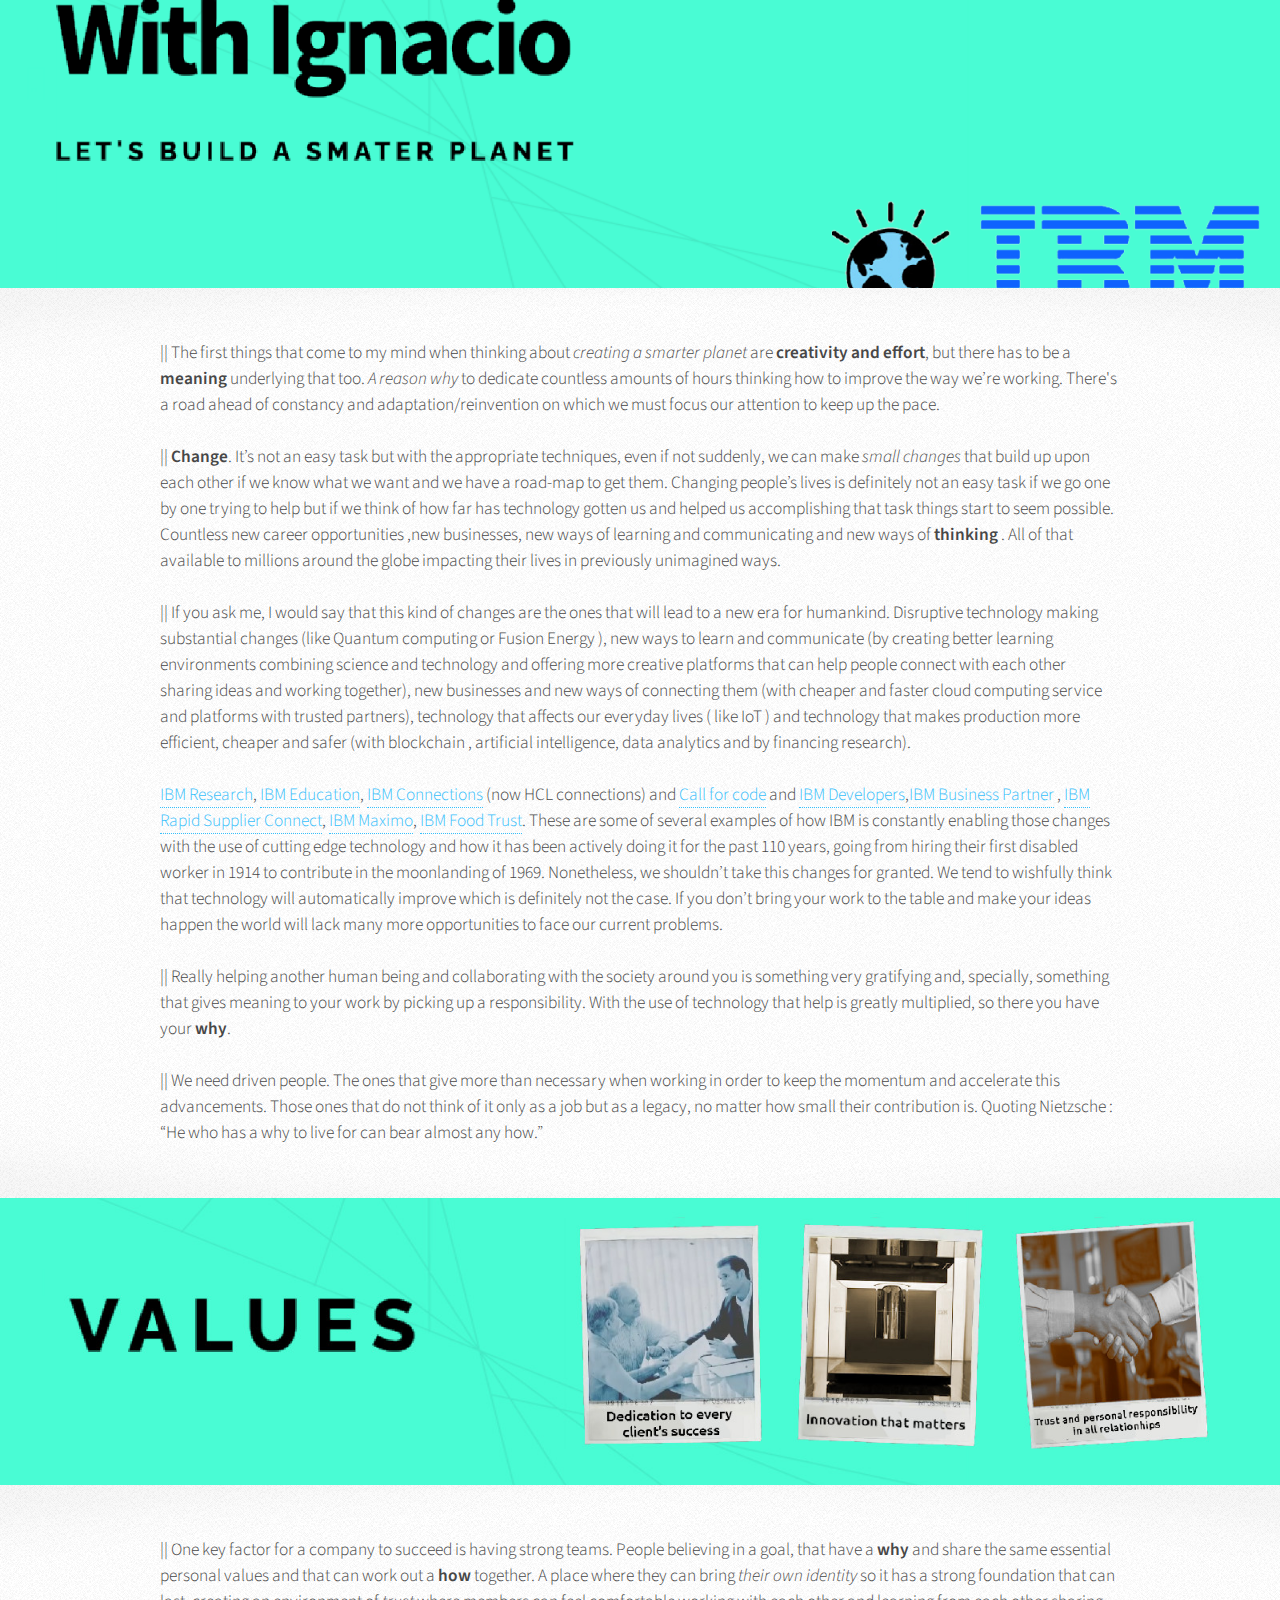
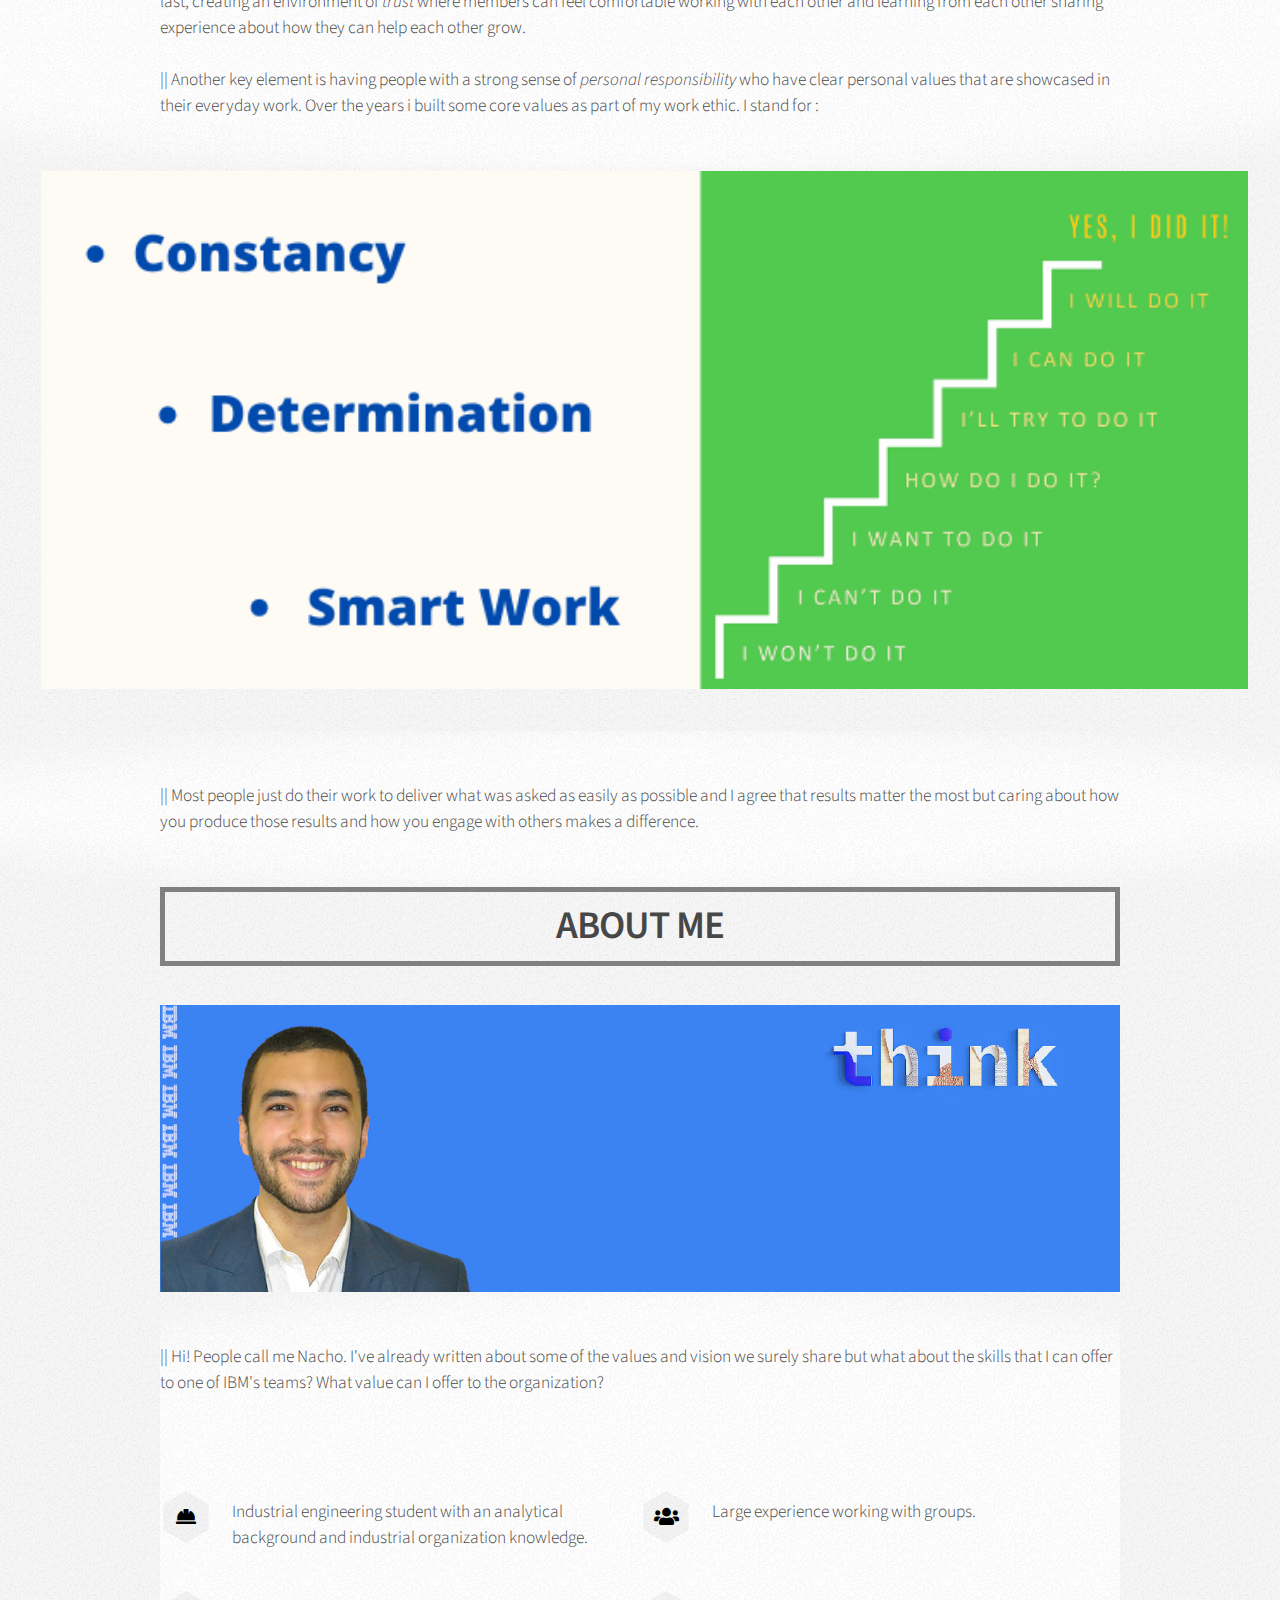
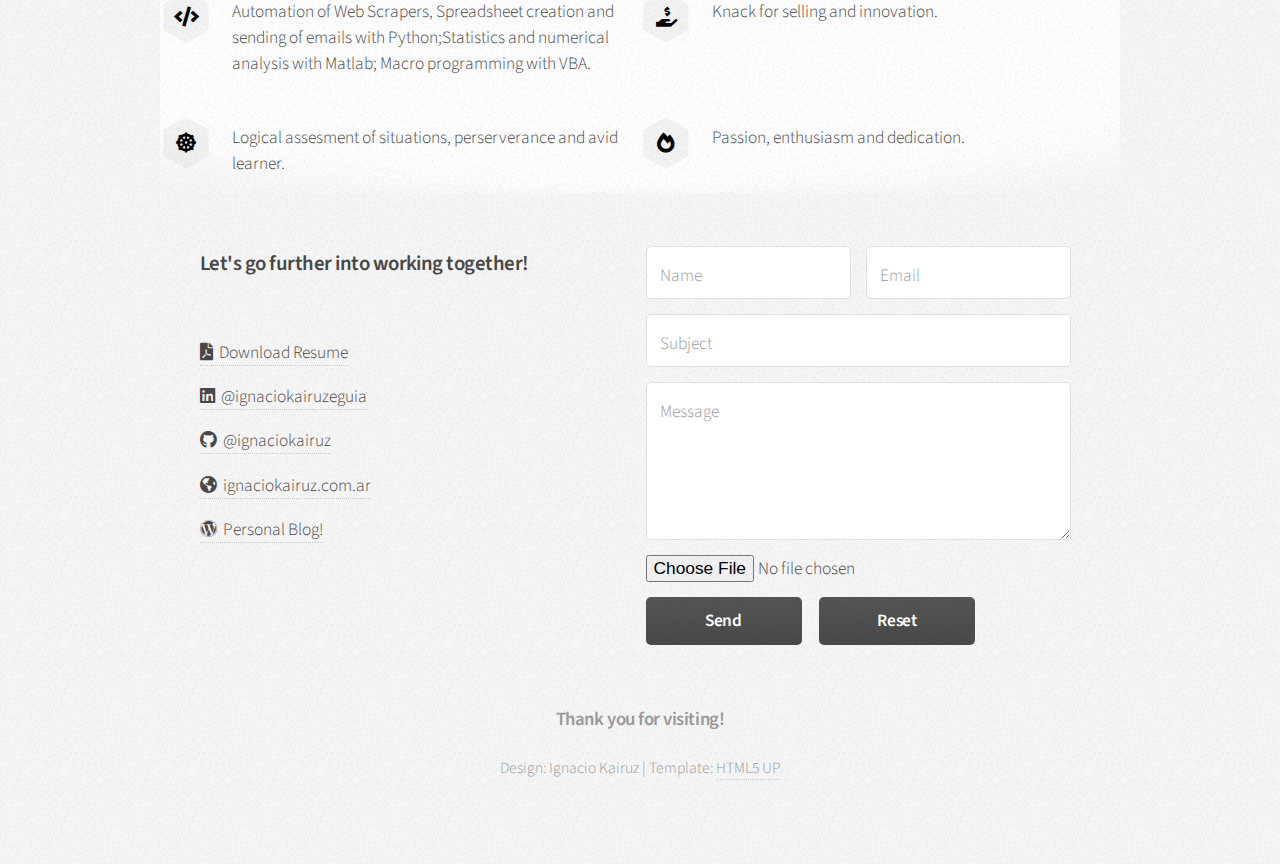
==== index.html @ 1e29a38e "Update index.html" ====
<!DOCTYPE HTML>
<!--
	Arcana by HTML5 UP
	html5up.net | @ajlkn
	Free for personal and commercial use under the CCA 3.0 license (html5up.net/license)
-->
<html>
	<head>
		<title>Ignacio & IBM</title>
		<meta charset="utf-8" />
		<meta name="viewport" content="width=device-width, initial-scale=1, user-scalable=no" />
		<link rel="stylesheet" href="assets/css/main.css" />
		<link rel="icon" type="image/png" href="images/smarterplanet.png">
	</head>
	<body class="is-preload">
		<div id="page-wrapper">

			<!-- Header -->
				<!--<div id="header">

					<!-- Logo -->
						<!--<h1><a href="index.html" id="logo">Arcana <em>by HTML5 UP</em></a></h1>

					<!-- Nav -->
						<!--<nav id="nav">
							<ul>
								<li class="current"><a href="index.html">Home</a></li>
								<li>
									<a href="#">Dropdown</a>
									<ul>
										<li><a href="#">Lorem dolor</a></li>
										<li><a href="#">Magna phasellus</a></li>
										<li><a href="#">Etiam sed tempus</a></li>
										<li>
											<a href="#">Submenu</a>
											<ul>
												<li><a href="#">Lorem dolor</a></li>
												<li><a href="#">Phasellus magna</a></li>
												<li><a href="#">Magna phasellus</a></li>
												<li><a href="#">Etiam nisl</a></li>
												<li><a href="#">Veroeros feugiat</a></li>
											</ul>
										</li>
										<li><a href="#">Veroeros feugiat</a></li>
									</ul>
								</li>
								<li><a href="left-sidebar.html">Left Sidebar</a></li>
								<li><a href="right-sidebar.html">Right Sidebar</a></li>
								<li><a href="two-sidebar.html">Two Sidebar</a></li>
								<li><a href="no-sidebar.html">No Sidebar</a></li>
							</ul>
						</nav>

				</div>

			<!-- Banner -->
				<!--<section class="wrapper style2">
					<div class="container">
						<header class="major">
							<h2>A gigantic heading you can use for whatever</h2>
						</header>
					</div>
				</section>-->

				<section id="banner1">
				</section>


			<!-- Highlights -->
				<section class="wrapper style1">
					<div class="container">
						<div class="row gtr-200">
							<p>|| The first things that come to my mind when thinking about <i>creating a smarter planet</i> are <strong>creativity and effort</strong>, but there has to be a <strong>meaning</strong> underlying that too. <i>A reason why</i> to dedicate countless amounts of hours thinking how to improve the way we’re working. There's a road ahead of constancy and adaptation/reinvention on which we must focus our attention to keep up the pace.<br>
							<br>
							||<strong> Change</strong>. It’s not an easy task but with the appropriate techniques, even if not suddenly, we can make <i>small changes</i> that build up upon each other if we know what we want and we have a road-map to get them. Changing people’s lives is definitely not an easy task if we go one by one trying to help but if we think of how far has technology gotten us and helped us accomplishing that task things start to seem possible. Countless new career opportunities ,new businesses, new ways of learning and communicating  and new ways of <strong>thinking</strong> . All of that available to millions around the globe impacting their lives in previously unimagined ways.<br>
							<br>
							|| If you ask me, I would say that this kind of changes are the ones that will lead to a new era for humankind. Disruptive technology making substantial changes (like Quantum computing or Fusion Energy ), new ways to learn and communicate (by creating better learning environments combining science and technology  and  offering more creative platforms that can help people connect with each other sharing ideas and working together), new businesses and new ways of connecting them (with cheaper and faster cloud computing service and platforms with trusted partners), technology that affects our everyday lives ( like IoT ) and technology that makes production more efficient, cheaper and safer (with blockchain , artificial intelligence, data analytics and by financing research).<br>
							<br>
							<a href=""></a><a href="https://www.research.ibm.com/">IBM Research</a>, <a href="https://www.ibm.com/industries/education">IBM Education</a>, <a href="https://www.hcltechsw.com/products/connections">IBM Connections</a> (now HCL connections) and <a href="https://developer.ibm.com/callforcode/">Call for code</a> and <a href="https://developer.ibm.com/">IBM Developers</a>,<a href="https://bpconnect.ibm.com/">IBM Business Partner</a> , <a href="https://www.ibm.com/blockchain/solutions/rapid-supplier-connect?utm_medium=OSocial&utm_source=Blog&utm_content=000020YK&utm_term=10005803&utm_id=IBM+Rapid+Supplier+Connect+Getting+COVID-19+responders+the+equipment+they+need+In+Text&cm_mmc=OSocial_Blog-_-Blockchain+and+Strategic+Alliances_Blockchain-_-WW_WW-_-IBM+Rapid+Supplier+Connect+Getting+COVID-19+responders+the+equipment+they+need+In+Text&cm_mmca1=000020YK&cm_mmca2=10005803">IBM Rapid Supplier Connect</a>, <a href="https://www.ibm.com/products/maximo">IBM Maximo</a>, <a href="https://www.ibm.com/blockchain/solutions/food-trust">IBM Food Trust</a>. These are some of several examples of how IBM is constantly enabling those changes with the use of cutting edge technology and how it has been actively doing it for the past 110 years, going from hiring their first disabled worker in 1914 to contribute in the moonlanding of 1969. Nonetheless, we shouldn’t take this changes for granted.  We tend to wishfully think that technology will automatically improve which is definitely not the case. If you don’t bring your work to the table and make your ideas happen the world will lack many more opportunities to face our current problems.<br>
							<br>
						        || Really helping another human being and collaborating with the society around you is something very gratifying and, specially, something that gives meaning to your work by picking up a responsibility. With the use of technology that help is greatly multiplied, so there you have your <strong>why</strong>.<br>
							<br>
							|| We need driven people. The ones that give more than necessary when working in order to keep the momentum and accelerate this advancements. Those ones that do not think of it only as a job but as a legacy, no matter how small their contribution is. Quoting Nietzsche : “He who has a why to live for can bear almost any how.”</p>
						</div>
					</div>
				</section>
				<section id="banner2">
				</section>
				<section class="wrapper style1">
				<div class="container">					
				<div class="row gtr-200">
					<p>|| One key factor for a company to succeed is having strong teams. People believing in a goal, that have a <strong>why</strong> and share the same essential personal values and that can work out a <strong>how</strong> together.  A place where they can bring <i>their own identity</i> so it has a strong foundation that can last, creating an environment of <i>trust</i> where members can feel comfortable working with each other and learning from each other sharing experience about how they can help each other grow.<br>
					<br>
					|| Another key element is having people with a strong sense of <i>personal responsibility</i> who have clear personal values that are showcased in their everyday work. Over the years i built some core values as part of my work ethic. I stand for :</p>	
				</div>
				</div>
				</section>
				<div class="slider">
					<ul>
						<li>
						  <img src="images/slide1.jpg" alt="">
						 </li>
						<li>
						  <img src="images/slide2.jpg" alt="">
						</li>
						<li>
						  <img src="images/slide3.jpg" alt="">
						</li>
						<li>
						  <img src="images/slide4.jpg" alt="">
						</li>
						<li>
						  <img src="images/slide5.jpg" alt="">
						</li>						
					</ul>
				</div>
				<style>

				.slider {
					width: 95%;
					margin: auto;
					overflow: hidden;
				}

				.slider ul {
					display: flex;
					padding: 0;
					width: 500%;
					
					animation: cambio 30s infinite normal ease;
				}

				.slider li {
					width: 100%;
					list-style: none;
				}

				.slider img {
					width: 100%;
				}
				@keyframes cambio {
					0% {margin-left: 0;}
					6% {margin-left: 0;}
					
					12% {margin-left: -100%;}
					26% {margin-left: -100%;}
					
					32% {margin-left: -200%;}
					46% {margin-left: -200%;}
					
					52% {margin-left: -300%;}
					66% {margin-left: -300%;}

					72% {margin-left: -400%;}
					86% {margin-left: -400%;}

					92% {margin-left: 0;}
					100% {margin-left: 0;}
				}

				</style>
				<section class="wrapper style1">
				<div class="container">					
				<div class="row gtr-200">			
					<p>|| Most people just do their work to deliver what was asked as easily as possible and I agree that results matter the most but caring about how you produce those results and how you engage with others makes a difference.</p>
				</div>
				</div>
				</section>
				<div class="container">
					<header class="major">
						<h2>ABOUT ME</h2>
					</header>
				<section id="banner">
					<!--<img src="images/bulb.png" id="bulb" onclick="fu()"></img>
				    	<script>
					    var c = 0;
					    function fu(){
					      if(c==0){
						document.getElementById("bulb").innerHTML = "Turn ON";
						document.getElementById("banner").style.backgroundImage = "url('images/banner3.jpg')";
						c=1;
					      }
					      else if(c==1){
						document.getElementById("bulb").innerHTML = "Turn OFF";
						document.getElementById("banner").style.backgroundImage = "url('images/banner2.jpg')";;
						c=0;
					      }
					    }
					</script>-->
				</section>


			<!-- Posts -->
				<section class="wrapper style1">
					<div class="container">
						<div class="row gtr-200">
							<p>|| Hi! People call me Nacho. I've already written about some of the values and vision we surely share but what about the skills that I can offer to one of IBM's teams? What value can I offer to the organization?</p>
						<ul class="feature-icons">
							<li class="icon solid fa-hard-hat">Industrial engineering student with an analytical background and industrial organization knowledge.</li>
							<li class="icon solid fa-users">Large experience working with groups.</li>
							<li class="icon solid fa-code">Automation of Web Scrapers, Spreadsheet creation and sending of emails with Python;Statistics and numerical analysis with Matlab; Macro programming with VBA.</li>
							<li class="icon solid fa-hand-holding-usd">Knack for selling and innovation.</li>
							<li class="icon solid fa-dharmachakra">Logical assesment of situations, perserverance and avid learner.</li>
							<li class="icon solid fa-fire-alt">Passion, enthusiasm and dedication.</li>
						</ul>
					</div>
					</div>
					<style>
						.content {
							margin: 0px 9px 0px 0px;
							padding: 0px 3vw 0px 3vw;
						}
						ul.feature-icons {
							display: flex;
							flex-wrap: wrap;
							list-style: none;
							margin: 0rem 0;
							padding-left: 0;
						}

							ul.feature-icons:first-child {
								margin-top: 0;
							}

							ul.feature-icons li {
								margin: 2.5rem 0 0 0;
								padding: 0.5rem 0 0 4.5rem;
								position: relative;
								width: 50%;
							}

								ul.feature-icons li:before {
									background-image: url("data:image/svg+xml;charset=utf8,%3Csvg xmlns='http://www.w3.org/2000/svg' x='0px' y='0px' viewBox='0 0 512 512'%3E%3Cpath d='M256,0l221.7,128v256L256,512L34.3,384V128L256,0z' fill='rgba(144, 144, 144, 0.1)' /%3E%3C/svg%3E");
									background-position: center;
									background-repeat: no-repeat;
									background-size: contain;
									color: #000000;
									display: block;
									font-size: 1.25rem;
									height: 3.25rem;
									left: 0;
									line-height: 3.25rem;
									position: absolute;
									text-align: center;
									top: 0;
									width: 3.25rem;
								}

								ul.feature-icons li:nth-child(1), ul.feature-icons li:nth-child(2) {
									margin-top: 0;
								}

							@media screen and (max-width: 736px) {

								ul.feature-icons {
									margin: 0 0 3rem 0;
								}

									ul.feature-icons li {
										width: 100%;
									}

										ul.feature-icons li:nth-child(2) {
											margin-top: 2rem;
										}

							}
					</style>	
				</section>


			<!-- Footer -->
				<div id="footer">
					<div class="container">
						<div class="row">
							<section class="col-3 col-6-narrower col-12-mobilep">
								<h3>Let's go further into working together!</h3>
								&nbsp;&nbsp;
								<ul class="links">
									<li><a href="https://raw.githubusercontent.com/ignaciokairuz/personal-website/main/assets/ResumeEN.pdf" class="icon solid fa-file-pdf"><span class="label">Resume</span>&nbsp;&nbsp;Download Resume</a></li>
									<li><a href="https://www.linkedin.com/in/ignaciokairuzeguia/" class="icon brands fa-linkedin"><span class="label">Linkedin</span>&nbsp;&nbsp;@ignaciokairuzeguia</a></li>
									<li><a href="https://github.com/ignaciokairuz/" class="icon brands fa-github"><span class="label">Github</span>&nbsp;&nbsp;@ignaciokairuz</a></li>
									<li><a href="https://www.ignaciokairuz.com.ar/" class="icon solid fa-globe-americas"><span class="label">Website</span>&nbsp;&nbsp;ignaciokairuz.com.ar</a></li>
									<li><a href="https://ignaciokairuz.wordpress.com/blog" class="icon brands fa-wordpress"><span class="label">Blog</span>&nbsp;&nbsp;Personal Blog!</a></li>
								</ul>
							</section>
							<section class="col-6 col-12-narrower">
								<form action="POST" data-netlify="true">
									<div class="row gtr-50">
										<div class="col-6 col-12-mobilep">
											<input type="text" name="name" id="name" placeholder="Name" />
										</div>
										<div class="col-6 col-12-mobilep">
											<input type="email" name="email" id="email" placeholder="Email" />
										</div>
										<div class="col-12">
											<input type="text" name="subject" id="subjet" placeholder="Subject" />
										</div>										
										<div class="col-12">
											<textarea name="message" id="message" placeholder="Message" rows="5"></textarea>
										</div>
										<div class="col-12">
											<input type="file" name="Attached-file" id="Attached-file" placeholder="Upload File" rows="4">
										</div>										
										<div class="col-12">
											<ul class="actions">
												<li><input type="submit" class="button alt" value="Send" /></li>
												<li><input type="reset" class="button alt" value="Reset" /></li>
											</ul>										
										</div>
									</div>
								</form>
							</section>
						</div>
					</div>

					<!-- Copyright -->
						<div class="copyright">
							<h3>Thank you for visiting!</h3>
							<ul class="menu">
								<li>Design: Ignacio Kairuz | Template: <a href="https://html5up.net/arcana">HTML5 UP</a></li>
							</ul>
						</div>

				</div>

		</div>

		<!-- Scripts -->
			<script src="assets/js/jquery.min.js"></script>
			<script src="assets/js/jquery.dropotron.min.js"></script>
			<script src="assets/js/browser.min.js"></script>
			<script src="assets/js/breakpoints.min.js"></script>
			<script src="assets/js/util.js"></script>
			<script src="assets/js/main.js"></script>
	</body>
</html>
---- assets/css/main.css ----
@import url("fontawesome-all.min.css");
@import url("https://fonts.googleapis.com/css?family=Source+Sans+Pro:300,300italic,600,600italic");

/*
    Arcana by HTML5 UP
    html5up.net | @ajlkn
    Free for personal and commercial use under the CCA 3.0 license (html5up.net/license)

*/

html, body, div, span, applet, object,
iframe, h1, h2, h3, h4, h5, h6, p, blockquote,
pre, a, abbr, acronym, address, big, cite,
code, del, dfn, em, img, ins, kbd, q, s, samp,
small, strike, strong, sub, sup, tt, var, b,
u, i, center, dl, dt, dd, ol, ul, li, fieldset,
form, label, legend, table, caption, tbody,
tfoot, thead, tr, th, td, article, aside,
canvas, details, embed, figure, figcaption,
footer, header, hgroup, menu, nav, output, ruby,
section, summary, time, mark, audio, video {
    margin: 0;
    padding: 0;
    border: 0;
    font-size: 100%;
    font: inherit;
    vertical-align: baseline;}

article, aside, details, figcaption, figure,
footer, header, hgroup, menu, nav, section {
    display: block;}


body {
    line-height: 1;
}

ol, ul {
    list-style: none;
}

blockquote, q {
    quotes: none;
}

    blockquote:before, blockquote:after, q:before, q:after {
        content: '';
        content: none;
    }

table {
    border-collapse: collapse;
    border-spacing: 0;
}

body {
    -webkit-text-size-adjust: none;
}

mark {
    background-color: transparent;
    color: inherit;
}

input::-moz-focus-inner {
    border: 0;
    padding: 0;
}

input, select, textarea {
    -moz-appearance: none;
    -webkit-appearance: none;
    -ms-appearance: none;
    appearance: none;
}

/* Basic */

    html {
        box-sizing: border-box;
    }

    *, *:before, *:after {
        box-sizing: inherit;
    }

    body {
        background: #f7f7f7 url("images/bg01.png");
    }

        body.is-preload *, body.is-preload *:before, body.is-preload *:after {
            -moz-animation: none !important;
            -webkit-animation: none !important;
            -ms-animation: none !important;
            animation: none !important;
            -moz-transition: none !important;
            -webkit-transition: none !important;
            -ms-transition: none !important;
            transition: none !important;
        }

    body, input, select, textarea {
        color: #474747;
        font-family: 'Source Sans Pro', sans-serif;
        font-size: 16pt;
        font-weight: 300;
        line-height: 1.65em;
    }

    a {
        -moz-transition: color 0.2s ease-in-out, border-color 0.2s ease-in-out, opacity 0.2s ease-in-out;
        -webkit-transition: color 0.2s ease-in-out, border-color 0.2s ease-in-out, opacity 0.2s ease-in-out;
        -ms-transition: color 0.2s ease-in-out, border-color 0.2s ease-in-out, opacity 0.2s ease-in-out;
        transition: color 0.2s ease-in-out, border-color 0.2s ease-in-out, opacity 0.2s ease-in-out;
        color: #37c0fb;
        text-decoration: none;
        border-bottom: dotted 1px;
    }

        a:hover {
            color: #37c0fb;
            border-bottom-color: transparent;
        }

    strong, b {
        font-weight: 600;
    }

    em, i {
        font-style: italic;
    }

    p, ul, ol, dl, table, blockquote {
        margin: 0 0 2em 0;
    }

    h1, h2, h3, h4, h5, h6 {
        color: inherit;
        font-weight: 600;
        line-height: 1.75em;
        margin-bottom: 1em;
    }

        h1 a, h2 a, h3 a, h4 a, h5 a, h6 a {
            color: inherit;
            text-decoration: none;
        }

        h1 em, h2 em, h3 em, h4 em, h5 em, h6 em {
            font-style: normal;
            font-weight: 300;
        }

    h2 {
        font-size: 1.75em;
        letter-spacing: -0.025em;
    }

    h3 {
        font-size: 1.2em;
        letter-spacing: -0.025em;
    }

    sub {
        font-size: 0.8em;
        position: relative;
        top: 0.5em;
    }

    sup {
        font-size: 0.8em;
        position: relative;
        top: -0.5em;
    }

    hr {
        border-top: solid 1px #e0e0e0;
        border: 0;
        margin-bottom: 1.5em;
    }

    blockquote {
        border-left: solid 0.5em #e0e0e0;
        font-style: italic;
        padding: 1em 0 1em 2em;
    }

/* Container */

    .container {
        margin: 0 auto;
        max-width: 100%;
        width: 1400px;
    }

        @media screen and (max-width: 1680px) {

            .container {
                width: 1200px;
            }

        }

        @media screen and (max-width: 1280px) {

            .container {
                width: 960px;
            }

        }

        @media screen and (max-width: 980px) {

            .container {
                width: 95%;
            }

        }

        @media screen and (max-width: 840px) {

            .container {
                width: 95%;
            }

        }

        @media screen and (max-width: 736px) {

            .container {
                width: 90%;
            }

        }

        @media screen and (max-width: 480px) {

            .container {
                width: 100%;
            }

        }

/* Row */

    .row {
        display: flex;
        flex-wrap: wrap;
        box-sizing: border-box;
        align-items: stretch;
    }

        .row > * {
            box-sizing: border-box;
        }

        .row.gtr-uniform > * > :last-child {
            margin-bottom: 0;
        }

        .row.aln-left {
            justify-content: flex-start;
        }

        .row.aln-center {
            justify-content: center;
        }

        .row.aln-right {
            justify-content: flex-end;
        }

        .row.aln-top {
            align-items: flex-start;
        }

        .row.aln-middle {
            align-items: center;
        }

        .row.aln-bottom {
            align-items: flex-end;
        }

        .row > .imp {
            order: -1;
        }

        .row > .col-1 {
            width: 8.33333%;
        }

        .row > .off-1 {
            margin-left: 8.33333%;
        }

        .row > .col-2 {
            width: 16.66667%;
        }

        .row > .off-2 {
            margin-left: 16.66667%;
        }

        .row > .col-3 {
            width: 45%;
        }

        .row > .off-3 {
            margin-left: 25%;
        }

        .row > .col-4 {
            width: 33.33333%;
        }

        .row > .off-4 {
            margin-left: 33.33333%;
        }

        .row > .col-5 {
            width: 41.66667%;
        }

        .row > .off-5 {
            margin-left: 41.66667%;
        }

        .row > .col-6 {
            width: 50%;
        }

        .row > .off-6 {
            margin-left: 50%;
        }

        .row > .col-7 {
            width: 58.33333%;
        }

        .row > .off-7 {
            margin-left: 58.33333%;
        }

        .row > .col-8 {
            width: 66.66667%;
        }

        .row > .off-8 {
            margin-left: 66.66667%;
        }

        .row > .col-9 {
            width: 75%;
        }

        .row > .off-9 {
            margin-left: 75%;
        }

        .row > .col-10 {
            width: 83.33333%;
        }

        .row > .off-10 {
            margin-left: 83.33333%;
        }

        .row > .col-11 {
            width: 91.66667%;
        }

        .row > .off-11 {
            margin-left: 91.66667%;
        }

        .row > .col-12 {
            width: 100%;
        }

        .row > .off-12 {
            margin-left: 100%;
        }

        .row.gtr-0 {
            margin-top: 0px;
            margin-left: 0px;
        }

            .row.gtr-0 > * {
                padding: 0px 0 0 0px;
            }

            .row.gtr-0.gtr-uniform {
                margin-top: 0px;
            }

                .row.gtr-0.gtr-uniform > * {
                    padding-top: 0px;
                }

        .row.gtr-25 {
            margin-top: -12.5px;
            margin-left: -12.5px;
        }

            .row.gtr-25 > * {
                padding: 12.5px 0 0 12.5px;
            }

            .row.gtr-25.gtr-uniform {
                margin-top: -12.5px;
            }

                .row.gtr-25.gtr-uniform > * {
                    padding-top: 12.5px;
                }

        .row.gtr-50 {
            margin-top: -25px;
            margin-left: -25px;
        }

            .row.gtr-50 > * {
                padding: 25px 0 0 25px;
            }

            .row.gtr-50.gtr-uniform {
                margin-top: -25px;
            }

                .row.gtr-50.gtr-uniform > * {
                    padding-top: 25px;
                }

        .row {
            margin-top: -50px;
            margin-left: -50px;
        }

            .row > * {
                padding: 50px 0 0 50px;
            }

            .row.gtr-uniform {
                margin-top: -50px;
            }

                .row.gtr-uniform > * {
                    padding-top: 50px;
                }

        .row.gtr-150 {
            margin-top: -75px;
            margin-left: -75px;
        }

            .row.gtr-150 > * {
                padding: 75px 0 0 75px;
            }

            .row.gtr-150.gtr-uniform {
                margin-top: -75px;
            }

                .row.gtr-150.gtr-uniform > * {
                    padding-top: 75px;
                }

        .row.gtr-200 {
            margin-top: -100px;
            margin-left: -100px;
        }

            .row.gtr-200 > * {
                padding: 100px 0 0 100px;
            }

            .row.gtr-200.gtr-uniform {
                margin-top: -100px;
            }

                .row.gtr-200.gtr-uniform > * {
                    padding-top: 100px;
                }

        @media screen and (max-width: 1680px) {

            .row {
                display: flex;
                flex-wrap: wrap;
                box-sizing: border-box;
                align-items: stretch;
            }

                .row > * {
                    box-sizing: border-box;
                }

                .row.gtr-uniform > * > :last-child {
                    margin-bottom: 0;
                }

                .row.aln-left {
                    justify-content: flex-start;
                }

                .row.aln-center {
                    justify-content: center;
                }

                .row.aln-right {
                    justify-content: flex-end;
                }

                .row.aln-top {
                    align-items: flex-start;
                }

                .row.aln-middle {
                    align-items: center;
                }

                .row.aln-bottom {
                    align-items: flex-end;
                }

                .row > .imp-wide {
                    order: -1;
                }

                .row > .col-1-wide {
                    width: 8.33333%;
                }

                .row > .off-1-wide {
                    margin-left: 8.33333%;
                }

                .row > .col-2-wide {
                    width: 16.66667%;
                }

                .row > .off-2-wide {
                    margin-left: 16.66667%;
                }

                .row > .col-3-wide {
                    width: 25%;
                }

                .row > .off-3-wide {
                    margin-left: 25%;
                }

                .row > .col-4-wide {
                    width: 33.33333%;
                }

                .row > .off-4-wide {
                    margin-left: 33.33333%;
                }

                .row > .col-5-wide {
                    width: 41.66667%;
                }

                .row > .off-5-wide {
                    margin-left: 41.66667%;
                }

                .row > .col-6-wide {
                    width: 50%;
                }

                .row > .off-6-wide {
                    margin-left: 50%;
                }

                .row > .col-7-wide {
                    width: 58.33333%;
                }

                .row > .off-7-wide {
                    margin-left: 58.33333%;
                }

                .row > .col-8-wide {
                    width: 66.66667%;
                }

                .row > .off-8-wide {
                    margin-left: 66.66667%;
                }

                .row > .col-9-wide {
                    width: 75%;
                }

                .row > .off-9-wide {
                    margin-left: 75%;
                }

                .row > .col-10-wide {
                    width: 83.33333%;
                }

                .row > .off-10-wide {
                    margin-left: 83.33333%;
                }

                .row > .col-11-wide {
                    width: 91.66667%;
                }

                .row > .off-11-wide {
                    margin-left: 91.66667%;
                }

                .row > .col-12-wide {
                    width: 100%;
                }

                .row > .off-12-wide {
                    margin-left: 100%;
                }

                .row.gtr-0 {
                    margin-top: 0px;
                    margin-left: 0px;
                }

                    .row.gtr-0 > * {
                        padding: 0px 0 0 0px;
                    }

                    .row.gtr-0.gtr-uniform {
                        margin-top: 0px;
                    }

                        .row.gtr-0.gtr-uniform > * {
                            padding-top: 0px;
                        }

                .row.gtr-25 {
                    margin-top: -10px;
                    margin-left: -10px;
                }

                    .row.gtr-25 > * {
                        padding: 10px 0 0 10px;
                    }

                    .row.gtr-25.gtr-uniform {
                        margin-top: -10px;
                    }

                        .row.gtr-25.gtr-uniform > * {
                            padding-top: 10px;
                        }

                .row.gtr-50 {
                    margin-top: -20px;
                    margin-left: -20px;
                }

                    .row.gtr-50 > * {
                        padding: 20px 0 0 20px;
                    }

                    .row.gtr-50.gtr-uniform {
                        margin-top: -20px;
                    }

                        .row.gtr-50.gtr-uniform > * {
                            padding-top: 20px;
                        }

                .row {
                    margin-top: -40px;
                    margin-left: -40px;
                }

                    .row > * {
                        padding: 40px 0 0 40px;
                    }

                    .row.gtr-uniform {
                        margin-top: -40px;
                    }

                        .row.gtr-uniform > * {
                            padding-top: 40px;
                        }

                .row.gtr-150 {
                    margin-top: -60px;
                    margin-left: -60px;
                }

                    .row.gtr-150 > * {
                        padding: 60px 0 0 60px;
                    }

                    .row.gtr-150.gtr-uniform {
                        margin-top: -60px;
                    }

                        .row.gtr-150.gtr-uniform > * {
                            padding-top: 60px;
                        }

                .row.gtr-200 {
                    margin-top: -80px;
                    margin-left: -80px;
                }

                    .row.gtr-200 > * {
                        padding: 80px 0 0 80px;
                    }

                    .row.gtr-200.gtr-uniform {
                        margin-top: -80px;
                    }

                        .row.gtr-200.gtr-uniform > * {
                            padding-top: 80px;
                        }

        }

        @media screen and (max-width: 1280px) {

            .row {
                display: flex;
                flex-wrap: wrap;
                box-sizing: border-box;
                align-items: stretch;
            }

                .row > * {
                    box-sizing: border-box;
                }

                .row.gtr-uniform > * > :last-child {
                    margin-bottom: 0;
                }

                .row.aln-left {
                    justify-content: flex-start;
                }

                .row.aln-center {
                    justify-content: center;
                }

                .row.aln-right {
                    justify-content: flex-end;
                }

                .row.aln-top {
                    align-items: flex-start;
                }

                .row.aln-middle {
                    align-items: center;
                }

                .row.aln-bottom {
                    align-items: flex-end;
                }

                .row > .imp-normal {
                    order: -1;
                }

                .row > .col-1-normal {
                    width: 8.33333%;
                }

                .row > .off-1-normal {
                    margin-left: 8.33333%;
                }

                .row > .col-2-normal {
                    width: 16.66667%;
                }

                .row > .off-2-normal {
                    margin-left: 16.66667%;
                }

                .row > .col-3-normal {
                    width: 25%;
                }

                .row > .off-3-normal {
                    margin-left: 25%;
                }

                .row > .col-4-normal {
                    width: 33.33333%;
                }

                .row > .off-4-normal {
                    margin-left: 33.33333%;
                }

                .row > .col-5-normal {
                    width: 41.66667%;
                }

                .row > .off-5-normal {
                    margin-left: 41.66667%;
                }

                .row > .col-6-normal {
                    width: 50%;
                }

                .row > .off-6-normal {
                    margin-left: 50%;
                }

                .row > .col-7-normal {
                    width: 58.33333%;
                }

                .row > .off-7-normal {
                    margin-left: 58.33333%;
                }

                .row > .col-8-normal {
                    width: 66.66667%;
                }

                .row > .off-8-normal {
                    margin-left: 66.66667%;
                }

                .row > .col-9-normal {
                    width: 75%;
                }

                .row > .off-9-normal {
                    margin-left: 75%;
                }

                .row > .col-10-normal {
                    width: 83.33333%;
                }

                .row > .off-10-normal {
                    margin-left: 83.33333%;
                }

                .row > .col-11-normal {
                    width: 91.66667%;
                }

                .row > .off-11-normal {
                    margin-left: 91.66667%;
                }

                .row > .col-12-normal {
                    width: 100%;
                }

                .row > .off-12-normal {
                    margin-left: 100%;
                }

                .row.gtr-0 {
                    margin-top: 0px;
                    margin-left: 0px;
                }

                    .row.gtr-0 > * {
                        padding: 0px 0 0 0px;
                    }

                    .row.gtr-0.gtr-uniform {
                        margin-top: 0px;
                    }

                        .row.gtr-0.gtr-uniform > * {
                            padding-top: 0px;
                        }

                .row.gtr-25 {
                    margin-top: -7.5px;
                    margin-left: -7.5px;
                }

                    .row.gtr-25 > * {
                        padding: 7.5px 0 0 7.5px;
                    }

                    .row.gtr-25.gtr-uniform {
                        margin-top: -7.5px;
                    }

                        .row.gtr-25.gtr-uniform > * {
                            padding-top: 7.5px;
                        }

                .row.gtr-50 {
                    margin-top: -15px;
                    margin-left: -15px;
                }

                    .row.gtr-50 > * {
                        padding: 15px 0 0 15px;
                    }

                    .row.gtr-50.gtr-uniform {
                        margin-top: -15px;
                    }

                        .row.gtr-50.gtr-uniform > * {
                            padding-top: 15px;
                        }

                .row {
                    margin-top: -30px;
                    margin-left: -30px;
                }

                    .row > * {
                        padding: 30px 0 0 70px;
                    }

                    .row.gtr-uniform {
                        margin-top: -30px;
                    }

                        .row.gtr-uniform > * {
                            padding-top: 30px;
                        }

                .row.gtr-150 {
                    margin-top: -45px;
                    margin-left: -45px;
                }

                    .row.gtr-150 > * {
                        padding: 45px 0 0 45px;
                    }

                    .row.gtr-150.gtr-uniform {
                        margin-top: -45px;
                    }

                        .row.gtr-150.gtr-uniform > * {
                            padding-top: 45px;
                        }

                .row.gtr-200 {
                    margin-top: -60px;
                    margin-left: -60px;
                }

                    .row.gtr-200 > * {
                        padding: 60px 0 0 60px;
                    }

                    .row.gtr-200.gtr-uniform {
                        margin-top: -60px;
                    }

                        .row.gtr-200.gtr-uniform > * {
                            padding-top: 60px;
                        }

        }

        @media screen and (max-width: 980px) {

            .row {
                display: flex;
                flex-wrap: wrap;
                box-sizing: border-box;
                align-items: stretch;
            }

                .row > * {
                    box-sizing: border-box;
                }

                .row.gtr-uniform > * > :last-child {
                    margin-bottom: 0;
                }

                .row.aln-left {
                    justify-content: flex-start;
                }

                .row.aln-center {
                    justify-content: center;
                }

                .row.aln-right {
                    justify-content: flex-end;
                }

                .row.aln-top {
                    align-items: flex-start;
                }

                .row.aln-middle {
                    align-items: center;
                }

                .row.aln-bottom {
                    align-items: flex-end;
                }

                .row > .imp-narrow {
                    order: -1;
                }

                .row > .col-1-narrow {
                    width: 8.33333%;
                }

                .row > .off-1-narrow {
                    margin-left: 8.33333%;
                }

                .row > .col-2-narrow {
                    width: 16.66667%;
                }

                .row > .off-2-narrow {
                    margin-left: 16.66667%;
                }

                .row > .col-3-narrow {
                    width: 25%;
                }

                .row > .off-3-narrow {
                    margin-left: 25%;
                }

                .row > .col-4-narrow {
                    width: 33.33333%;
                }

                .row > .off-4-narrow {
                    margin-left: 33.33333%;
                }

                .row > .col-5-narrow {
                    width: 41.66667%;
                }

                .row > .off-5-narrow {
                    margin-left: 41.66667%;
                }

                .row > .col-6-narrow {
                    width: 50%;
                }

                .row > .off-6-narrow {
                    margin-left: 50%;
                }

                .row > .col-7-narrow {
                    width: 58.33333%;
                }

                .row > .off-7-narrow {
                    margin-left: 58.33333%;
                }

                .row > .col-8-narrow {
                    width: 66.66667%;
                }

                .row > .off-8-narrow {
                    margin-left: 66.66667%;
                }

                .row > .col-9-narrow {
                    width: 75%;
                }

                .row > .off-9-narrow {
                    margin-left: 75%;
                }

                .row > .col-10-narrow {
                    width: 83.33333%;
                }

                .row > .off-10-narrow {
                    margin-left: 83.33333%;
                }

                .row > .col-11-narrow {
                    width: 91.66667%;
                }

                .row > .off-11-narrow {
                    margin-left: 91.66667%;
                }

                .row > .col-12-narrow {
                    width: 100%;
                }

                .row > .off-12-narrow {
                    margin-left: 100%;
                }

                .row.gtr-0 {
                    margin-top: 0px;
                    margin-left: 0px;
                }

                    .row.gtr-0 > * {
                        padding: 0px 0 0 0px;
                    }

                    .row.gtr-0.gtr-uniform {
                        margin-top: 0px;
                    }

                        .row.gtr-0.gtr-uniform > * {
                            padding-top: 0px;
                        }

                .row.gtr-25 {
                    margin-top: -7.5px;
                    margin-left: -7.5px;
                }

                    .row.gtr-25 > * {
                        padding: 7.5px 0 0 7.5px;
                    }

                    .row.gtr-25.gtr-uniform {
                        margin-top: -7.5px;
                    }

                        .row.gtr-25.gtr-uniform > * {
                            padding-top: 7.5px;
                        }

                .row.gtr-50 {
                    margin-top: -15px;
                    margin-left: -15px;
                }

                    .row.gtr-50 > * {
                        padding: 15px 0 0 15px;
                    }

                    .row.gtr-50.gtr-uniform {
                        margin-top: -15px;
                    }

                        .row.gtr-50.gtr-uniform > * {
                            padding-top: 15px;
                        }

                .row {
                    margin-top: -30px;
                    margin-left: -30px;
                }

                    .row > * {
                        padding: 30px 0 0 30px;
                    }

                    .row.gtr-uniform {
                        margin-top: -30px;
                    }

                        .row.gtr-uniform > * {
                            padding-top: 30px;
                        }

                .row.gtr-150 {
                    margin-top: -45px;
                    margin-left: -45px;
                }

                    .row.gtr-150 > * {
                        padding: 45px 0 0 45px;
                    }

                    .row.gtr-150.gtr-uniform {
                        margin-top: -45px;
                    }

                        .row.gtr-150.gtr-uniform > * {
                            padding-top: 45px;
                        }

                .row.gtr-200 {
                    margin-top: -60px;
                    margin-left: -60px;
                }

                    .row.gtr-200 > * {
                        padding: 60px 0 0 60px;
                    }

                    .row.gtr-200.gtr-uniform {
                        margin-top: -60px;
                    }

                        .row.gtr-200.gtr-uniform > * {
                            padding-top: 60px;
                        }

        }

        @media screen and (max-width: 840px) {

            .row {
                display: flex;
                flex-wrap: wrap;
                box-sizing: border-box;
                align-items: stretch;
            }

                .row > * {
                    box-sizing: border-box;
                }

                .row.gtr-uniform > * > :last-child {
                    margin-bottom: 0;
                }

                .row.aln-left {
                    justify-content: flex-start;
                }

                .row.aln-center {
                    justify-content: center;
                }

                .row.aln-right {
                    justify-content: flex-end;
                }

                .row.aln-top {
                    align-items: flex-start;
                }

                .row.aln-middle {
                    align-items: center;
                }

                .row.aln-bottom {
                    align-items: flex-end;
                }

                .row > .imp-narrower {
                    order: -1;
                }

                .row > .col-1-narrower {
                    width: 8.33333%;
                }

                .row > .off-1-narrower {
                    margin-left: 8.33333%;
                }

                .row > .col-2-narrower {
                    width: 16.66667%;
                }

                .row > .off-2-narrower {
                    margin-left: 16.66667%;
                }

                .row > .col-3-narrower {
                    width: 25%;
                }

                .row > .off-3-narrower {
                    margin-left: 25%;
                }

                .row > .col-4-narrower {
                    width: 33.33333%;
                }

                .row > .off-4-narrower {
                    margin-left: 33.33333%;
                }

                .row > .col-5-narrower {
                    width: 41.66667%;
                }

                .row > .off-5-narrower {
                    margin-left: 41.66667%;
                }

                .row > .col-6-narrower {
                    width: 50%;
                }

                .row > .off-6-narrower {
                    margin-left: 50%;
                }

                .row > .col-7-narrower {
                    width: 58.33333%;
                }

                .row > .off-7-narrower {
                    margin-left: 58.33333%;
                }

                .row > .col-8-narrower {
                    width: 66.66667%;
                }

                .row > .off-8-narrower {
                    margin-left: 66.66667%;
                }

                .row > .col-9-narrower {
                    width: 75%;
                }

                .row > .off-9-narrower {
                    margin-left: 75%;
                }

                .row > .col-10-narrower {
                    width: 83.33333%;
                }

                .row > .off-10-narrower {
                    margin-left: 83.33333%;
                }

                .row > .col-11-narrower {
                    width: 91.66667%;
                }

                .row > .off-11-narrower {
                    margin-left: 91.66667%;
                }

                .row > .col-12-narrower {
                    width: 100%;
                }

                .row > .off-12-narrower {
                    margin-left: 100%;
                }

                .row.gtr-0 {
                    margin-top: 0px;
                    margin-left: 0px;
                }

                    .row.gtr-0 > * {
                        padding: 0px 0 0 0px;
                    }

                    .row.gtr-0.gtr-uniform {
                        margin-top: 0px;
                    }

                        .row.gtr-0.gtr-uniform > * {
                            padding-top: 0px;
                        }

                .row.gtr-25 {
                    margin-top: -7.5px;
                    margin-left: -7.5px;
                }

                    .row.gtr-25 > * {
                        padding: 7.5px 0 0 7.5px;
                    }

                    .row.gtr-25.gtr-uniform {
                        margin-top: -7.5px;
                    }

                        .row.gtr-25.gtr-uniform > * {
                            padding-top: 7.5px;
                        }

                .row.gtr-50 {
                    margin-top: -15px;
                    margin-left: -15px;
                }

                    .row.gtr-50 > * {
                        padding: 15px 0 0 15px;
                    }

                    .row.gtr-50.gtr-uniform {
                        margin-top: -15px;
                    }

                        .row.gtr-50.gtr-uniform > * {
                            padding-top: 15px;
                        }

                .row {
                    margin-top: -30px;
                    margin-left: -30px;
                }

                    .row > * {
                        padding: 30px 0 0 30px;
                    }

                    .row.gtr-uniform {
                        margin-top: -30px;
                    }

                        .row.gtr-uniform > * {
                            padding-top: 30px;
                        }

                .row.gtr-150 {
                    margin-top: -45px;
                    margin-left: -45px;
                }

                    .row.gtr-150 > * {
                        padding: 45px 0 0 45px;
                    }

                    .row.gtr-150.gtr-uniform {
                        margin-top: -45px;
                    }

                        .row.gtr-150.gtr-uniform > * {
                            padding-top: 45px;
                        }

                .row.gtr-200 {
                    margin-top: -60px;
                    margin-left: -60px;
                }

                    .row.gtr-200 > * {
                        padding: 60px 0 0 60px;
                    }

                    .row.gtr-200.gtr-uniform {
                        margin-top: -60px;
                    }

                        .row.gtr-200.gtr-uniform > * {
                            padding-top: 60px;
                        }

        }

        @media screen and (max-width: 736px) {

            .row {
                display: flex;
                flex-wrap: wrap;
                box-sizing: border-box;
                align-items: stretch;
            }

                .row > * {
                    box-sizing: border-box;
                }

                .row.gtr-uniform > * > :last-child {
                    margin-bottom: 0;
                }

                .row.aln-left {
                    justify-content: flex-start;
                }

                .row.aln-center {
                    justify-content: center;
                }

                .row.aln-right {
                    justify-content: flex-end;
                }

                .row.aln-top {
                    align-items: flex-start;
                }

                .row.aln-middle {
                    align-items: center;
                }

                .row.aln-bottom {
                    align-items: flex-end;
                }

                .row > .imp-mobile {
                    order: -1;
                }

                .row > .col-1-mobile {
                    width: 8.33333%;
                }

                .row > .off-1-mobile {
                    margin-left: 8.33333%;
                }

                .row > .col-2-mobile {
                    width: 16.66667%;
                }

                .row > .off-2-mobile {
                    margin-left: 16.66667%;
                }

                .row > .col-3-mobile {
                    width: 25%;
                }

                .row > .off-3-mobile {
                    margin-left: 25%;
                }

                .row > .col-4-mobile {
                    width: 33.33333%;
                }

                .row > .off-4-mobile {
                    margin-left: 33.33333%;
                }

                .row > .col-5-mobile {
                    width: 41.66667%;
                }

                .row > .off-5-mobile {
                    margin-left: 41.66667%;
                }

                .row > .col-6-mobile {
                    width: 50%;
                }

                .row > .off-6-mobile {
                    margin-left: 50%;
                }

                .row > .col-7-mobile {
                    width: 58.33333%;
                }

                .row > .off-7-mobile {
                    margin-left: 58.33333%;
                }

                .row > .col-8-mobile {
                    width: 66.66667%;
                }

                .row > .off-8-mobile {
                    margin-left: 66.66667%;
                }

                .row > .col-9-mobile {
                    width: 75%;
                }

                .row > .off-9-mobile {
                    margin-left: 75%;
                }

                .row > .col-10-mobile {
                    width: 83.33333%;
                }

                .row > .off-10-mobile {
                    margin-left: 83.33333%;
                }

                .row > .col-11-mobile {
                    width: 91.66667%;
                }

                .row > .off-11-mobile {
                    margin-left: 91.66667%;
                }

                .row > .col-12-mobile {
                    width: 100%;
                }

                .row > .off-12-mobile {
                    margin-left: 100%;
                }

                .row.gtr-0 {
                    margin-top: 0px;
                    margin-left: 0px;
                }

                    .row.gtr-0 > * {
                        padding: 0px 0 0 0px;
                    }

                    .row.gtr-0.gtr-uniform {
                        margin-top: 0px;
                    }

                        .row.gtr-0.gtr-uniform > * {
                            padding-top: 0px;
                        }

                .row.gtr-25 {
                    margin-top: -5px;
                    margin-left: -5px;
                }

                    .row.gtr-25 > * {
                        padding: 5px 0 0 5px;
                    }

                    .row.gtr-25.gtr-uniform {
                        margin-top: -5px;
                    }

                        .row.gtr-25.gtr-uniform > * {
                            padding-top: 5px;
                        }

                .row.gtr-50 {
                    margin-top: -10px;
                    margin-left: -10px;
                }

                    .row.gtr-50 > * {
                        padding: 10px 0 0 10px;
                    }

                    .row.gtr-50.gtr-uniform {
                        margin-top: -10px;
                    }

                        .row.gtr-50.gtr-uniform > * {
                            padding-top: 10px;
                        }

                .row {
                    margin-top: -20px;
                    margin-left: -20px;
                }

                    .row > * {
                        padding: 20px 0 0 20px;
                    }

                    .row.gtr-uniform {
                        margin-top: -20px;
                    }

                        .row.gtr-uniform > * {
                            padding-top: 20px;
                        }

                .row.gtr-150 {
                    margin-top: -30px;
                    margin-left: -30px;
                }

                    .row.gtr-150 > * {
                        padding: 30px 0 0 30px;
                    }

                    .row.gtr-150.gtr-uniform {
                        margin-top: -30px;
                    }

                        .row.gtr-150.gtr-uniform > * {
                            padding-top: 30px;
                        }

                .row.gtr-200 {
                    margin-top: -40px;
                    margin-left: -40px;
                }

                    .row.gtr-200 > * {
                        padding: 40px 0 0 40px;
                    }

                    .row.gtr-200.gtr-uniform {
                        margin-top: -40px;
                    }

                        .row.gtr-200.gtr-uniform > * {
                            padding-top: 40px;
                        }

        }

        @media screen and (max-width: 480px) {

            .row {
                display: flex;
                flex-wrap: wrap;
                box-sizing: border-box;
                align-items: stretch;
            }

                .row > * {
                    box-sizing: border-box;
                }

                .row.gtr-uniform > * > :last-child {
                    margin-bottom: 0;
                }

                .row.aln-left {
                    justify-content: flex-start;
                }

                .row.aln-center {
                    justify-content: center;
                }

                .row.aln-right {
                    justify-content: flex-end;
                }

                .row.aln-top {
                    align-items: flex-start;
                }

                .row.aln-middle {
                    align-items: center;
                }

                .row.aln-bottom {
                    align-items: flex-end;
                }

                .row > .imp-mobilep {
                    order: -1;
                }

                .row > .col-1-mobilep {
                    width: 8.33333%;
                }

                .row > .off-1-mobilep {
                    margin-left: 8.33333%;
                }

                .row > .col-2-mobilep {
                    width: 16.66667%;
                }

                .row > .off-2-mobilep {
                    margin-left: 16.66667%;
                }

                .row > .col-3-mobilep {
                    width: 25%;
                }

                .row > .off-3-mobilep {
                    margin-left: 25%;
                }

                .row > .col-4-mobilep {
                    width: 33.33333%;
                }

                .row > .off-4-mobilep {
                    margin-left: 33.33333%;
                }

                .row > .col-5-mobilep {
                    width: 41.66667%;
                }

                .row > .off-5-mobilep {
                    margin-left: 41.66667%;
                }

                .row > .col-6-mobilep {
                    width: 50%;
                }

                .row > .off-6-mobilep {
                    margin-left: 50%;
                }

                .row > .col-7-mobilep {
                    width: 58.33333%;
                }

                .row > .off-7-mobilep {
                    margin-left: 58.33333%;
                }

                .row > .col-8-mobilep {
                    width: 66.66667%;
                }

                .row > .off-8-mobilep {
                    margin-left: 66.66667%;
                }

                .row > .col-9-mobilep {
                    width: 75%;
                }

                .row > .off-9-mobilep {
                    margin-left: 75%;
                }

                .row > .col-10-mobilep {
                    width: 83.33333%;
                }

                .row > .off-10-mobilep {
                    margin-left: 83.33333%;
                }

                .row > .col-11-mobilep {
                    width: 91.66667%;
                }

                .row > .off-11-mobilep {
                    margin-left: 91.66667%;
                }

                .row > .col-12-mobilep {
                    width: 100%;
                }

                .row > .off-12-mobilep {
                    margin-left: 100%;
                }

                .row.gtr-0 {
                    margin-top: 0px;
                    margin-left: 0px;
                }

                    .row.gtr-0 > * {
                        padding: 0px 0 0 0px;
                    }

                    .row.gtr-0.gtr-uniform {
                        margin-top: 0px;
                    }

                        .row.gtr-0.gtr-uniform > * {
                            padding-top: 0px;
                        }

                .row.gtr-25 {
                    margin-top: -5px;
                    margin-left: -5px;
                }

                    .row.gtr-25 > * {
                        padding: 5px 0 0 5px;
                    }

                    .row.gtr-25.gtr-uniform {
                        margin-top: -5px;
                    }

                        .row.gtr-25.gtr-uniform > * {
                            padding-top: 5px;
                        }

                .row.gtr-50 {
                    margin-top: -10px;
                    margin-left: -10px;
                }

                    .row.gtr-50 > * {
                        padding: 10px 0 0 10px;
                    }

                    .row.gtr-50.gtr-uniform {
                        margin-top: -10px;
                    }

                        .row.gtr-50.gtr-uniform > * {
                            padding-top: 10px;
                        }

                .row {
                    margin-top: -20px;
                    margin-left: -20px;
                }

                    .row > * {
                        padding: 20px 0 0 40px;
                    }

                    .row.gtr-uniform {
                        margin-top: -20px;
                    }

                        .row.gtr-uniform > * {
                            padding-top: 20px;
                        }

                .row.gtr-150 {
                    margin-top: -30px;
                    margin-left: -30px;
                }

                    .row.gtr-150 > * {
                        padding: 30px 0 0 30px;
                    }

                    .row.gtr-150.gtr-uniform {
                        margin-top: -30px;
                    }

                        .row.gtr-150.gtr-uniform > * {
                            padding-top: 30px;
                        }

                .row.gtr-200 {
                    margin-top: -40px;
                    margin-left: -40px;
                }

                    .row.gtr-200 > * {
                        padding: 40px 0 0 40px;
                    }

                    .row.gtr-200.gtr-uniform {
                        margin-top: -40px;
                    }

                        .row.gtr-200.gtr-uniform > * {
                            padding-top: 40px;
                        }

        }

/* Section/Article */

    section.special, article.special {
        text-align: center;
    }

    header p {
        color: #999;
        font-size: 1.25em;
        position: relative;
        margin-top: -1.25em;
        margin-bottom: 2.25em;
    }

    header.major {
        text-align: center;
        margin: 0 0 2em 0;
    }

        header.major h2 {
            font-size: 2.25em;
	    border: 5px solid gray;
        }

        header.major p {
            position: relative;
            border-top: solid 1px #e0e0e0;
            padding: 1em 0 0 0;
            margin: 0;
            top: -1em;
            font-size: 1.5em;
            letter-spacing: -0.025em;
        }

    footer {
        margin: 0 0 3em 0;
    }

        footer > :last-child {
            margin-bottom: 0;
        }

        footer.major {
            padding-top: 3em;
        }

/* Form */

    input[type="text"],
    input[type="password"],
    input[type="email"],
    textarea {
        -moz-appearance: none;
        -webkit-appearance: none;
        -ms-appearance: none;
        appearance: none;
        -moz-transition: border-color 0.2s ease-in-out;
        -webkit-transition: border-color 0.2s ease-in-out;
        -ms-transition: border-color 0.2s ease-in-out;
        transition: border-color 0.2s ease-in-out;
        background: #fff;
        border: solid 1px #e0e0e0;
        border-radius: 5px;
        color: inherit;
        display: block;
        outline: 0;
        padding: 0.75em;
        text-decoration: none;
        width: 100%;
    }

        input[type="text"]:focus,
        input[type="password"]:focus,
        input[type="email"]:focus,
        textarea:focus {
            border-color: #37c0fb;
        }

    input[type="text"],
    input[type="password"],
    input[type="email"] {
        line-height: 1em;
    }

    label {
        display: block;
        color: inherit;
        font-weight: 600;
        line-height: 1.75em;
        margin-bottom: 0.5em;
    }

    ::-webkit-input-placeholder {
        color: #999;
        position: relative;
        top: 3px;
    }

    :-moz-placeholder {
        color: #999;
    }

    ::-moz-placeholder {
        color: #999;
    }

    :-ms-input-placeholder {
        color: #999;
    }

/* Image */

    .image {
        border: 0;
        display: inline-block;
        position: relative;
        border-radius: 5px;
    }

        .image img {
            display: block;
            border-radius: 5px;
        }

        .image.left {
            display: block;
            float: left;
            margin: 0 2em 2em 0;
            position: relative;
            top: 0.25em;
        }

            .image.left img {
                display: block;
                width: 100%;
            }

        .image.fit {
            display: block;
        }

            .image.fit img {
                display: block;
                width: 100%;
            }

        .image.featured {
            display: block;
            margin: 0 0 2em 0;
        }

            .image.featured img {
                display: block;
                width: 100%;
            }

/* Icon */

    .icon {
        text-decoration: none;
        position: relative;
        text-decoration: none;
    }

        .icon:before {
            -moz-osx-font-smoothing: grayscale;
            -webkit-font-smoothing: antialiased;
            display: inline-block;
            font-style: normal;
            font-variant: normal;
            text-rendering: auto;
            line-height: 1;
            text-transform: none !important;
            font-family: 'Font Awesome 5 Free';
            font-weight: 400;
        }

        .icon > .label {
            display: none;
        }

        .icon:before {
            line-height: inherit;
        }

        .icon.solid:before {
            font-weight: 900;
        }

        .icon.brands:before {
            font-family: 'Font Awesome 5 Brands';
        }

        .icon.major {
            text-align: center;
            cursor: default;
            background-color: #37c0fb;
            background-image: -moz-linear-gradient(top, rgba(0,0,0,0), rgba(0,0,0,0.15)), url("images/bg01.png");
            background-image: -webkit-linear-gradient(top, rgba(0,0,0,0), rgba(0,0,0,0.15)), url("images/bg01.png");
            background-image: -ms-linear-gradient(top, rgba(0,0,0,0), rgba(0,0,0,0.15)), url("images/bg01.png");
            background-image: linear-gradient(top, rgba(0,0,0,0), rgba(0,0,0,0.15)), url("images/bg01.png");
            color: #fff;
            border-radius: 100%;
            display: inline-block;
            width: 5em;
            height: 5em;
            line-height: 5em;
            box-shadow: 0 0 0 7px white, 0 0 0 8px #e0e0e0;
            margin: 0 0 2em 0;
        }

            .icon.major:before {
                font-size: 36px;
            }

/* Lists */

    ol {
        list-style: decimal;
        padding-left: 1.25em;
    }

        ol li {
            padding-left: 0.25em;
        }

    ul {
        list-style: disc;
        padding-left: 1em;
    }

        ul li {
            padding-left: 0.5em;
        }

/* Links */

    ul.links {
        list-style: none;
        padding-left: 0;
    }

        ul.links li {
            line-height: 2.5em;
            padding-left: 0;
        }

/* Icons */

    ul.icons {
        cursor: default;
        list-style: none;
        padding-left: 0;
    }

        ul.icons li {
            display: inline-block;
            line-height: 1em;
            padding-left: 1.5em;
        }

            ul.icons li:first-child {
                padding-left: 0;
            }

            ul.icons li a, ul.icons li span {
                font-size: 2em;
                border: 0;
            }

/* Menu */

    ul.menu {
        list-style: none;
        padding-left: 0;
    }

        ul.menu li {
            border-left: solid 1px #e0e0e0;
            display: inline-block;
            padding: 0 0 0 1em;
            margin: 0 0 0 1em;
        }

            ul.menu li:first-child {
                border-left: 0;
                margin-left: 0;
                padding-left: 0;
            }

/* Actions */

    ul.actions {
        display: -moz-flex;
        display: -webkit-flex;
        display: -ms-flex;
        display: flex;
        cursor: default;
        list-style: none;
        margin-left: -1em;
        padding-left: 0;
    }

        ul.actions li {
            padding: 0 0 0 1em;
            vertical-align: middle;
        }

        ul.actions.special {
            -moz-justify-content: center;
            -webkit-justify-content: center;
            -ms-justify-content: center;
            justify-content: center;
            width: 100%;
            margin-left: 0;
        }

            ul.actions.special li:first-child {
                padding-left: 0;
            }

        ul.actions.stacked {
            -moz-flex-direction: column;
            -webkit-flex-direction: column;
            -ms-flex-direction: column;
            flex-direction: column;
            margin-left: 0;
        }

            ul.actions.stacked li {
                padding: 1.25em 0 0 0;
            }

                ul.actions.stacked li:first-child {
                    padding-top: 0;
                }

        ul.actions.fit {
            width: calc(100% + 1em);
        }

            ul.actions.fit li {
                -moz-flex-grow: 1;
                -webkit-flex-grow: 1;
                -ms-flex-grow: 1;
                flex-grow: 1;
                -moz-flex-shrink: 1;
                -webkit-flex-shrink: 1;
                -ms-flex-shrink: 1;
                flex-shrink: 1;
                width: 100%;
            }

                ul.actions.fit li > * {
                    width: 100%;
                }

            ul.actions.fit.stacked {
                width: 100%;
            }

        @media screen and (max-width: 736px) {

            ul.actions:not(.fixed) {
                -moz-flex-direction: column;
                -webkit-flex-direction: column;
                -ms-flex-direction: column;
                flex-direction: column;
                margin-left: 0;
                width: 100% !important;
            }

                ul.actions:not(.fixed) li {
                    -moz-flex-grow: 1;
                    -webkit-flex-grow: 1;
                    -ms-flex-grow: 1;
                    flex-grow: 1;
                    -moz-flex-shrink: 1;
                    -webkit-flex-shrink: 1;
                    -ms-flex-shrink: 1;
                    flex-shrink: 1;
                    padding: 1em 0 0 0;
                    text-align: center;
                    width: 100%;
                }

                    ul.actions:not(.fixed) li > * {
                        width: 100%;
                    }

                    ul.actions:not(.fixed) li:first-child {
                        padding-top: 0;
                    }

                    ul.actions:not(.fixed) li input[type="submit"],
                    ul.actions:not(.fixed) li input[type="reset"],
                    ul.actions:not(.fixed) li input[type="button"],
                    ul.actions:not(.fixed) li button,
                    ul.actions:not(.fixed) li .button {
                        width: 100%;
                    }

                        ul.actions:not(.fixed) li input[type="submit"].icon:before,
                        ul.actions:not(.fixed) li input[type="reset"].icon:before,
                        ul.actions:not(.fixed) li input[type="button"].icon:before,
                        ul.actions:not(.fixed) li button.icon:before,
                        ul.actions:not(.fixed) li .button.icon:before {
                            margin-left: -0.5em;
                        }

        }

/* Tables */

    table {
        width: 100%;
    }

        table.default {
            width: 100%;
        }

            table.default tbody tr {
                border-bottom: solid 1px #e0e0e0;
            }

            table.default td {
                padding: 0.5em 1em 0.5em 1em;
            }

            table.default th {
                font-weight: 600;
                padding: 0.5em 1em 0.5em 1em;
                text-align: left;
            }

            table.default thead {
                background-color: #555555;
                background-image: -moz-linear-gradient(top, rgba(0,0,0,0), rgba(0,0,0,0.15)), url("images/bg01.png");
                background-image: -webkit-linear-gradient(top, rgba(0,0,0,0), rgba(0,0,0,0.15)), url("images/bg01.png");
                background-image: -ms-linear-gradient(top, rgba(0,0,0,0), rgba(0,0,0,0.15)), url("images/bg01.png");
                background-image: linear-gradient(top, rgba(0,0,0,0), rgba(0,0,0,0.15)), url("images/bg01.png");
                color: #fff;
            }

/* Button */

    input[type="submit"],
    input[type="reset"],
    input[type="button"],
    button,
    .button {
        -moz-appearance: none;
        -webkit-appearance: none;
        -ms-appearance: none;
        appearance: none;
        -moz-transition: background-color 0.2s ease-in-out, color 0.2s ease-in-out, box-shadow 0.2s ease-in-out;
        -webkit-transition: background-color 0.2s ease-in-out, color 0.2s ease-in-out, box-shadow 0.2s ease-in-out;
        -ms-transition: background-color 0.2s ease-in-out, color 0.2s ease-in-out, box-shadow 0.2s ease-in-out;
        transition: background-color 0.2s ease-in-out, color 0.2s ease-in-out, box-shadow 0.2s ease-in-out;
        background-image: -moz-linear-gradient(top, rgba(0,0,0,0), rgba(0,0,0,0.15)), url("images/bg01.png");
        background-image: -webkit-linear-gradient(top, rgba(0,0,0,0), rgba(0,0,0,0.15)), url("images/bg01.png");
        background-image: -ms-linear-gradient(top, rgba(0,0,0,0), rgba(0,0,0,0.15)), url("images/bg01.png");
        background-image: linear-gradient(top, rgba(0,0,0,0), rgba(0,0,0,0.15)), url("images/bg01.png");
        background-color: #37c0fb;
        border-radius: 5px;
        border: 0;
        color: #fff;
        cursor: pointer;
        display: inline-block;
        padding: 0 1.5em;
        line-height: 2.75em;
        min-width: 9em;
        text-align: center;
        text-decoration: none;
        font-weight: 600;
        letter-spacing: -0.025em;
    }

        input[type="submit"]:hover,
        input[type="reset"]:hover,
        input[type="button"]:hover,
        button:hover,
        .button:hover {
            background-color: #50c8fc;
            color: #fff !important;
        }

        input[type="submit"]:active,
        input[type="reset"]:active,
        input[type="button"]:active,
        button:active,
        .button:active {
            background-color: #1eb8fb;
            color: #fff;
        }

        input[type="submit"].alt,
        input[type="reset"].alt,
        input[type="button"].alt,
        button.alt,
        .button.alt {
            background-color: #555555;
            color: #fff;
        }

            input[type="submit"].alt:hover,
            input[type="reset"].alt:hover,
            input[type="button"].alt:hover,
            button.alt:hover,
            .button.alt:hover {
                background-color: #626262;
            }

            input[type="submit"].alt:active,
            input[type="reset"].alt:active,
            input[type="button"].alt:active,
            button.alt:active,
            .button.alt:active {
                background-color: #484848;
            }

        input[type="submit"].icon:before,
        input[type="reset"].icon:before,
        input[type="button"].icon:before,
        button.icon:before,
        .button.icon:before {
            margin-right: 0.5em;
        }

        input[type="submit"].fit,
        input[type="reset"].fit,
        input[type="button"].fit,
        button.fit,
        .button.fit {
            width: 100%;
        }

        input[type="submit"].small,
        input[type="reset"].small,
        input[type="button"].small,
        button.small,
        .button.small {
            font-size: 0.8em;
        }

/* Box */

    .box.highlight {
        text-align: center;
    }

    .box.post {
        position: relative;
        margin: 0 0 2em 0;
    }

        .box.post:after {
            content: '';
            display: block;
            clear: both;
        }

        .box.post .inner {
            margin-left: calc(30% + 2em);
        }

            .box.post .inner > :last-child {
                margin-bottom: 0;
            }

        .box.post .image {
            width: 30%;
            margin: 0;
        }

/* Header */

    #header {
        text-align: center;
        padding: 3em 0 0 0;
        background-color: #fff;
        background-image: url("images/bg02.png"), url("images/bg02.png"), url("images/bg01.png");
        background-position: top left,                  top left,                   top left;
        background-size: 100% 6em,                  100% 6em,                   auto;
        background-repeat: no-repeat,                   no-repeat,                  repeat;
    }

        #header h1 {
            padding: 0 0 2.75em 0;
            margin: 0;
        }

            #header h1 a {
                font-size: 1.5em;
                letter-spacing: -0.025em;
                border: 0;
            }

    #nav {
        cursor: default;
        background-color: #333;
        background-image: -moz-linear-gradient(top, rgba(0,0,0,0), rgba(0,0,0,0.3)), url("images/bg01.png");
        background-image: -webkit-linear-gradient(top, rgba(0,0,0,0), rgba(0,0,0,0.3)), url("images/bg01.png");
        background-image: -ms-linear-gradient(top, rgba(0,0,0,0), rgba(0,0,0,0.3)), url("images/bg01.png");
        background-image: linear-gradient(top, rgba(0,0,0,0), rgba(0,0,0,0.3)), url("images/bg01.png");
        padding: 0;
    }

        #nav:after {
            content: '';
            display: block;
            width: 100%;
            height: 0.75em;
            background-color: #37c0fb;
            background-image: url("images/bg01.png");
        }

        #nav > ul {
            margin: 0;
        }

            #nav > ul > li {
                position: relative;
                display: inline-block;
                margin-left: 1em;
            }

                #nav > ul > li a {
                    color: #c0c0c0;
                    text-decoration: none;
                    border: 0;
                    display: block;
                    padding: 1.5em 0.5em 1.35em 0.5em;
                }

                #nav > ul > li:first-child {
                    margin-left: 0;
                }

                #nav > ul > li:hover a {
                    color: #fff;
                }

                #nav > ul > li.current {
                    font-weight: 600;
                }

                    #nav > ul > li.current:before {
                        -moz-transform: rotateZ(45deg);
                        -webkit-transform: rotateZ(45deg);
                        -ms-transform: rotateZ(45deg);
                        transform: rotateZ(45deg);
                        width: 0.75em;
                        height: 0.75em;
                        content: '';
                        display: block;
                        position: absolute;
                        bottom: -0.5em;
                        left: 50%;
                        margin-left: -0.375em;
                        background-color: #37c0fb;
                        background-image: url("images/bg01.png");
                    }

                    #nav > ul > li.current a {
                        color: #fff;
                    }

                #nav > ul > li.active a {
                    color: #fff;
                }

                #nav > ul > li.active.current:before {
                    opacity: 0;
                }

                #nav > ul > li > ul {
                    display: none;
                }

/* Dropotron */

    .dropotron {
        background-image: -moz-linear-gradient(top, rgba(0,0,0,0.3), rgba(0,0,0,0)), url("images/bg01.png");
        background-image: -webkit-linear-gradient(top, rgba(0,0,0,0.3), rgba(0,0,0,0)), url("images/bg01.png");
        background-image: -ms-linear-gradient(top, rgba(0,0,0,0.3), rgba(0,0,0,0)), url("images/bg01.png");
        background-image: linear-gradient(top, rgba(0,0,0,0.3), rgba(0,0,0,0)), url("images/bg01.png");
        background-color: #333;
        border-radius: 5px;
        color: #fff;
        min-width: 10em;
        padding: 1em 0;
        text-align: center;
        box-shadow: 0 1em 1em 0 rgba(0, 0, 0, 0.5);
        list-style: none;
    }

        .dropotron > li {
            line-height: 2em;
            padding: 0 1.1em 0 1em;
        }

            .dropotron > li > a {
                color: #c0c0c0;
                text-decoration: none;
                border: 0;
            }

            .dropotron > li.active > a, .dropotron > li:hover > a {
                color: #fff;
            }

        .dropotron.level-0 {
            border-radius: 0 0 5px 5px;
            font-size: 0.9em;
            padding-top: 0;
            margin-top: -1px;
        }

/* Banner */

    #banner {
        background-image: url("../../images/banner2.jpg");
        background-position: left center;
        background-size: cover;
        /*height: 28em;*/
        text-align: left;
        position: relative;
    }

        #banner header {
            position: absolute;
            bottom: 0;
            left: 0;
            width: 100%;
            background: #212121;
            background: rgba(27, 27, 27, 0.75);
            color: #fff;
            padding: 1.5em 0;
        }

            #banner header h2 {
                display: inline-block;
                margin: 0;
                font-size: 1.25em;
                vertical-align: middle;
            }

                #banner header h2 em {
                    opacity: 0.75;
                }

                #banner header h2 a {
                    border-bottom-color: rgba(255, 255, 255, 0.5);
                }

                    #banner header h2 a:hover {
                        border-bottom-color: transparent;
                    }

            #banner header .button {
                vertical-align: middle;
                margin-left: 1em;
            }



/* Banner1 */

    #banner1 {
        background-image: url("../../images/banner1.jpg");
        background-position: left center;
        background-size: cover;
        /*height: 28em;*/
        text-align: center;
        position: relative;
    }

        #banner1 header {
            position: absolute;
            bottom: 0;
            left: 0;
            width: 100%;
            background: #212121;
            background: rgba(27, 27, 27, 0.75);
            color: #fff;
            padding: 1.5em 0;
        }

            #banner1 header h2 {
                display: inline-block;
                margin: 0;
                font-size: 1.25em;
                vertical-align: middle;
            }

                #banner1 header h2 em {
                    opacity: 0.75;
                }

                #banner1 header h2 a {
                    border-bottom-color: rgba(255, 255, 255, 0.5);
                }

                    #banner1 header h2 a:hover {
                        border-bottom-color: transparent;
                    }

            #banner1 header .button {
                vertical-align: middle;
                margin-left: 1em;
            }

/* Banner2 */

    #banner2 {
        background-image: url("../../images/banner.jpg");
        background-position: left center;
        background-size: cover;
        /*height: 28em;*/
        text-align: center;
        position: relative;
    }

        #banner2 header {
            position: absolute;
            bottom: 0;
            left: 0;
            width: 100%;
            background: #212121;
            background: rgba(27, 27, 27, 0.75);
            color: #fff;
            padding: 1.5em 0;
        }

            #banner2 header h2 {
                display: inline-block;
                margin: 0;
                font-size: 1.25em;
                vertical-align: middle;
            }

                #banner2 header h2 em {
                    opacity: 0.75;
                }

                #banner2 header h2 a {
                    border-bottom-color: rgba(255, 255, 255, 0.5);
                }

                    #banner2 header h2 a:hover {
                        border-bottom-color: transparent;
                    }

            #banner2 header .button {
                vertical-align: middle;
                margin-left: 1em;
            }


/* Wrapper */

    .wrapper {
        padding: 5em 0 3em 0;
    }

        .wrapper.style1 {
            background-color: #fff;
            background-image: url("images/bg02.png"), url("images/bg03.png"), url("images/bg01.png");
            background-position: top left,                      bottom left,                    top left;
            background-size: 100% 6em,                      100% 6em,                       auto;
            background-repeat: no-repeat,                       no-repeat,                      repeat;
        }

        .wrapper.style2 {
            background-color: #fff;
            background-image: url("images/bg02.png"), url("images/bg03.png"), url("images/bg01.png");
            background-position: top left,                      bottom left,                    top left;
            background-size: 100% 6em,                      100% 6em,                       auto;
            background-repeat: no-repeat,                       no-repeat,                      repeat;
        }

        .wrapper.style3 {
            background-color: #37c0fb;
            background-image: -moz-linear-gradient(top, rgba(0,0,0,0), rgba(0,0,0,0.15)), url("images/bg01.png");
            background-image: -webkit-linear-gradient(top, rgba(0,0,0,0), rgba(0,0,0,0.15)), url("images/bg01.png");
            background-image: -ms-linear-gradient(top, rgba(0,0,0,0), rgba(0,0,0,0.15)), url("images/bg01.png");
            background-image: linear-gradient(top, rgba(0,0,0,0), rgba(0,0,0,0.15)), url("images/bg01.png");
            color: #fff;
        }

            .wrapper.style3 .button {
                background: #fff;
                color: #474747;
            }

                .wrapper.style3 .button:hover {
                    color: #37c0fb !important;
                }

/* CTA */

    #cta {
        text-align: center;
        padding: 3.5em 0;
    }

        #cta header h2 {
            display: inline-block;
            vertical-align: middle;
            margin: 0;
        }

        #cta header .button {
            vertical-align: middle;
            margin-left: 1em;
        }

/* Footer */

    #footer {
        padding: 4em 0 8em 0;
    }

        #footer a {
            color: inherit;
            border-bottom-color: rgba(71, 71, 71, 0.25);
        }

            #footer a:hover {
                color: #37c0fb;
                border-bottom-color: transparent;
            }

        #footer .container {
            margin-bottom: 4em;
        }

        #footer .icons {
            text-align: center;
            margin: 0;
        }

            #footer .icons a {
                color: #999;
            }

                #footer .icons a:hover {
                    color: #474747;
                }

        #footer .copyright {
            color: #999;
            margin-top: 1.5em;
            text-align: center;
            font-size: 0.9em;
        }

/* Wide */

    @media screen and (max-width: 1680px) {

        /* Basic */

            body, input, select, textarea {
                font-size: 14pt;
                line-height: 1.5em;
            }

        /* Banner */

            #banner {
                height: 24em;
            }
        /* Banner1 */

            #banner1 {
                height: 24em;
            }
        /* Banner2 */

            #banner2 {
                height: 24em;
            }
    }

/* Normal */

    @media screen and (max-width: 1280px) {

        /* Basic */

            body, input, select, textarea {
                font-size: 13pt;
                line-height: 1.5em;
            }

        /* Lists */

            ol {
                padding-left: 1.25em;
            }

                ol li {
                    padding-left: 0.25em;
                }

        /* Icons */

            ul.icons li a, ul.icons li span {
                font-size: 1.5em;
            }

        /* Header */

            #header {
                padding: 2em 0 0 0;
            }

                #header h1 {
                    padding: 0 0 1.75em 0;
                }

        /* Banner */

            #banner {
                height: 16.6em;
            }
        /* Banner1 */

            #banner1 {
                height: 16.6em;
            }
        /* Banner2 */

            #banner2 {
                height: 16.6em;
            }

        /* Wrapper */

            .wrapper {
                padding: 3em 0 1em 0;
            }

        /* CTA */

            #cta {
                padding: 2em 0;
            }

        /* Footer */

            #footer {
                padding: 3em 0 3em 0;
            }

                #footer .container {
                    margin-bottom: 1em;
                }

    }

/* Narrow */

    @media screen and (max-width: 980px) {

        /* Basic */

            body, input, select, textarea {
                font-size: 12pt;
                line-height: 1.5em;
            }

    }

/* Narrower */

    #navPanel, #titleBar {
        display: none;
    }

    @media screen and (max-width: 840px) {

        /* Basic */

            html, body {
                overflow-x: hidden;
            }

            body, input, select, textarea {
                font-size: 13pt;
            }

            h1, h2, h3, h4, h5, h6 {
                margin-bottom: 0.5em;
            }

            header p {
                margin-top: -0.75em;
            }

            header.major {
                text-align: center;
                margin: 0 0 2em 0;
            }

                header.major h2 {
                    font-size: 1.75em;
                }

                header.major p {
                    top: -0.25em;
                    font-size: 1.25em;
                }

        /* Box */

            .box.highlight {
                text-align: left;
                position: relative;
                padding-left: 7em;
            }

                .box.highlight i {
                    position: absolute;
                    margin: 0;
                    left: 0;
                    top: 0.25em;
                }

            .box.post .inner {
                margin-left: calc(20% + 2em);
            }

            .box.post .image {
                width: 20%;
            }

        /* Header */

            #header {
                display: none;
            }

        /* Banner */

            #banner {
                height: 20em;
            }

                #banner header h2 {
                    display: block;
                }

                #banner header .button {
                    margin: 1em 0 0 0;
                }


        /* Banner1 */

            #banner1 {
                height: 20em;
            }

                #banner1 header h2 {
                    display: block;
                }

                #banner1 header .button {
                    margin: 1em 0 0 0;
                }


        /* Banner2 */

            #banner2 {
                height: 20em;
            }

                #banner2 header h2 {
                    display: block;
                }

                #banner2 header .button {
                    margin: 1em 0 0 0;
                }


        /* CTA */

            #cta {
                padding: 1.5em 0;
            }

                #cta header h2 {
                    display: block;
                }

                #cta header .button {
                    margin: 1em 0 0 0;
                }

        /* Footer */

            #footer {
                text-align: center;
            }

                #footer .container {
                    margin-bottom: 4em;
                }

                #footer form .actions {
                    -moz-justify-content: center;
                    -webkit-justify-content: center;
                    -ms-justify-content: center;
                    justify-content: center;
                    width: 100%;
                    margin-left: 0;
                }

                    #footer form .actions li:first-child {
                        padding-left: 0;
                    }

        /* Nav */

            #page-wrapper {
                -moz-backface-visibility: hidden;
                -webkit-backface-visibility: hidden;
                -ms-backface-visibility: hidden;
                backface-visibility: hidden;
                -moz-transition: -moz-transform 0.5s ease;
                -webkit-transition: -webkit-transform 0.5s ease;
                -ms-transition: -ms-transform 0.5s ease;
                transition: transform 0.5s ease;
                padding-bottom: 1px;
                padding-top: 0px;
            }

            #titleBar {
                -moz-backface-visibility: hidden;
                -webkit-backface-visibility: hidden;
                -ms-backface-visibility: hidden;
                backface-visibility: hidden;
                -moz-transition: -moz-transform 0.5s ease;
                -webkit-transition: -webkit-transform 0.5s ease;
                -ms-transition: -ms-transform 0.5s ease;
                transition: transform 0.5s ease;
                display: block;
                height: 44px;
                left: 0;
                position: fixed;
                top: 0;
                width: 100%;
                z-index: 10001;
                background-color: #333;
                background-image: -moz-linear-gradient(top, rgba(0,0,0,0), rgba(0,0,0,0.3)), url("images/bg01.png");
                background-image: -webkit-linear-gradient(top, rgba(0,0,0,0), rgba(0,0,0,0.3)), url("images/bg01.png");
                background-image: -ms-linear-gradient(top, rgba(0,0,0,0), rgba(0,0,0,0.3)), url("images/bg01.png");
                background-image: linear-gradient(top, rgba(0,0,0,0), rgba(0,0,0,0.3)), url("images/bg01.png");
                height: 44px;
                line-height: 44px;
                box-shadow: 0 4px 0 0 #37c0fb;
            }

                #titleBar .title {
                    display: block;
                    position: relative;
                    font-weight: 600;
                    text-align: center;
                    color: #fff;
                    z-index: 1;
                }

                    #titleBar .title em {
                        font-style: normal;
                        font-weight: 300;
                    }

                #titleBar .toggle {
                    text-decoration: none;
                    border: 0;
                    height: 60px;
                    left: 0;
                    position: absolute;
                    top: 0;
                    width: 80px;
                    z-index: 2;
                }

                    #titleBar .toggle:before {
                        -moz-osx-font-smoothing: grayscale;
                        -webkit-font-smoothing: antialiased;
                        display: inline-block;
                        font-style: normal;
                        font-variant: normal;
                        text-rendering: auto;
                        line-height: 1;
                        text-transform: none !important;
                        font-family: 'Font Awesome 5 Free';
                        font-weight: 900;
                    }

                    #titleBar .toggle:before {
                        content: '\f0c9';
                        display: block;
                        height: 44px;
                        line-height: inherit;
                        text-align: center;
                        width: 44px;
                        color: #fff;
                        opacity: 0.5;
                    }

                    #titleBar .toggle:active:before {
                        opacity: 0.75;
                    }

            #navPanel {
                background-color: #1f1f1f;
                box-shadow: inset -1px 0 3px 0 rgba(0, 0, 0, 0.5);
                background-image: -moz-linear-gradient(left, rgba(0,0,0,0) 75%, rgba(0,0,0,0.15)), url("images/bg01.png");
                background-image: -webkit-linear-gradient(left, rgba(0,0,0,0) 75%, rgba(0,0,0,0.15)), url("images/bg01.png");
                background-image: -ms-linear-gradient(left, rgba(0,0,0,0) 75%, rgba(0,0,0,0.15)), url("images/bg01.png");
                background-image: linear-gradient(left, rgba(0,0,0,0) 75%, rgba(0,0,0,0.15)), url("images/bg01.png");
                -moz-backface-visibility: hidden;
                -webkit-backface-visibility: hidden;
                -ms-backface-visibility: hidden;
                backface-visibility: hidden;
                -moz-transform: translateX(-275px);
                -webkit-transform: translateX(-275px);
                -ms-transform: translateX(-275px);
                transform: translateX(-275px);
                -moz-transition: -moz-transform 0.5s ease;
                -webkit-transition: -webkit-transform 0.5s ease;
                -ms-transition: -ms-transform 0.5s ease;
                transition: transform 0.5s ease;
                display: block;
                height: 100%;
                left: 0;
                overflow-y: auto;
                position: fixed;
                top: 0;
                width: 275px;
                z-index: 10002;
            }

                #navPanel .link {
                    border-bottom: 0;
                    border-top: solid 1px rgba(255, 255, 255, 0.05);
                    color: #888;
                    display: block;
                    height: 48px;
                    line-height: 48px;
                    padding: 0 1em 0 1em;
                    text-decoration: none;
                }

                    #navPanel .link:first-child {
                        border-top: 0;
                    }

                    #navPanel .link.depth-0 {
                        color: #fff;
                    }

                    #navPanel .link .indent-1 {
                        display: inline-block;
                        width: 1em;
                    }

                    #navPanel .link .indent-2 {
                        display: inline-block;
                        width: 2em;
                    }

                    #navPanel .link .indent-3 {
                        display: inline-block;
                        width: 3em;
                    }

                    #navPanel .link .indent-4 {
                        display: inline-block;
                        width: 4em;
                    }

                    #navPanel .link .indent-5 {
                        display: inline-block;
                        width: 5em;
                    }

            body.navPanel-visible #page-wrapper {
                -moz-transform: translateX(275px);
                -webkit-transform: translateX(275px);
                -ms-transform: translateX(275px);
                transform: translateX(275px);
            }

            body.navPanel-visible #titleBar {
                -moz-transform: translateX(275px);
                -webkit-transform: translateX(275px);
                -ms-transform: translateX(275px);
                transform: translateX(275px);
            }

            body.navPanel-visible #navPanel {
                -moz-transform: translateX(0);
                -webkit-transform: translateX(0);
                -ms-transform: translateX(0);
                transform: translateX(0);
            }

    }

/* Mobile */

    @media screen and (max-width: 736px) {

        /* Basic */

            body, input, select, textarea {
                font-size: 11pt;
                line-height: 1.35em;
            }

            h2 {
                font-size: 1.25em;
                letter-spacing: 0;
                line-height: 1.35em;
            }

            h3 {
                font-size: 1em;
                letter-spacing: 0;
                line-height: 1.35em;
            }

            header p {
                margin-top: -0.5em;
                font-size: 1em;
            }

            header.major {
                padding: 0 20px;
            }

                header.major h2 {
                    font-size: 1.25em;
                }

                header.major p {
                    top: 0;
                    margin-top: 1.25em;
                    font-size: 1em;
                }

        /* Menu */

            ul.menu li {
                border: 0;
                padding: 0;
                margin: 0;
                display: block;
                line-height: 2em;
            }

        /* Banner */

            #banner {
                height: 18em;
            }

        /* Banner1 */

            #banner1 {
                height: 18em;
            }
        /* Banner2 */

            #banner2 {
                height: 18em;
            }

        /* Wrapper */

            .wrapper {
                padding: 2em 0 1px 0;
            }

    }

/* Mobile (Portrait) */

    @media screen and (max-width: 480px) {

        /* Icon */

            .icon.major {
                width: 4em;
                height: 4em;
                line-height: 4em;
                box-shadow: 0 0 0 7px white, 0 0 0 8px #e0e0e0;
            }

                .icon.major:before {
                    font-size: 24px;
                }

        /* Button */

            input[type="submit"],
            input[type="reset"],
            input[type="button"],
            button,
            .button {
                width: 100%;
                display: block;
            }

        /* Box */

            .box.highlight {
                padding-left: calc(4em + 30px);
            }

            .box.post .inner {
                margin-left: calc(30% + 20px);
            }

            .box.post .image {
                width: 30%;
            }

        /* Banner */

            #banner {
                height: 95px;
            }

                #banner header {
                    padding: 20px;
                }
        /* Banner1 */

            #banner1 {
                height: 95px;
            }

                #banner1 header {
                    padding: 20px;
                }
        /* Banner2 */

            #banner2 {
                height: 95px;
            }

                #banner2 header {
                    padding: 20px;
                }


        /* Wrapper */

            .wrapper {
                padding: 2em 20px 1px 20px;
            }

        /* CTA */

            #cta {
                padding: 20px;
            }

        /* Footer */

            #footer {
                padding: 2em 20px;
                text-align: center;
            }

    }

#bulb {
    display: block;
    position: absolute;
    top: 8%;
    right: 2%;
    width: 23%;
    height: %;
}
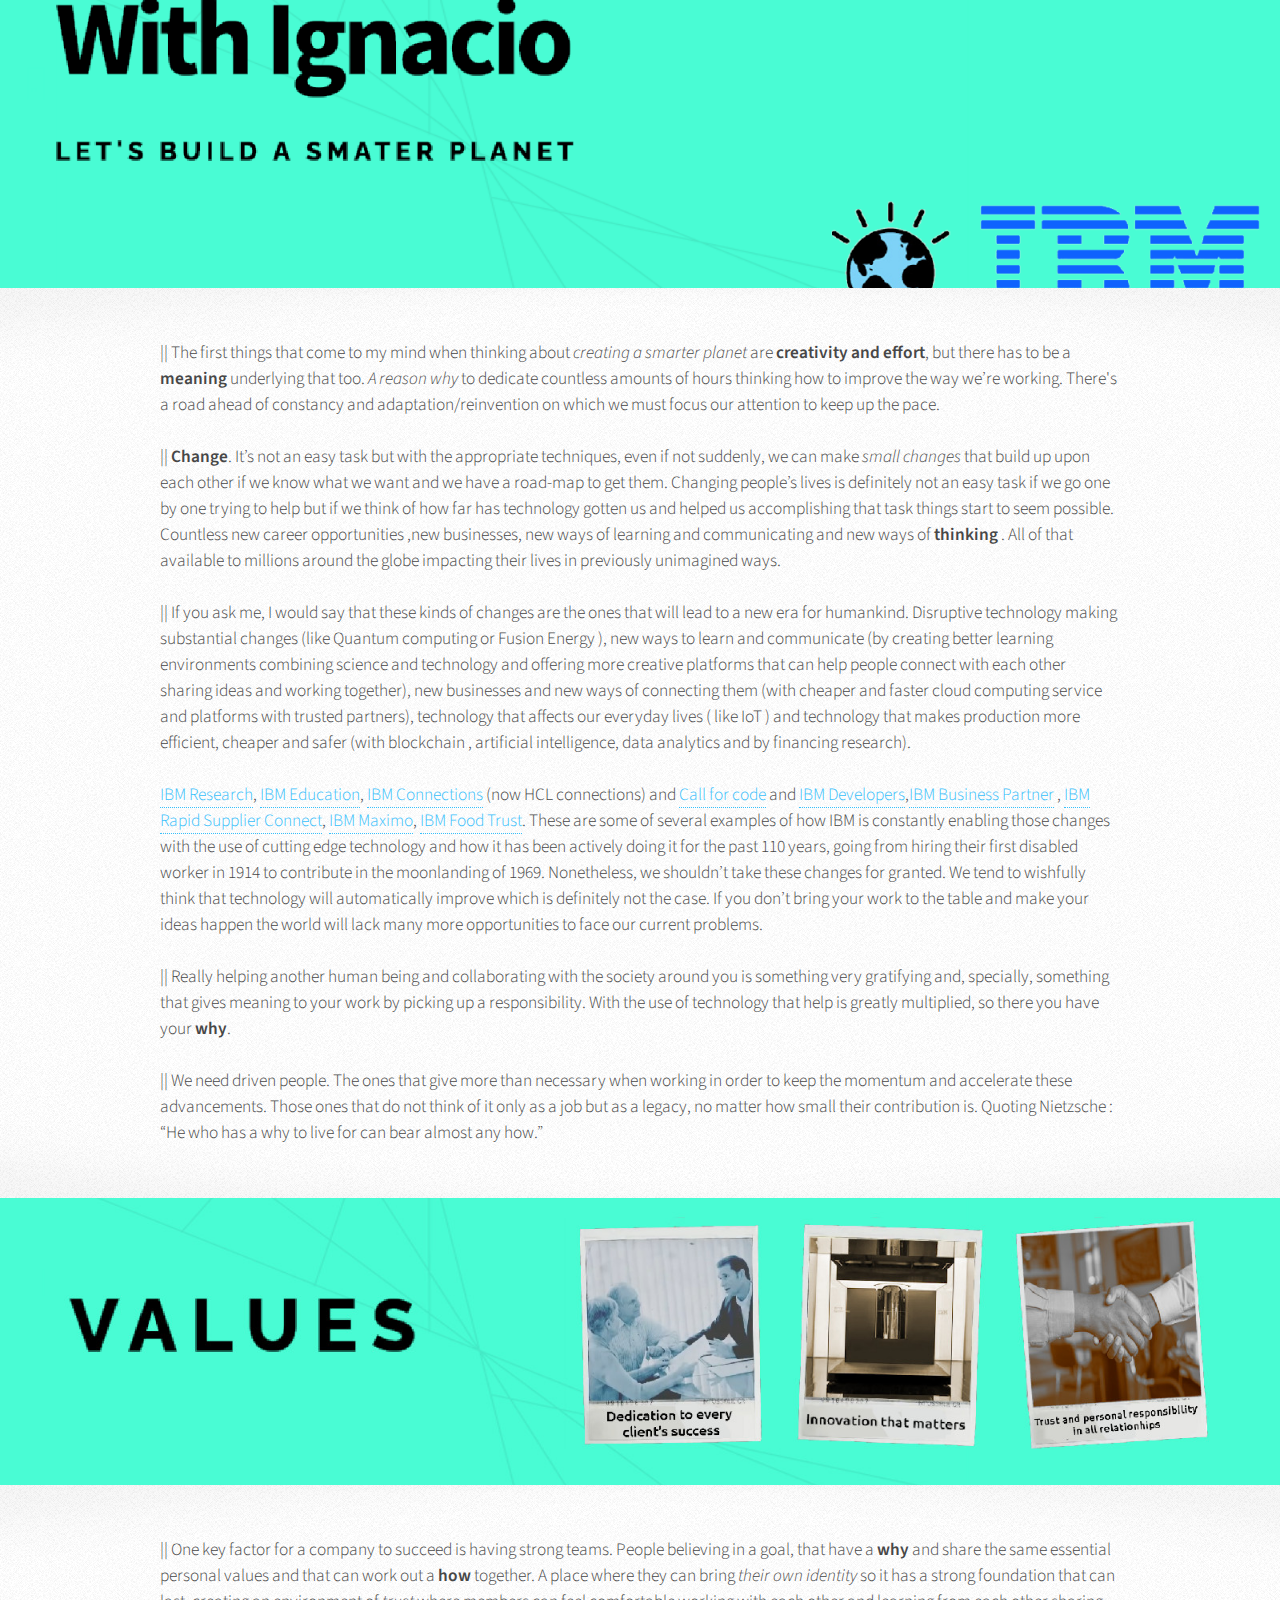
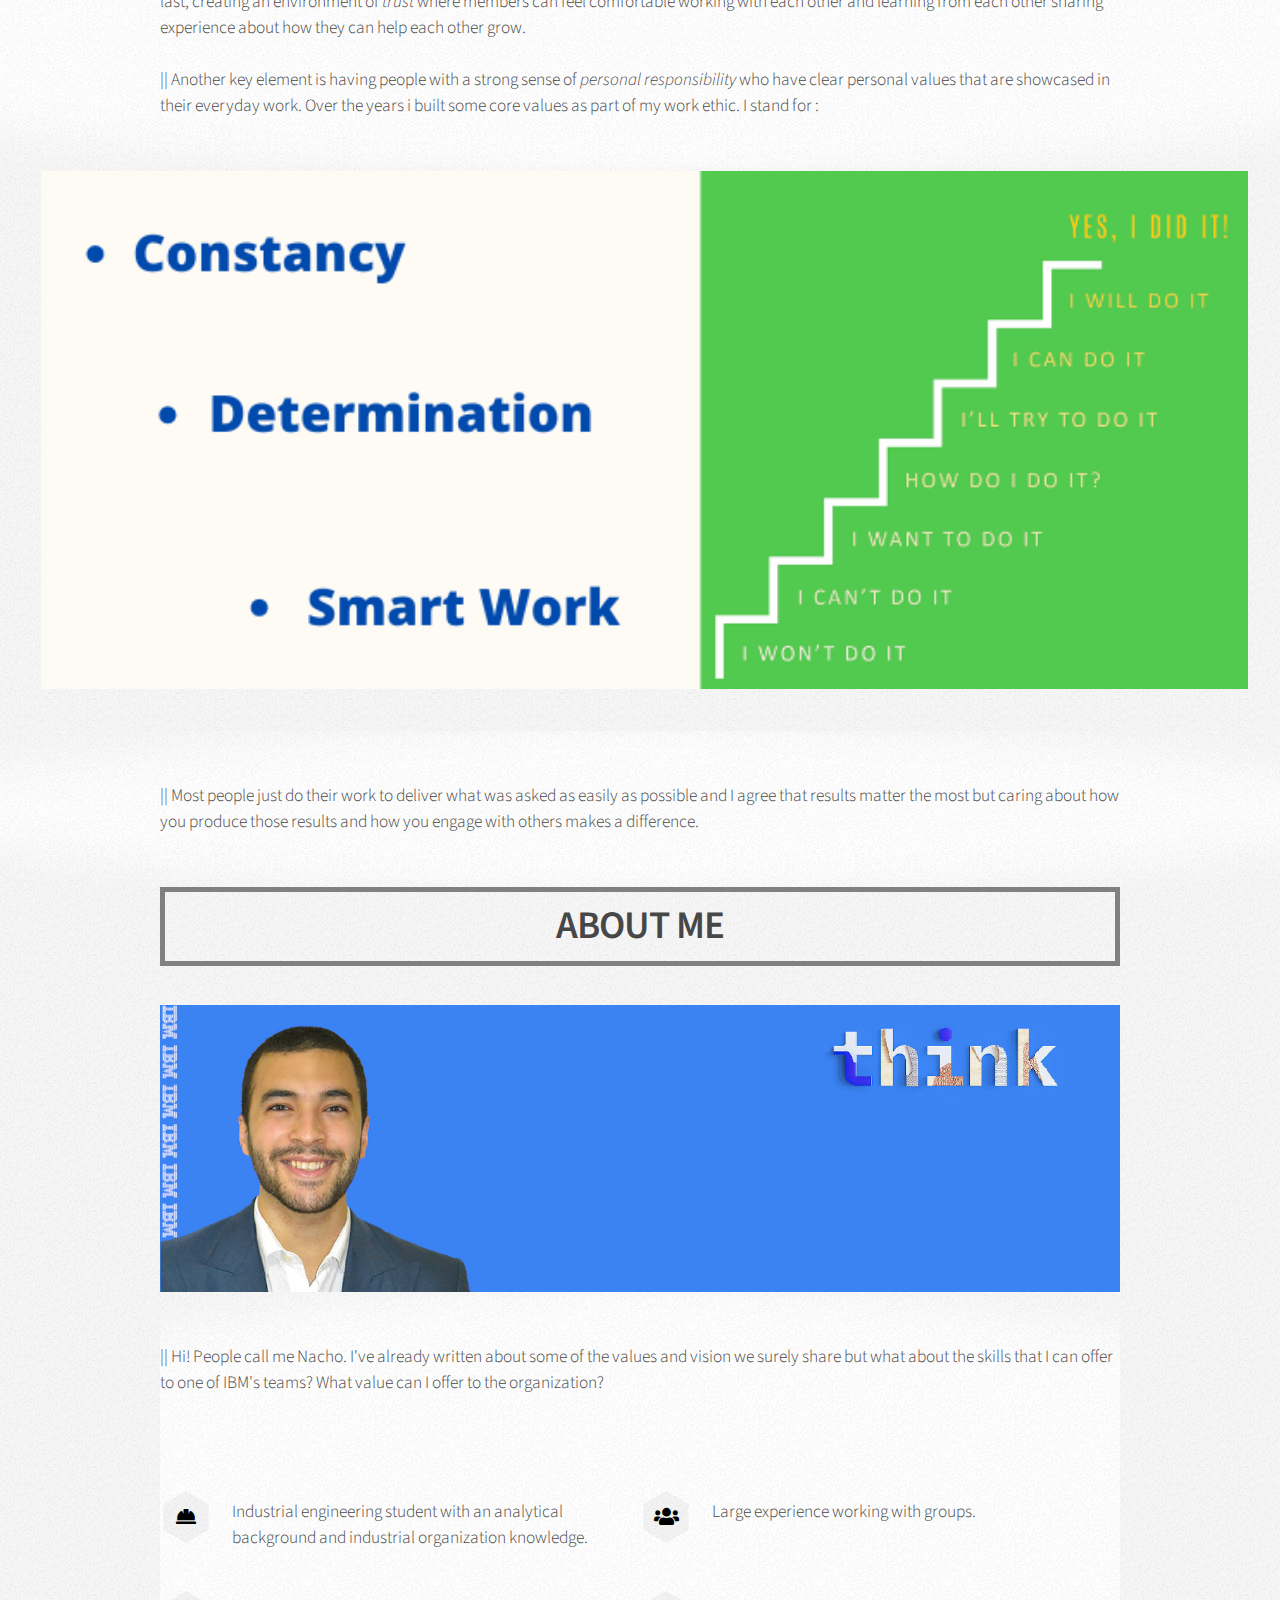
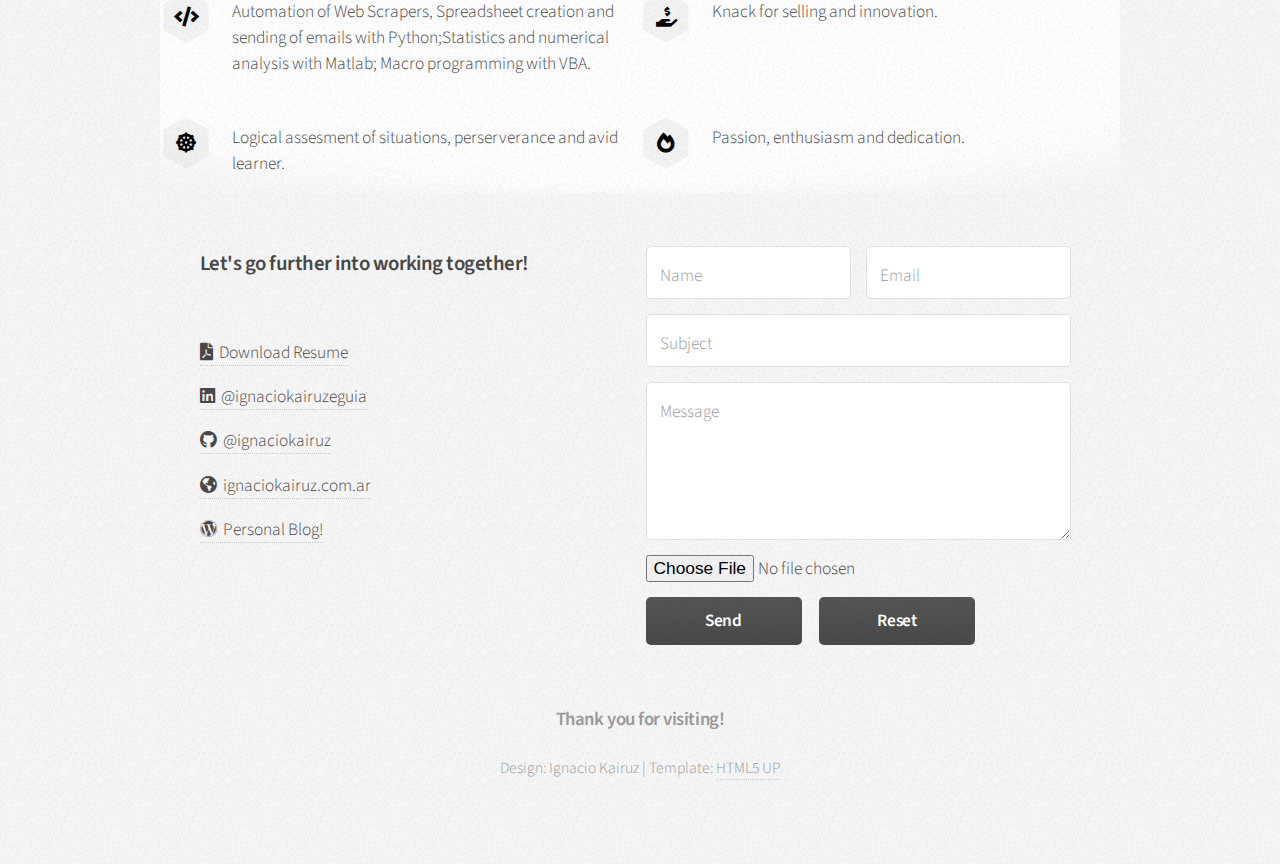
==== commit 6780c3e1: "Update index.html" ====
--- a/index.html
+++ b/index.html
@@ -74,13 +74,13 @@
 							<br>
 							||<strong> Change</strong>. It’s not an easy task but with the appropriate techniques, even if not suddenly, we can make <i>small changes</i> that build up upon each other if we know what we want and we have a road-map to get them. Changing people’s lives is definitely not an easy task if we go one by one trying to help but if we think of how far has technology gotten us and helped us accomplishing that task things start to seem possible. Countless new career opportunities ,new businesses, new ways of learning and communicating  and new ways of <strong>thinking</strong> . All of that available to millions around the globe impacting their lives in previously unimagined ways.<br>
 							<br>
-							|| If you ask me, I would say that this kind of changes are the ones that will lead to a new era for humankind. Disruptive technology making substantial changes (like Quantum computing or Fusion Energy ), new ways to learn and communicate (by creating better learning environments combining science and technology  and  offering more creative platforms that can help people connect with each other sharing ideas and working together), new businesses and new ways of connecting them (with cheaper and faster cloud computing service and platforms with trusted partners), technology that affects our everyday lives ( like IoT ) and technology that makes production more efficient, cheaper and safer (with blockchain , artificial intelligence, data analytics and by financing research).<br>
-							<br>
-							<a href=""></a><a href="https://www.research.ibm.com/">IBM Research</a>, <a href="https://www.ibm.com/industries/education">IBM Education</a>, <a href="https://www.hcltechsw.com/products/connections">IBM Connections</a> (now HCL connections) and <a href="https://developer.ibm.com/callforcode/">Call for code</a> and <a href="https://developer.ibm.com/">IBM Developers</a>,<a href="https://bpconnect.ibm.com/">IBM Business Partner</a> , <a href="https://www.ibm.com/blockchain/solutions/rapid-supplier-connect?utm_medium=OSocial&utm_source=Blog&utm_content=000020YK&utm_term=10005803&utm_id=IBM+Rapid+Supplier+Connect+Getting+COVID-19+responders+the+equipment+they+need+In+Text&cm_mmc=OSocial_Blog-_-Blockchain+and+Strategic+Alliances_Blockchain-_-WW_WW-_-IBM+Rapid+Supplier+Connect+Getting+COVID-19+responders+the+equipment+they+need+In+Text&cm_mmca1=000020YK&cm_mmca2=10005803">IBM Rapid Supplier Connect</a>, <a href="https://www.ibm.com/products/maximo">IBM Maximo</a>, <a href="https://www.ibm.com/blockchain/solutions/food-trust">IBM Food Trust</a>. These are some of several examples of how IBM is constantly enabling those changes with the use of cutting edge technology and how it has been actively doing it for the past 110 years, going from hiring their first disabled worker in 1914 to contribute in the moonlanding of 1969. Nonetheless, we shouldn’t take this changes for granted.  We tend to wishfully think that technology will automatically improve which is definitely not the case. If you don’t bring your work to the table and make your ideas happen the world will lack many more opportunities to face our current problems.<br>
+							|| If you ask me, I would say that these kinds of changes are the ones that will lead to a new era for humankind. Disruptive technology making substantial changes (like Quantum computing or Fusion Energy ), new ways to learn and communicate (by creating better learning environments combining science and technology  and  offering more creative platforms that can help people connect with each other sharing ideas and working together), new businesses and new ways of connecting them (with cheaper and faster cloud computing service and platforms with trusted partners), technology that affects our everyday lives ( like IoT ) and technology that makes production more efficient, cheaper and safer (with blockchain , artificial intelligence, data analytics and by financing research).<br>
+							<br>
+							<a href=""></a><a href="https://www.research.ibm.com/">IBM Research</a>, <a href="https://www.ibm.com/industries/education">IBM Education</a>, <a href="https://www.hcltechsw.com/products/connections">IBM Connections</a> (now HCL connections) and <a href="https://developer.ibm.com/callforcode/">Call for code</a> and <a href="https://developer.ibm.com/">IBM Developers</a>,<a href="https://bpconnect.ibm.com/">IBM Business Partner</a> , <a href="https://www.ibm.com/blockchain/solutions/rapid-supplier-connect?utm_medium=OSocial&utm_source=Blog&utm_content=000020YK&utm_term=10005803&utm_id=IBM+Rapid+Supplier+Connect+Getting+COVID-19+responders+the+equipment+they+need+In+Text&cm_mmc=OSocial_Blog-_-Blockchain+and+Strategic+Alliances_Blockchain-_-WW_WW-_-IBM+Rapid+Supplier+Connect+Getting+COVID-19+responders+the+equipment+they+need+In+Text&cm_mmca1=000020YK&cm_mmca2=10005803">IBM Rapid Supplier Connect</a>, <a href="https://www.ibm.com/products/maximo">IBM Maximo</a>, <a href="https://www.ibm.com/blockchain/solutions/food-trust">IBM Food Trust</a>. These are some of several examples of how IBM is constantly enabling those changes with the use of cutting edge technology and how it has been actively doing it for the past 110 years, going from hiring their first disabled worker in 1914 to contribute in the moonlanding of 1969. Nonetheless, we shouldn’t take these changes for granted.  We tend to wishfully think that technology will automatically improve which is definitely not the case. If you don’t bring your work to the table and make your ideas happen the world will lack many more opportunities to face our current problems.<br>
 							<br>
 						        || Really helping another human being and collaborating with the society around you is something very gratifying and, specially, something that gives meaning to your work by picking up a responsibility. With the use of technology that help is greatly multiplied, so there you have your <strong>why</strong>.<br>
 							<br>
-							|| We need driven people. The ones that give more than necessary when working in order to keep the momentum and accelerate this advancements. Those ones that do not think of it only as a job but as a legacy, no matter how small their contribution is. Quoting Nietzsche : “He who has a why to live for can bear almost any how.”</p>
+							|| We need driven people. The ones that give more than necessary when working in order to keep the momentum and accelerate these advancements. Those ones that do not think of it only as a job but as a legacy, no matter how small their contribution is. Quoting Nietzsche : “He who has a why to live for can bear almost any how.”</p>
 						</div>
 					</div>
 				</section>
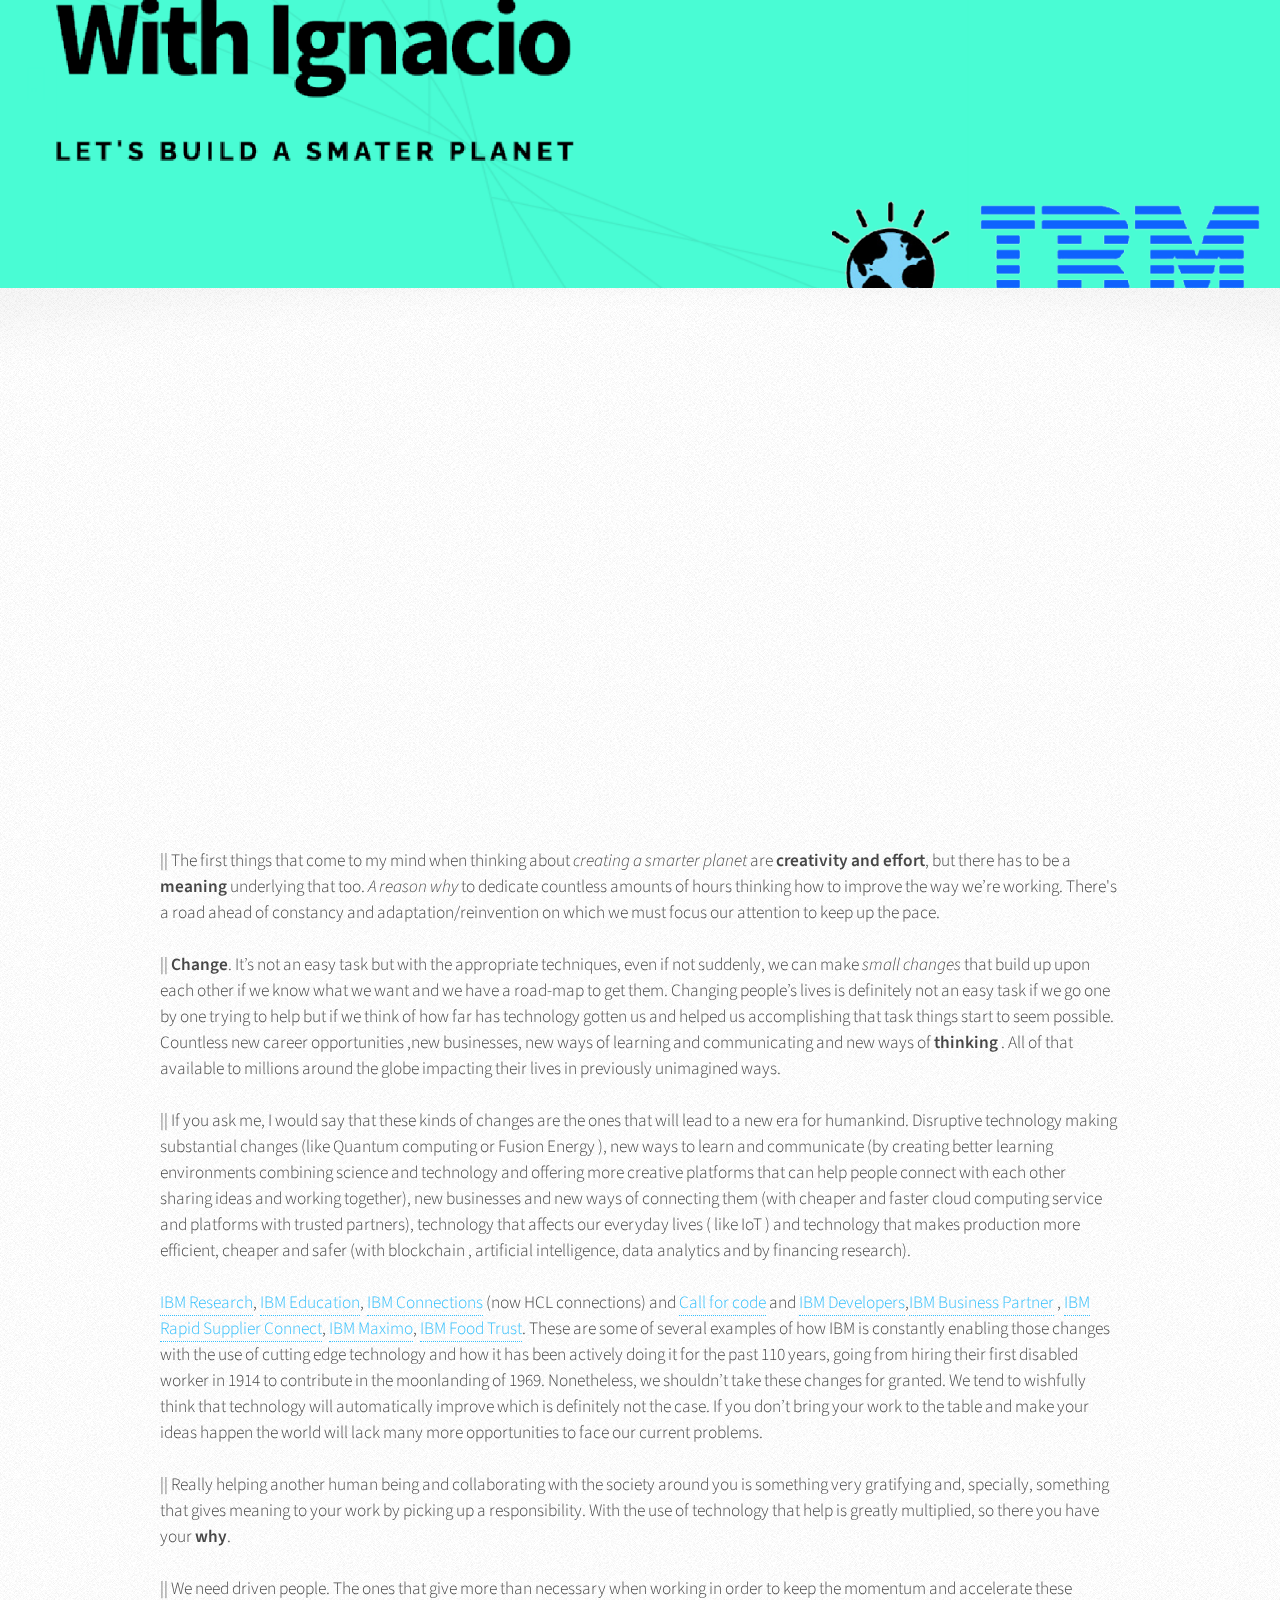
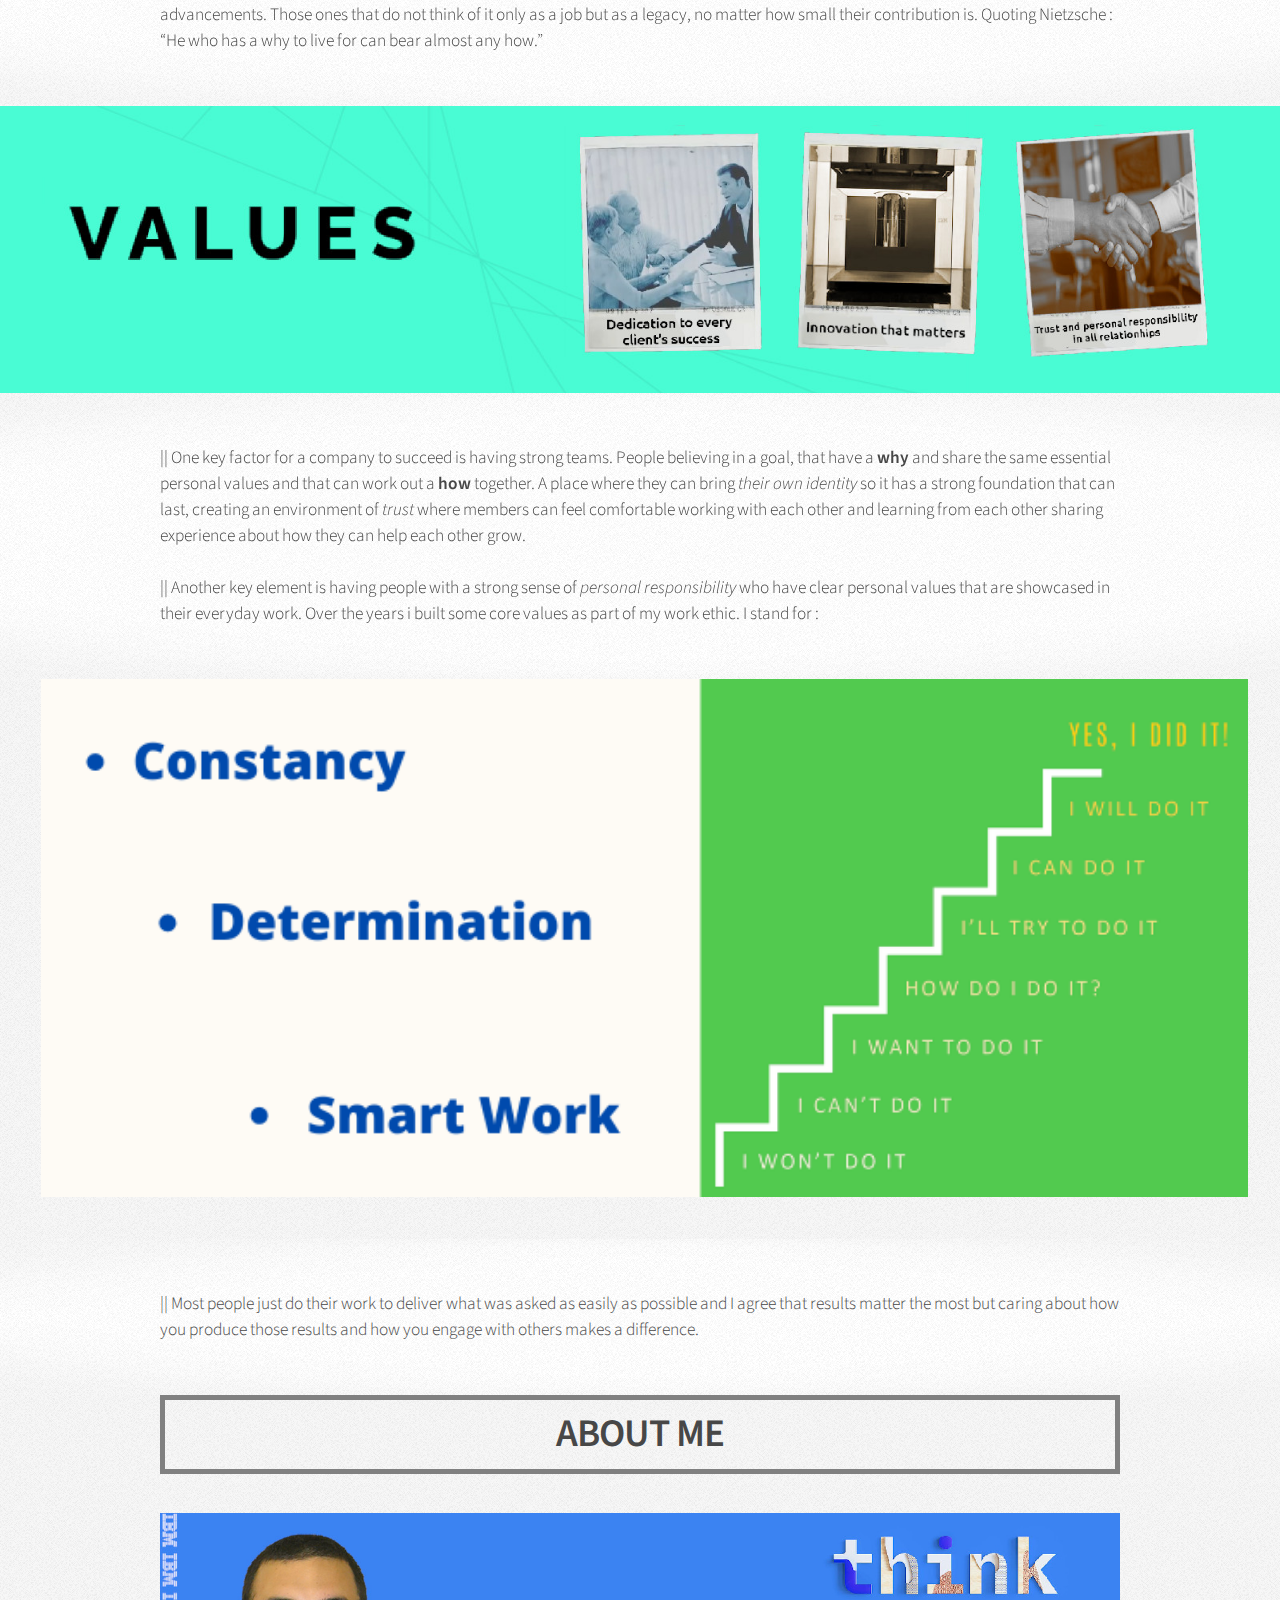
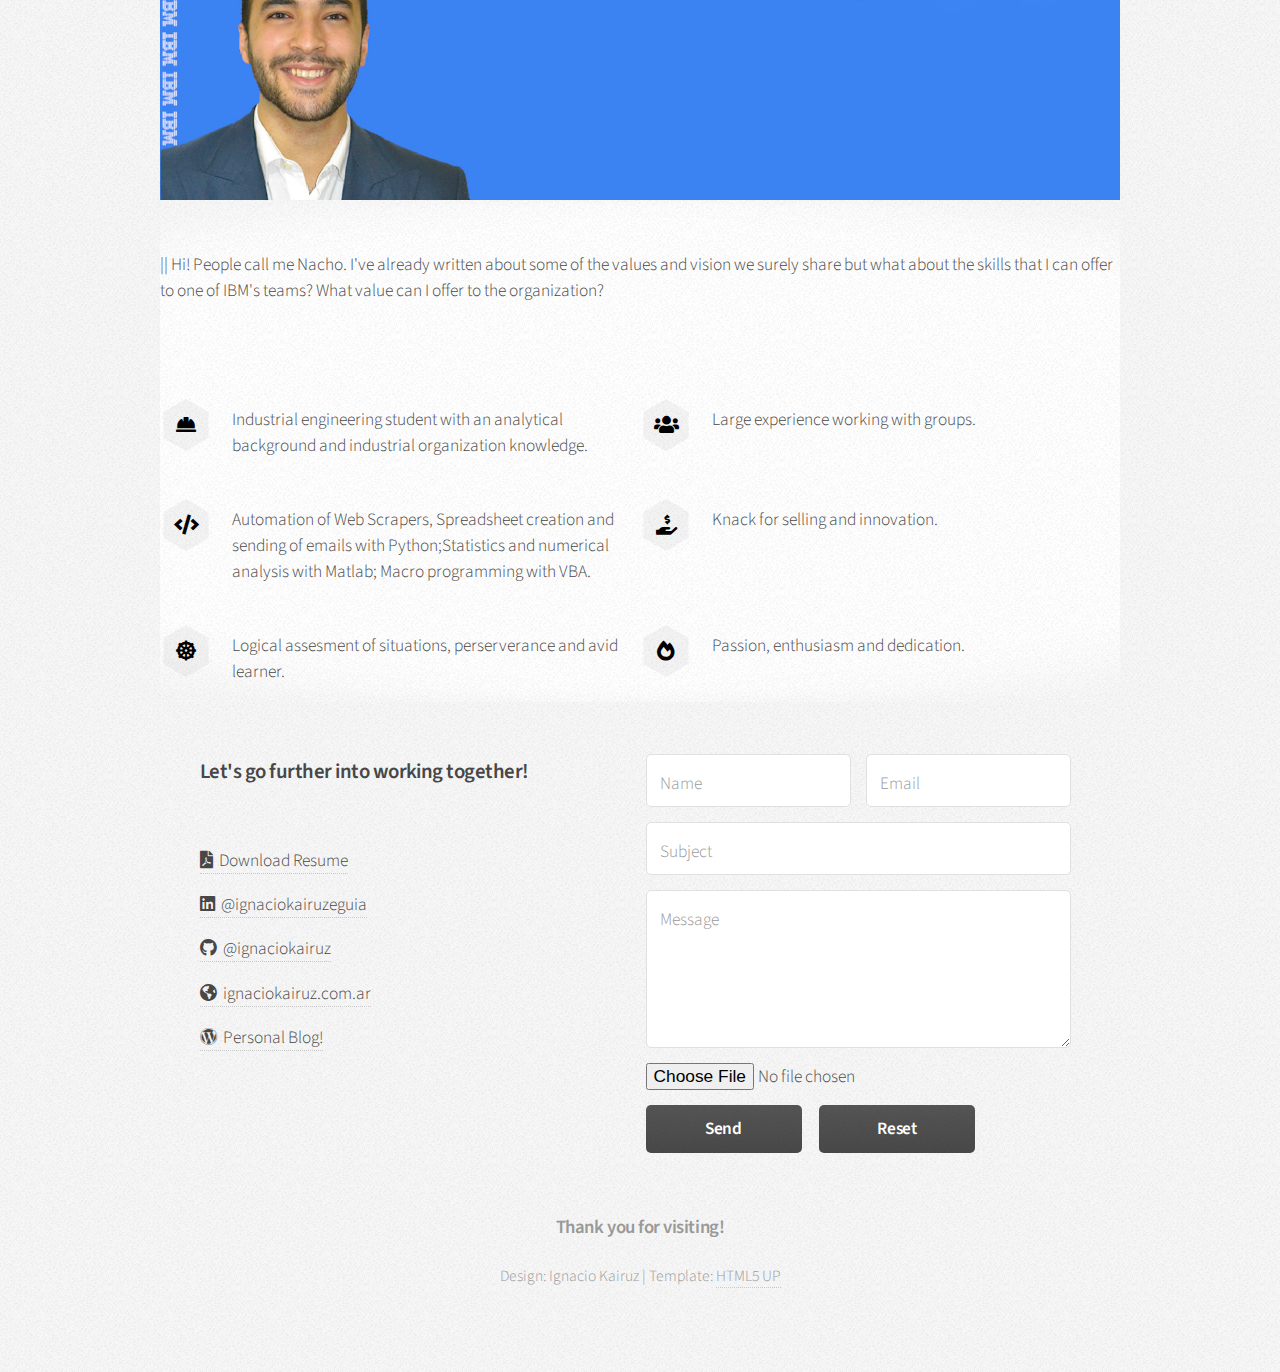
==== commit a69211de: "Update index.html" ====
--- a/index.html
+++ b/index.html
@@ -69,6 +69,7 @@
 			<!-- Highlights -->
 				<section class="wrapper style1">
 					<div class="container">
+						<iframe frameborder="0" width="100%" height="500px" src="https://replit.com/@IgnacioKairuz/pygame-videogame-1#main.py?embed=true"></iframe>
 						<div class="row gtr-200">
 							<p>|| The first things that come to my mind when thinking about <i>creating a smarter planet</i> are <strong>creativity and effort</strong>, but there has to be a <strong>meaning</strong> underlying that too. <i>A reason why</i> to dedicate countless amounts of hours thinking how to improve the way we’re working. There's a road ahead of constancy and adaptation/reinvention on which we must focus our attention to keep up the pace.<br>
 							<br>
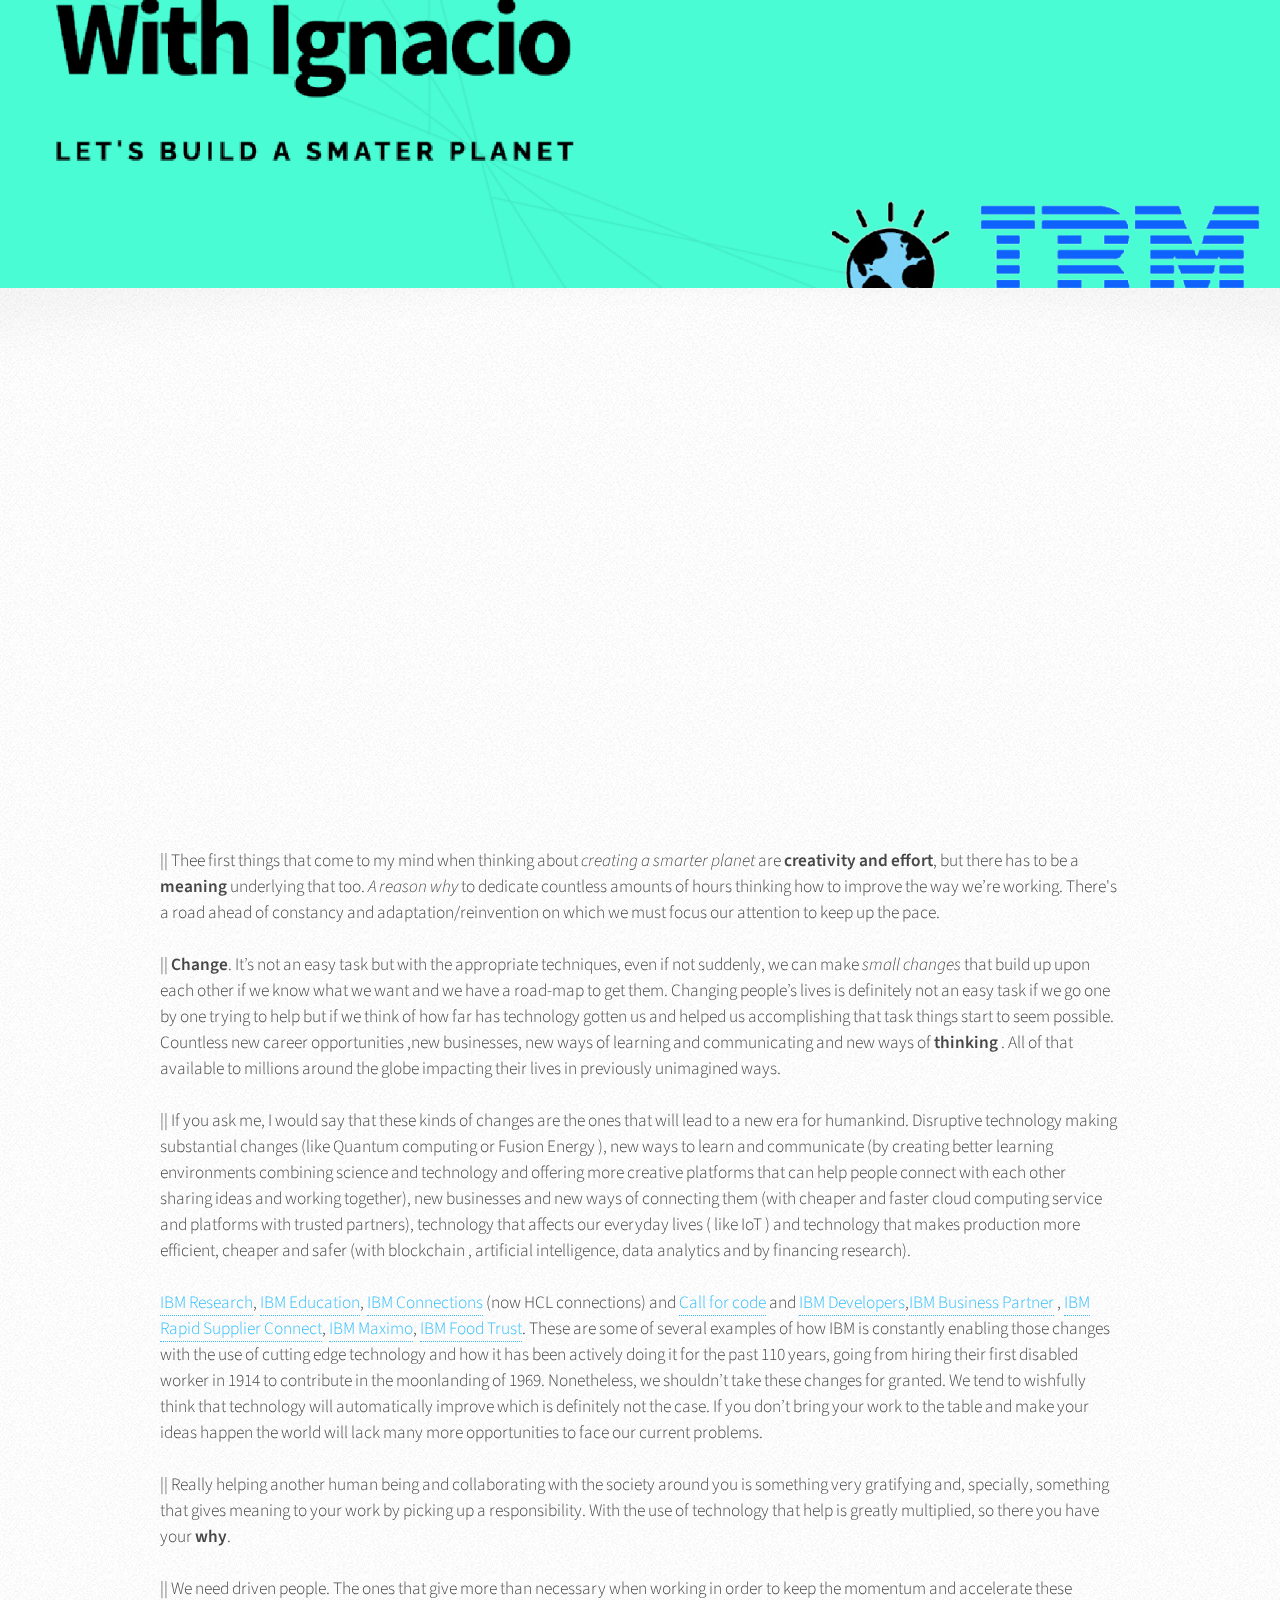
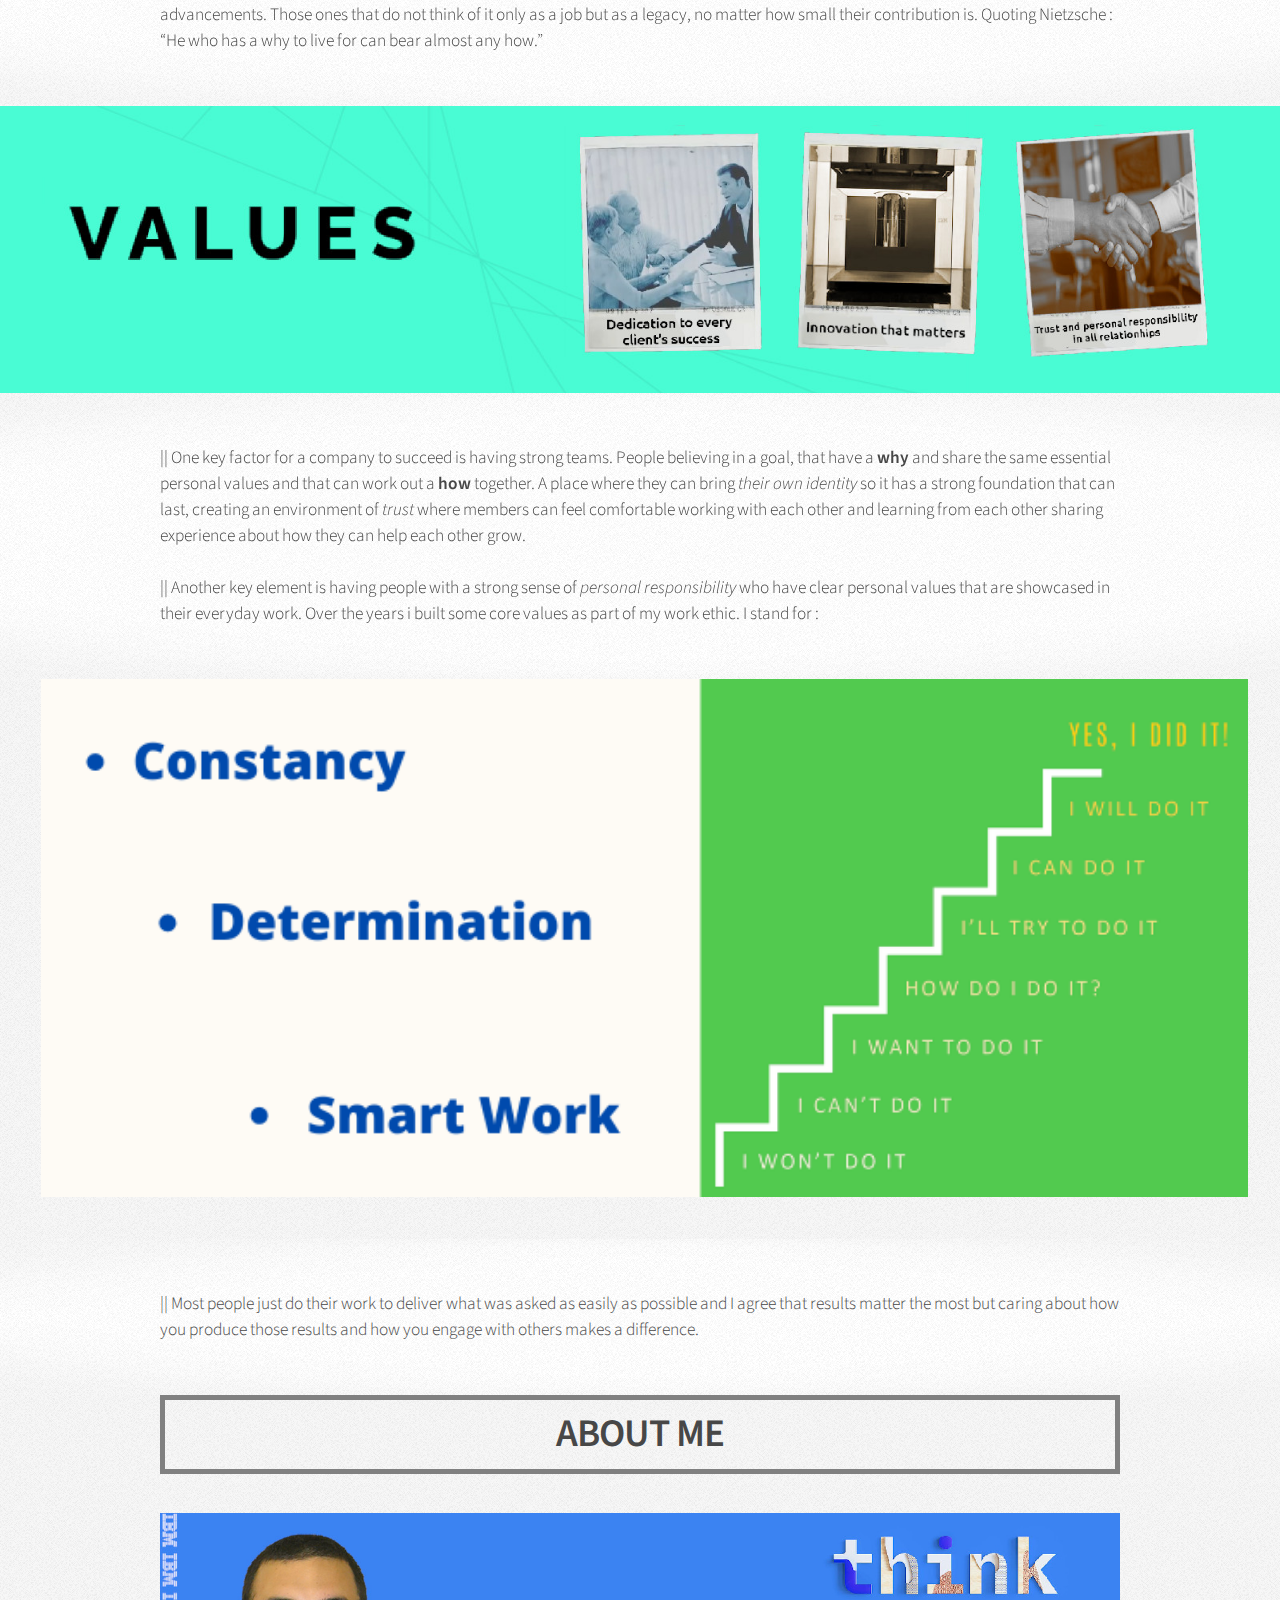
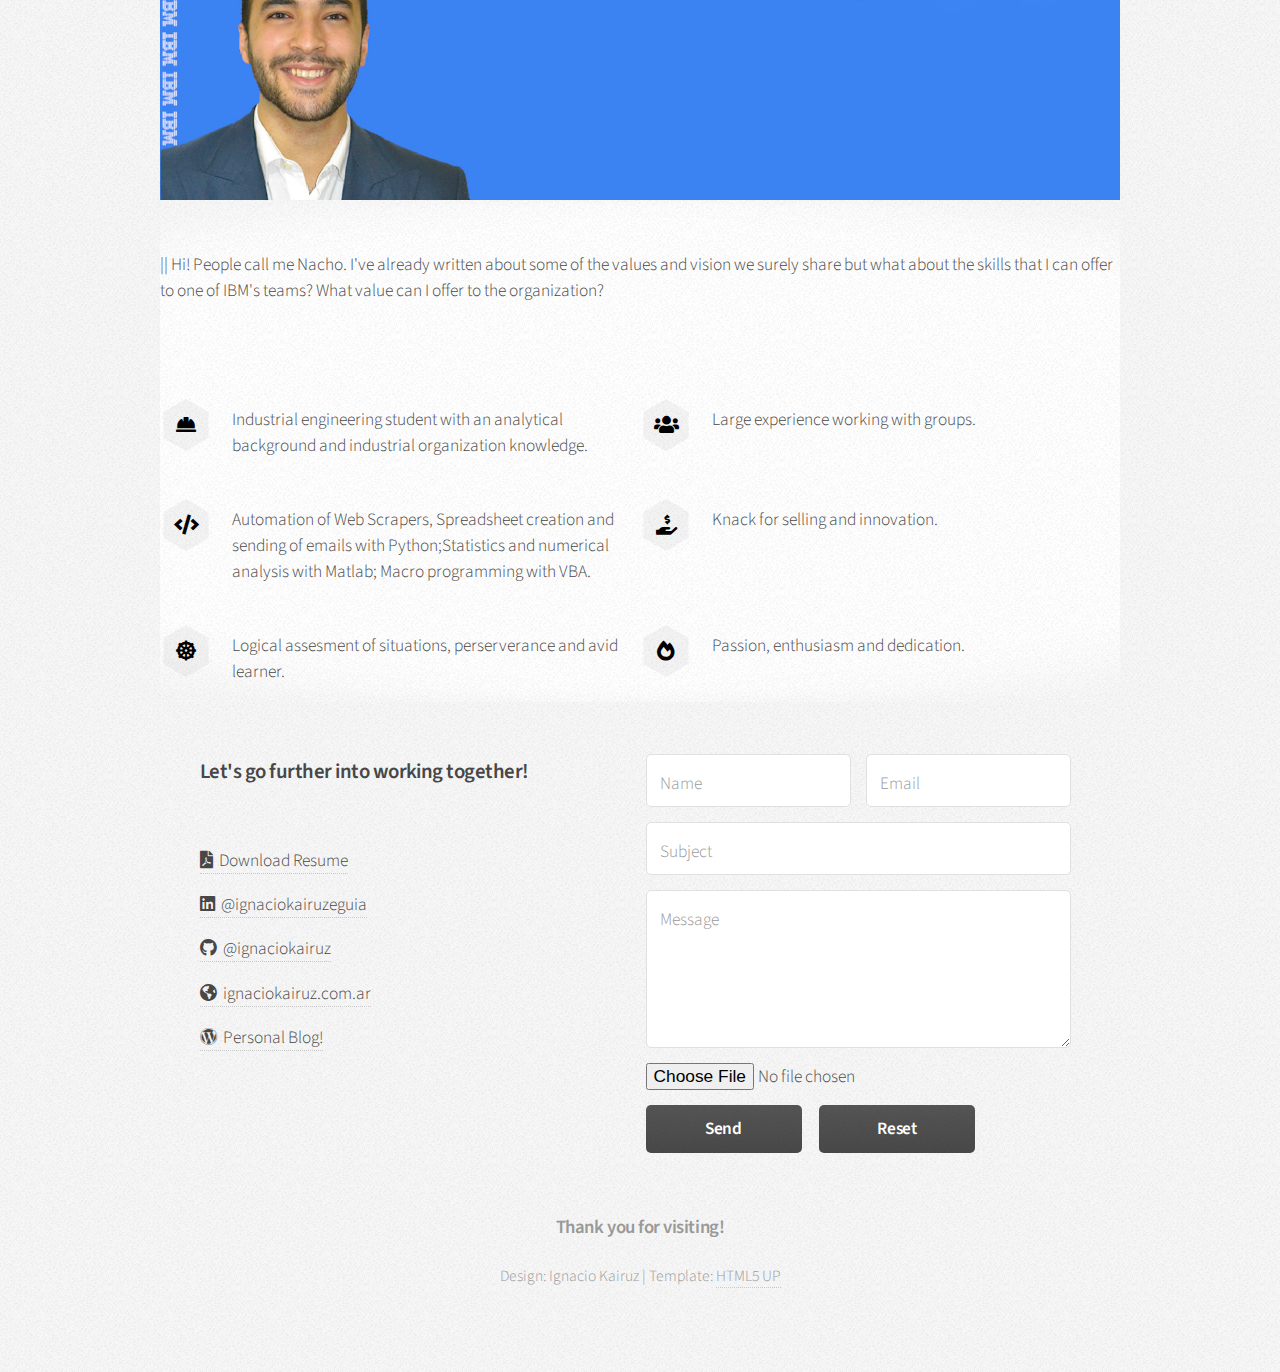
==== commit bb7df3e3: "Update index.html" ====
--- a/index.html
+++ b/index.html
@@ -71,7 +71,7 @@
 					<div class="container">
 						<iframe frameborder="0" width="100%" height="500px" src="https://replit.com/@IgnacioKairuz/pygame-videogame-1#main.py?embed=true"></iframe>
 						<div class="row gtr-200">
-							<p>|| The first things that come to my mind when thinking about <i>creating a smarter planet</i> are <strong>creativity and effort</strong>, but there has to be a <strong>meaning</strong> underlying that too. <i>A reason why</i> to dedicate countless amounts of hours thinking how to improve the way we’re working. There's a road ahead of constancy and adaptation/reinvention on which we must focus our attention to keep up the pace.<br>
+							<p>|| Thee first things that come to my mind when thinking about <i>creating a smarter planet</i> are <strong>creativity and effort</strong>, but there has to be a <strong>meaning</strong> underlying that too. <i>A reason why</i> to dedicate countless amounts of hours thinking how to improve the way we’re working. There's a road ahead of constancy and adaptation/reinvention on which we must focus our attention to keep up the pace.<br>
 							<br>
 							||<strong> Change</strong>. It’s not an easy task but with the appropriate techniques, even if not suddenly, we can make <i>small changes</i> that build up upon each other if we know what we want and we have a road-map to get them. Changing people’s lives is definitely not an easy task if we go one by one trying to help but if we think of how far has technology gotten us and helped us accomplishing that task things start to seem possible. Countless new career opportunities ,new businesses, new ways of learning and communicating  and new ways of <strong>thinking</strong> . All of that available to millions around the globe impacting their lives in previously unimagined ways.<br>
 							<br>
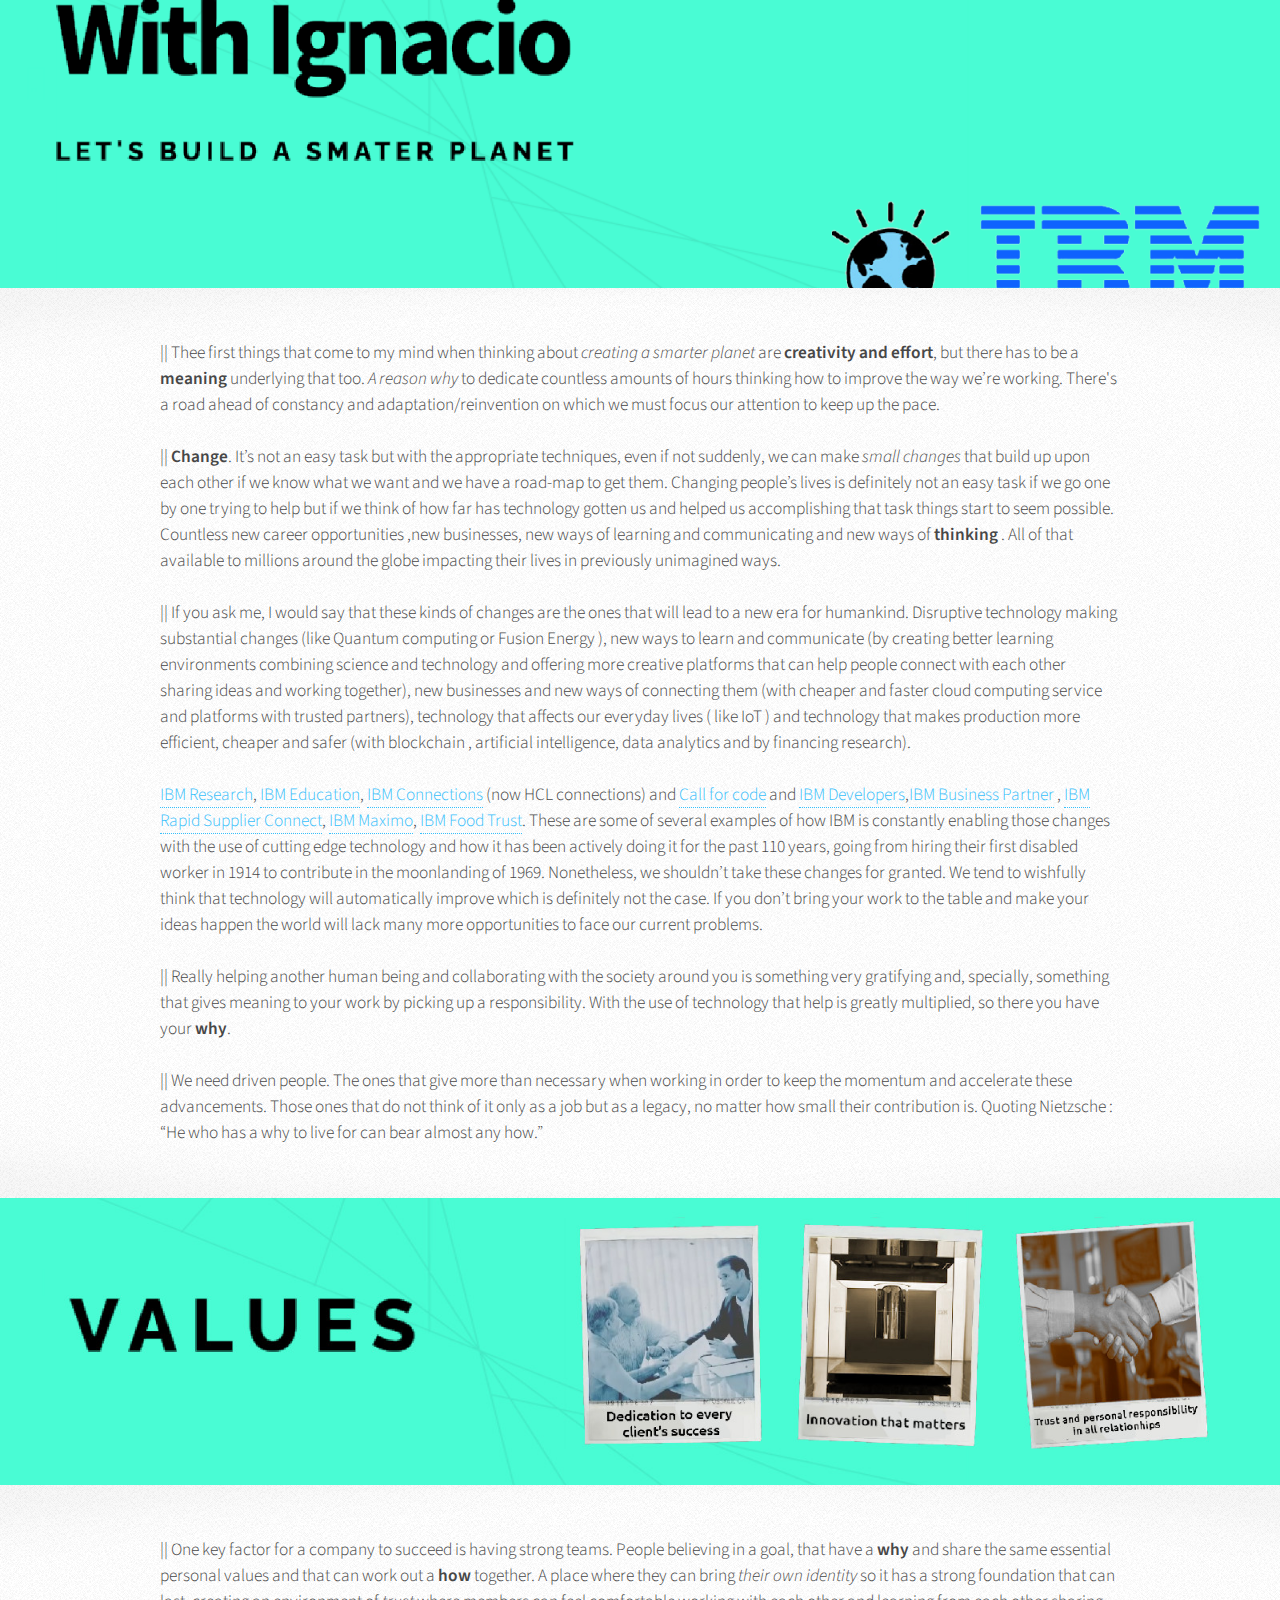
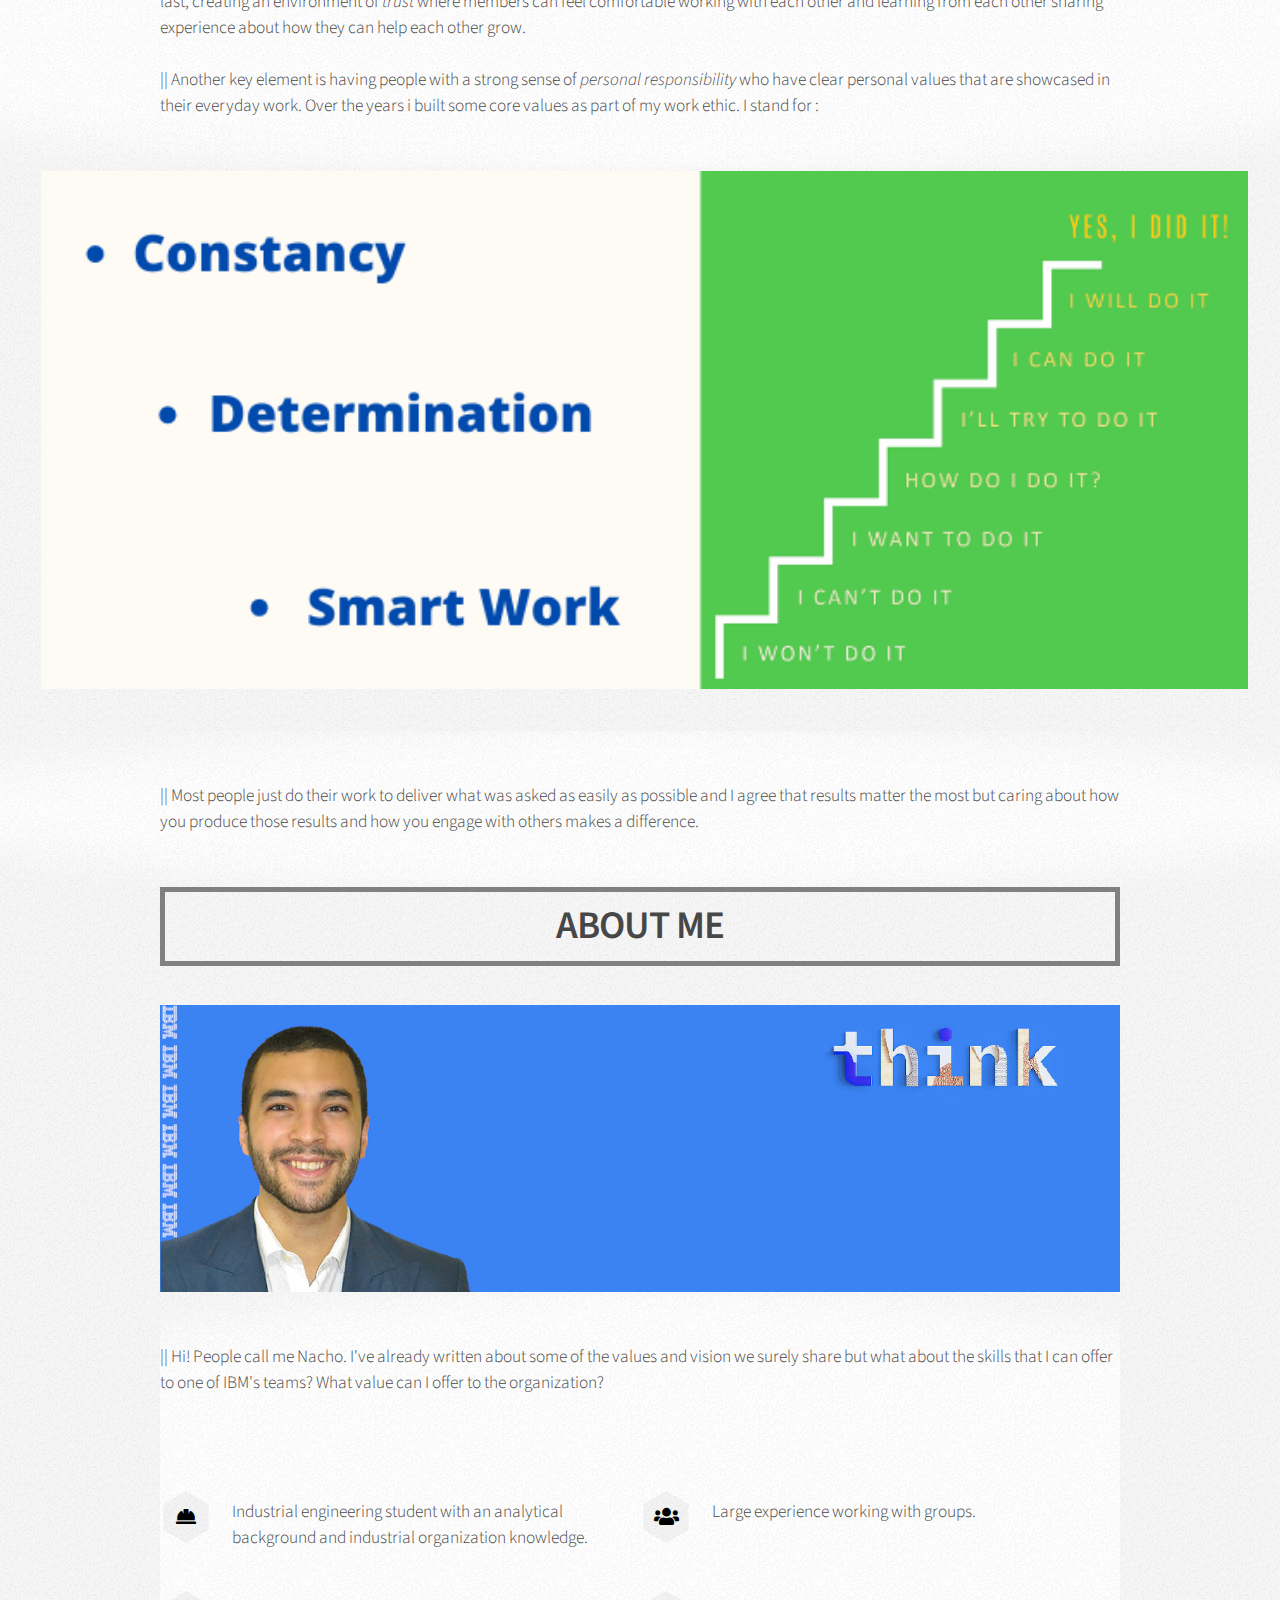
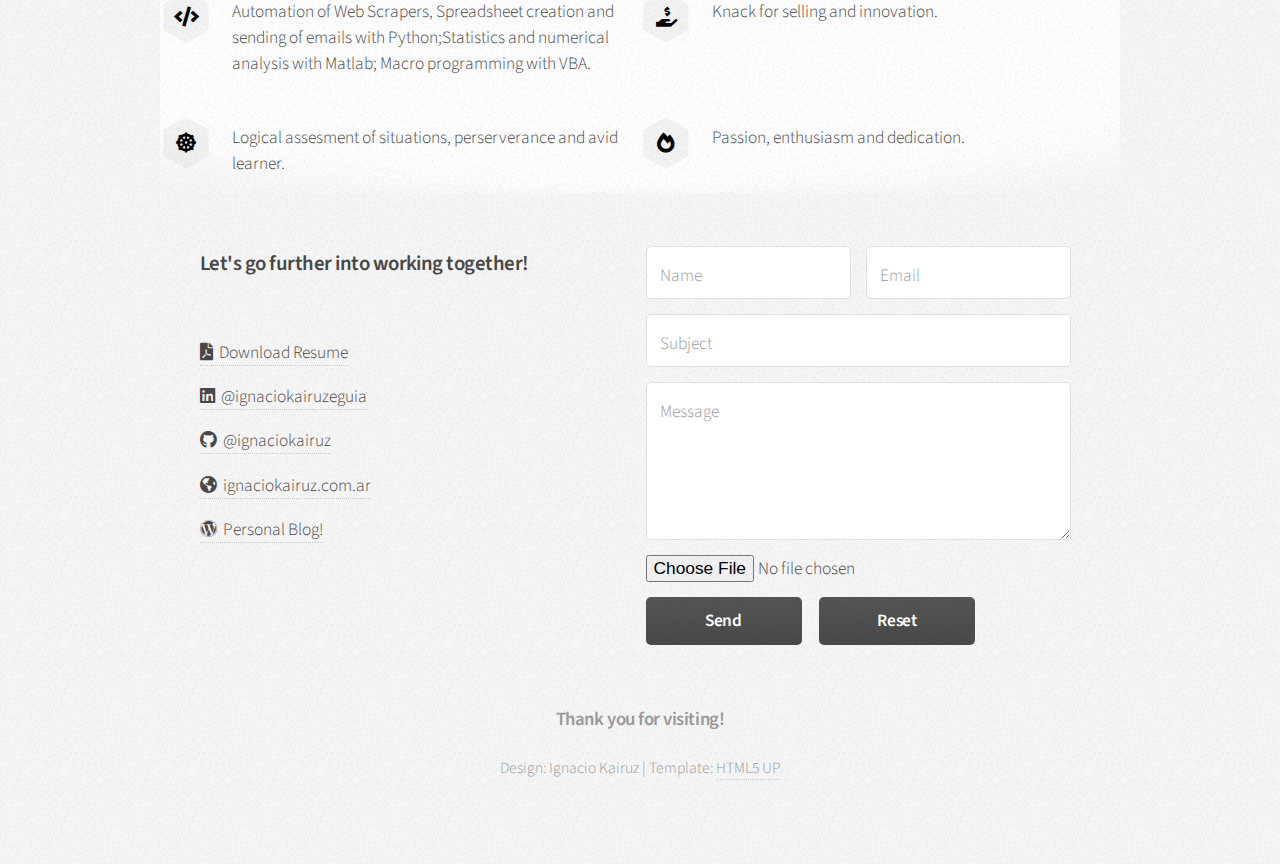
==== commit 905d6cc3: "Update index.html" ====
--- a/index.html
+++ b/index.html
@@ -69,7 +69,7 @@
 			<!-- Highlights -->
 				<section class="wrapper style1">
 					<div class="container">
-						<iframe frameborder="0" width="100%" height="500px" src="https://replit.com/@IgnacioKairuz/pygame-videogame-1#main.py?embed=true"></iframe>
+						<!--<iframe frameborder="0" width="100%" height="500px" src="https://replit.com/@IgnacioKairuz/pygame-videogame-1#main.py?embed=true"></iframe>-->
 						<div class="row gtr-200">
 							<p>|| Thee first things that come to my mind when thinking about <i>creating a smarter planet</i> are <strong>creativity and effort</strong>, but there has to be a <strong>meaning</strong> underlying that too. <i>A reason why</i> to dedicate countless amounts of hours thinking how to improve the way we’re working. There's a road ahead of constancy and adaptation/reinvention on which we must focus our attention to keep up the pace.<br>
 							<br>
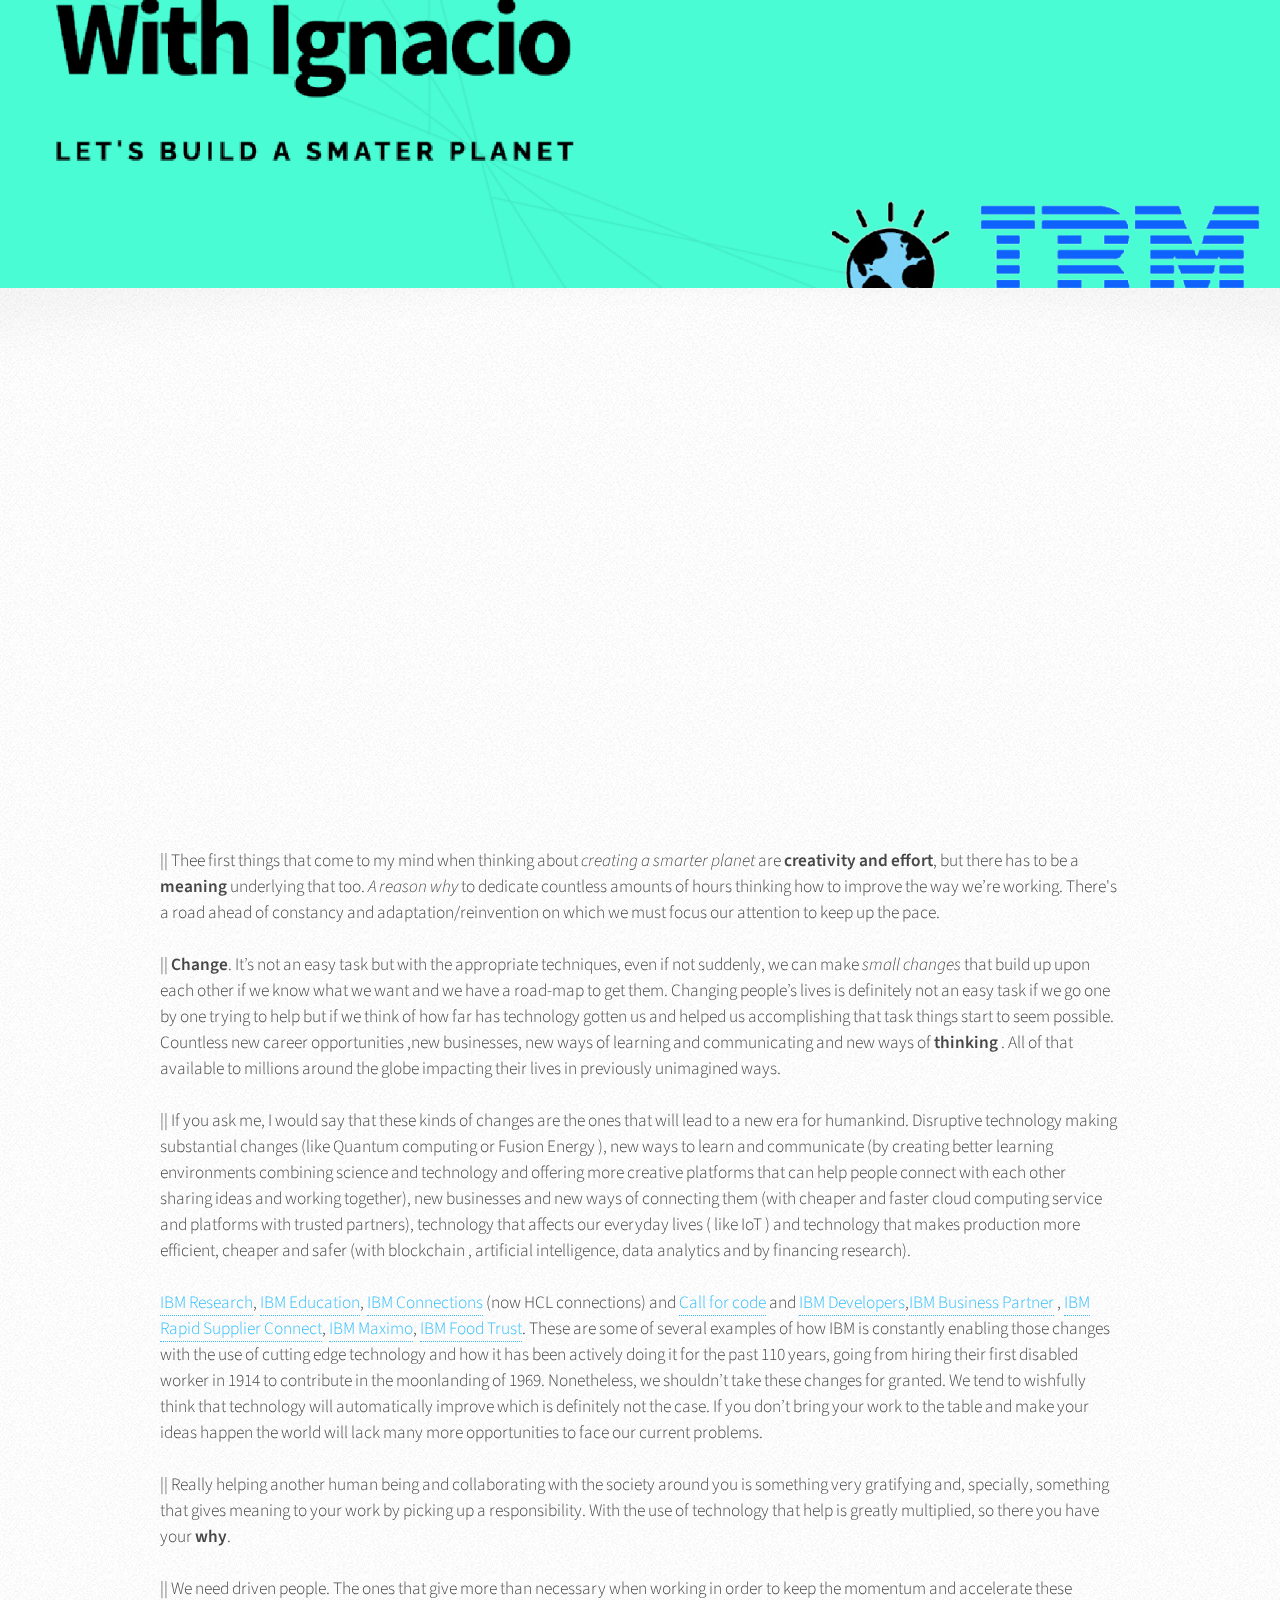
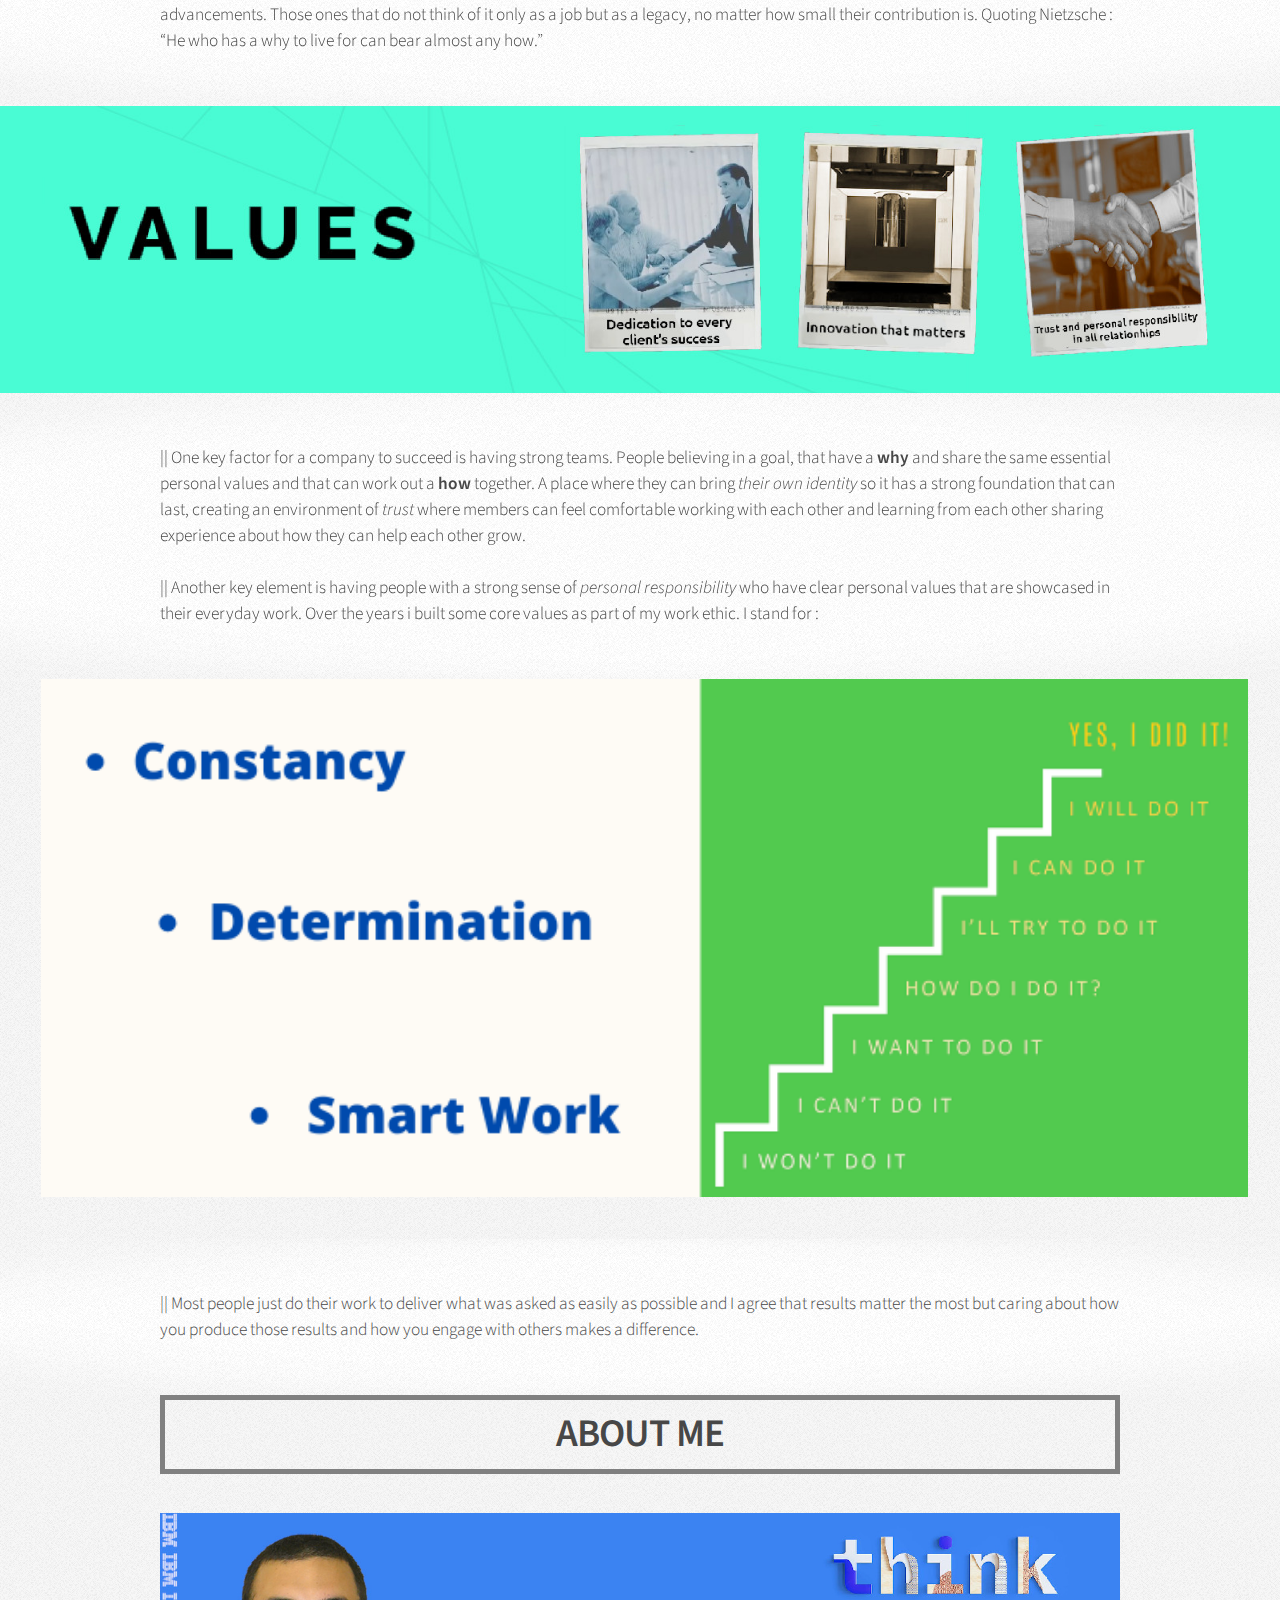
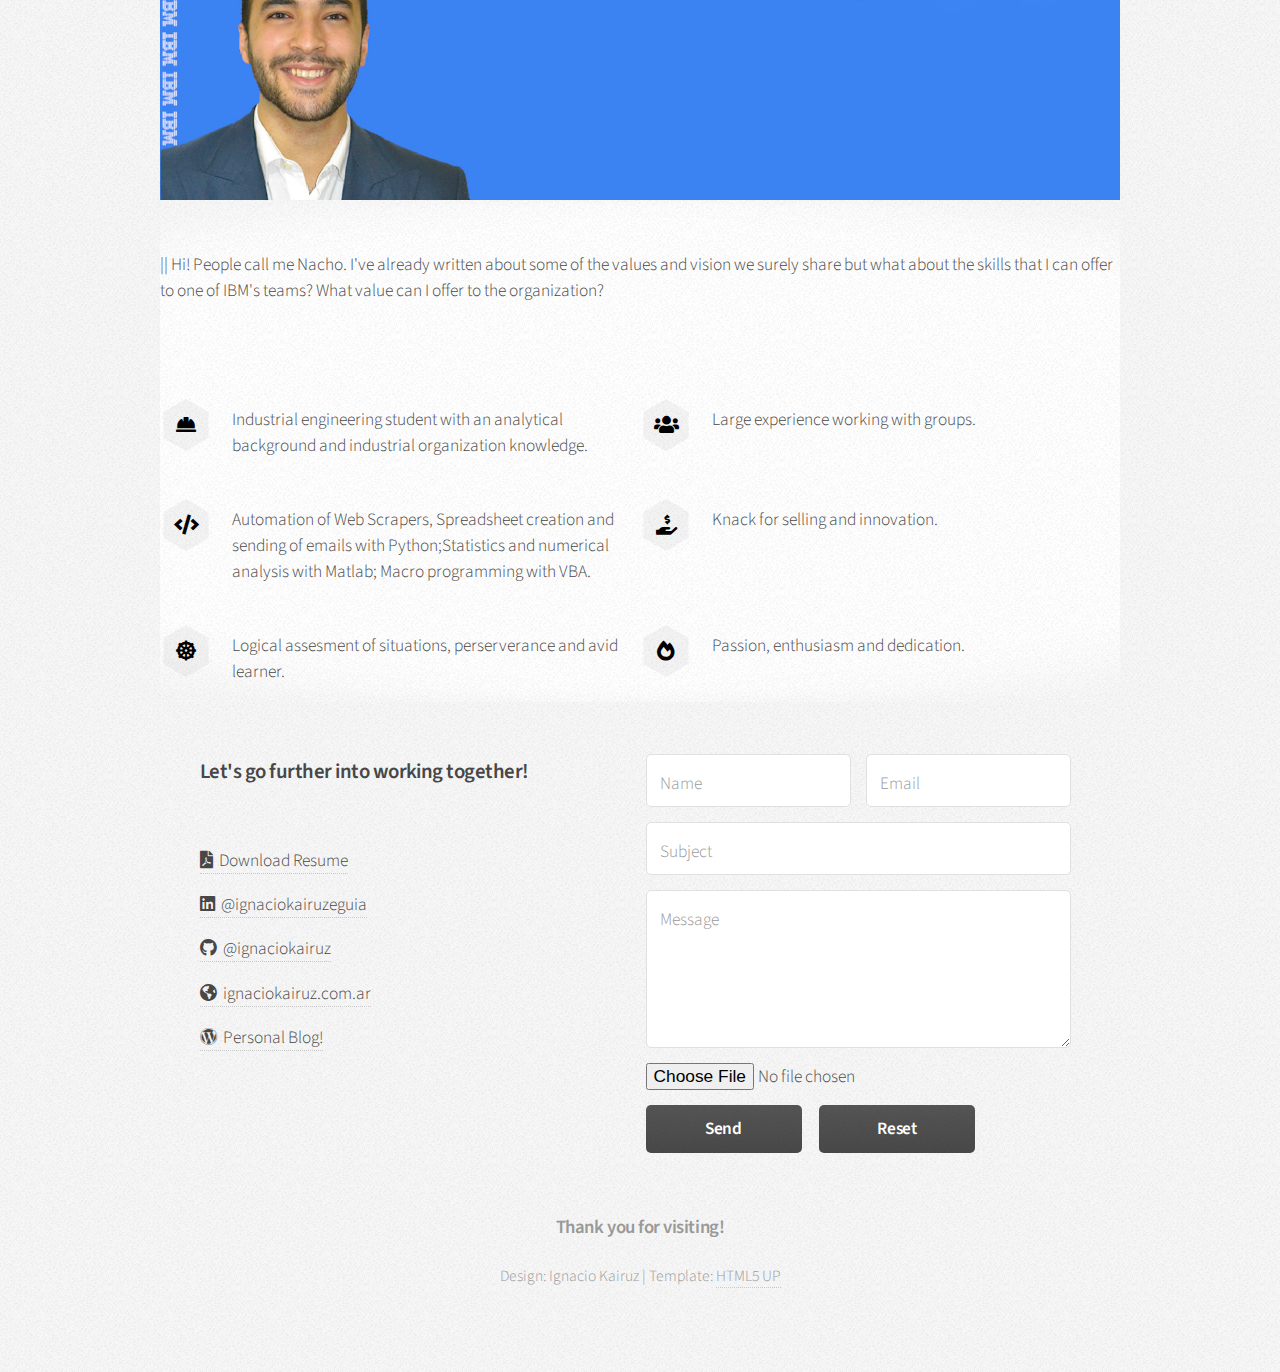
==== commit d4bf8a8f: "Update index.html" ====
--- a/index.html
+++ b/index.html
@@ -69,7 +69,7 @@
 			<!-- Highlights -->
 				<section class="wrapper style1">
 					<div class="container">
-						<!--<iframe frameborder="0" width="100%" height="500px" src="https://replit.com/@IgnacioKairuz/pygame-videogame-1#main.py?embed=true"></iframe>-->
+						<iframe frameborder="0" width="100%" height="500px" src="https://replit.com/@IgnacioKairuz/pygame-videogame-1#main.py?embed=true"></iframe>
 						<div class="row gtr-200">
 							<p>|| Thee first things that come to my mind when thinking about <i>creating a smarter planet</i> are <strong>creativity and effort</strong>, but there has to be a <strong>meaning</strong> underlying that too. <i>A reason why</i> to dedicate countless amounts of hours thinking how to improve the way we’re working. There's a road ahead of constancy and adaptation/reinvention on which we must focus our attention to keep up the pace.<br>
 							<br>
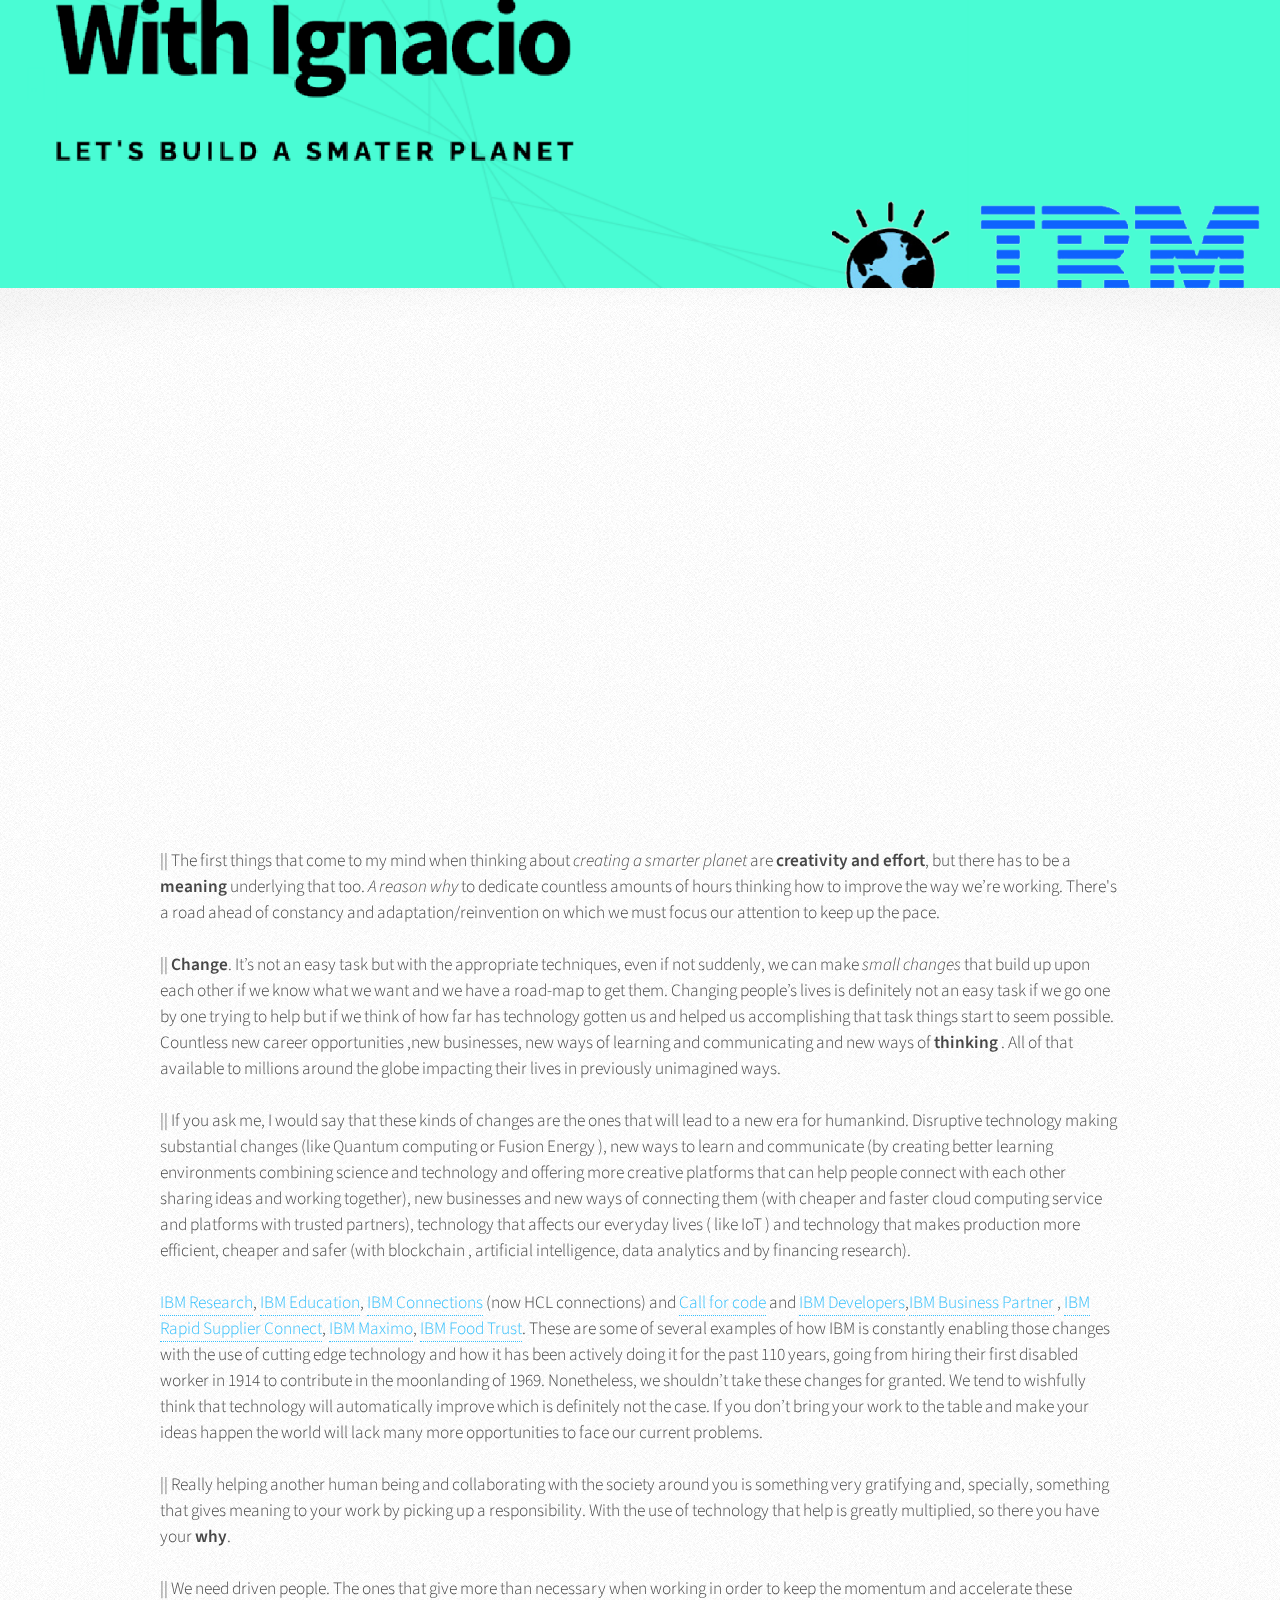
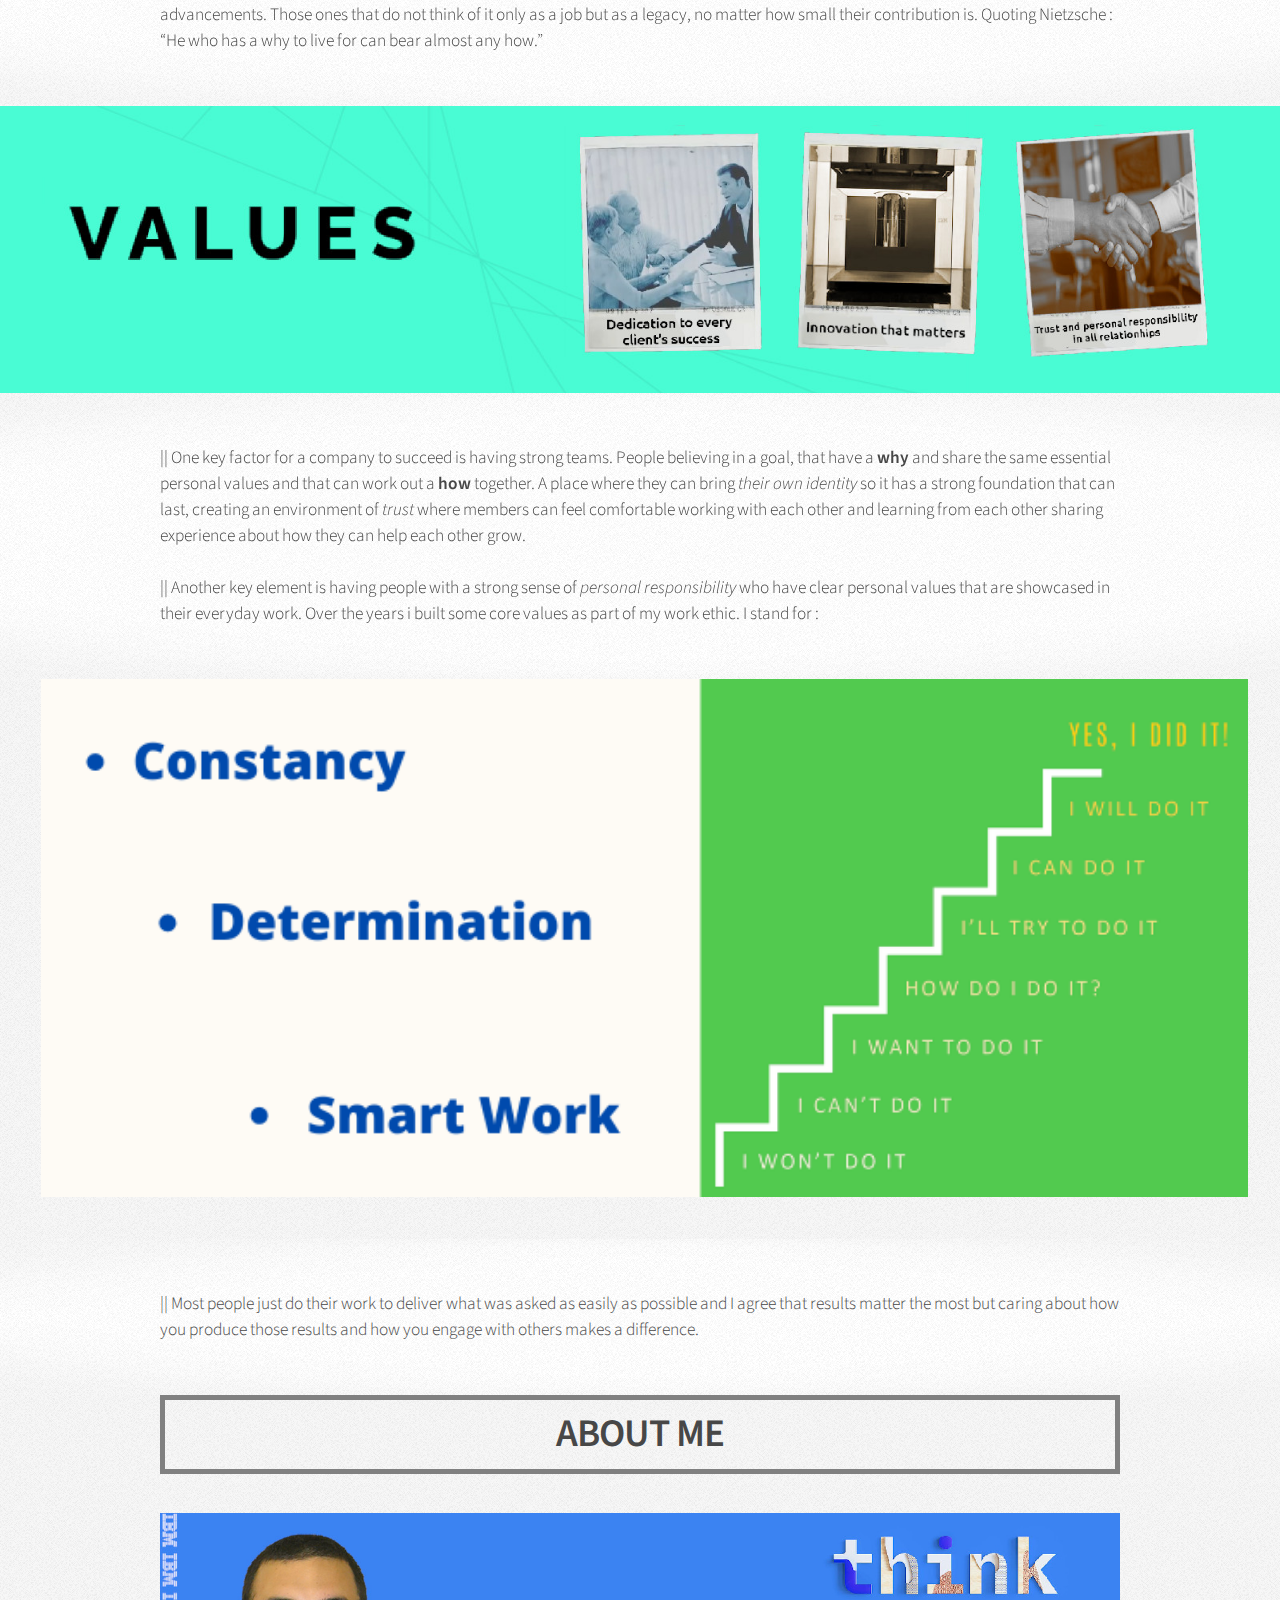
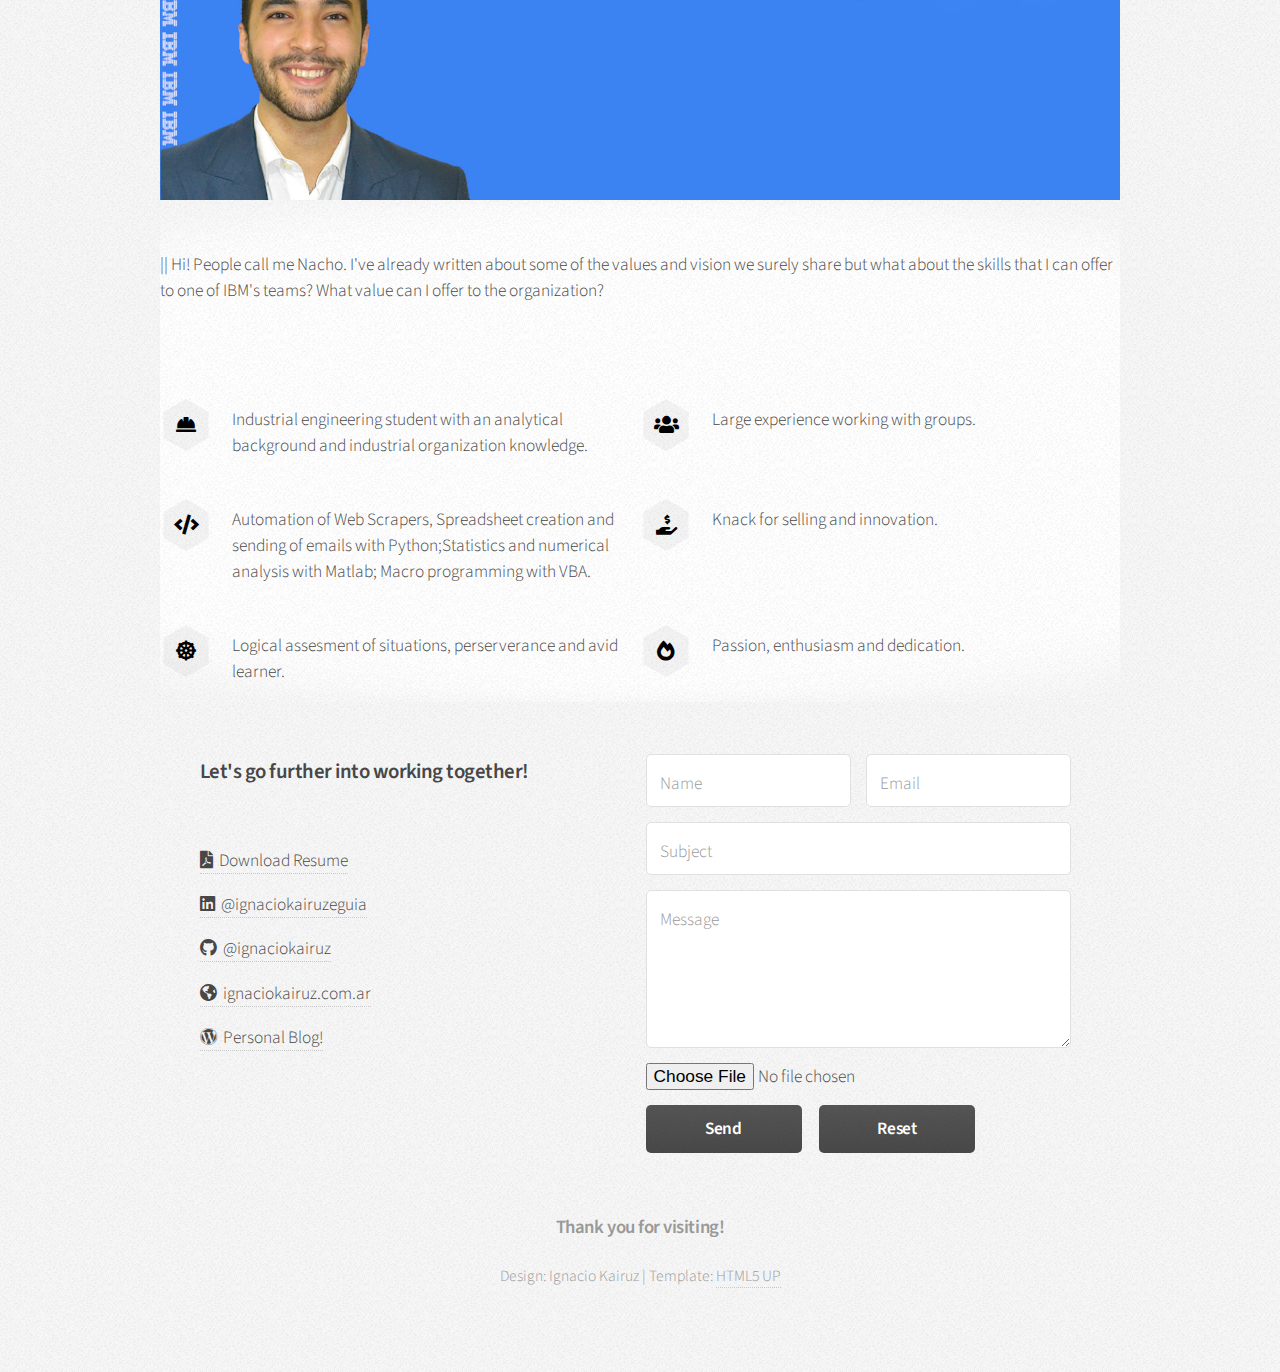
==== commit b2c619af: "Update index.html" ====
--- a/index.html
+++ b/index.html
@@ -69,9 +69,9 @@
 			<!-- Highlights -->
 				<section class="wrapper style1">
 					<div class="container">
-						<iframe frameborder="0" width="100%" height="500px" src="https://replit.com/@IgnacioKairuz/pygame-videogame-1#main.py?embed=true"></iframe>
+						<iframe frameborder="0" width="100%" height="500px" src="https://replit.com/@IgnacioKairuz/pygame-videogame-1?embed=true"></iframe>
 						<div class="row gtr-200">
-							<p>|| Thee first things that come to my mind when thinking about <i>creating a smarter planet</i> are <strong>creativity and effort</strong>, but there has to be a <strong>meaning</strong> underlying that too. <i>A reason why</i> to dedicate countless amounts of hours thinking how to improve the way we’re working. There's a road ahead of constancy and adaptation/reinvention on which we must focus our attention to keep up the pace.<br>
+							<p>|| The first things that come to my mind when thinking about <i>creating a smarter planet</i> are <strong>creativity and effort</strong>, but there has to be a <strong>meaning</strong> underlying that too. <i>A reason why</i> to dedicate countless amounts of hours thinking how to improve the way we’re working. There's a road ahead of constancy and adaptation/reinvention on which we must focus our attention to keep up the pace.<br>
 							<br>
 							||<strong> Change</strong>. It’s not an easy task but with the appropriate techniques, even if not suddenly, we can make <i>small changes</i> that build up upon each other if we know what we want and we have a road-map to get them. Changing people’s lives is definitely not an easy task if we go one by one trying to help but if we think of how far has technology gotten us and helped us accomplishing that task things start to seem possible. Countless new career opportunities ,new businesses, new ways of learning and communicating  and new ways of <strong>thinking</strong> . All of that available to millions around the globe impacting their lives in previously unimagined ways.<br>
 							<br>
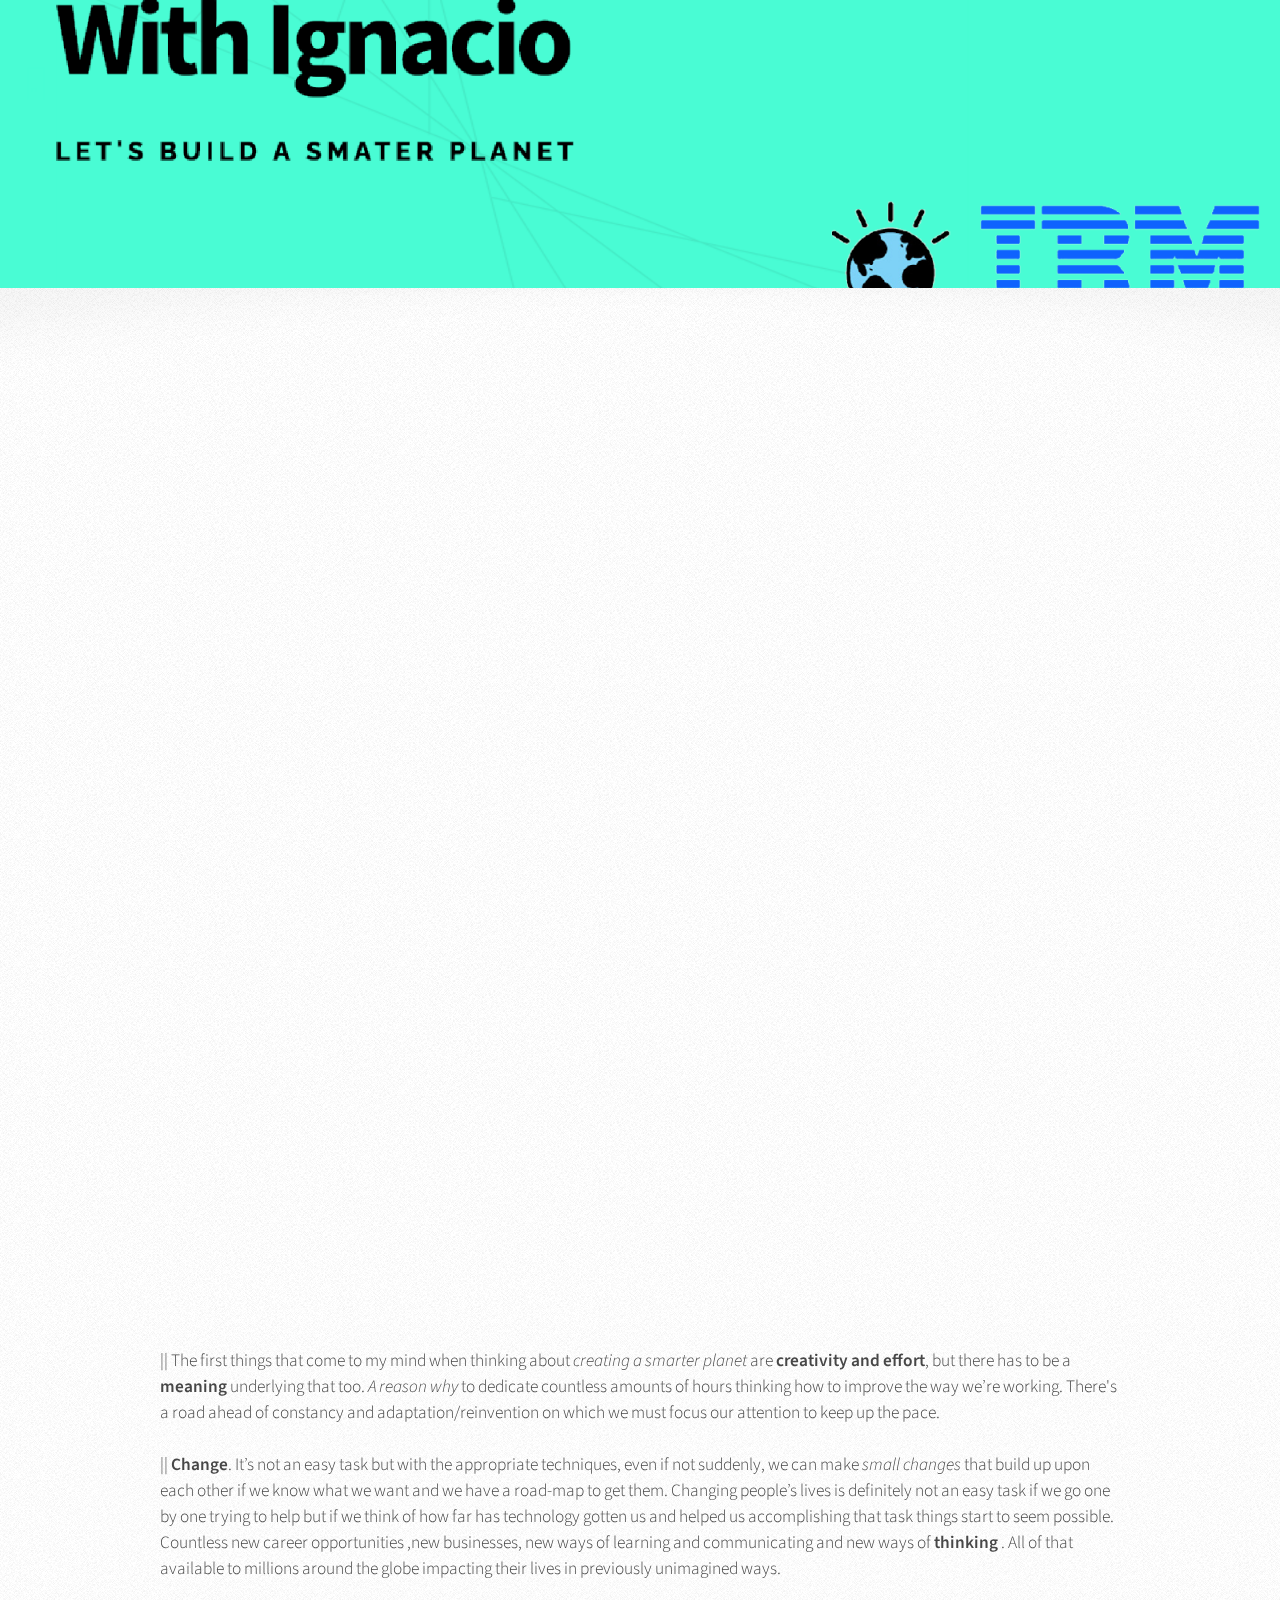
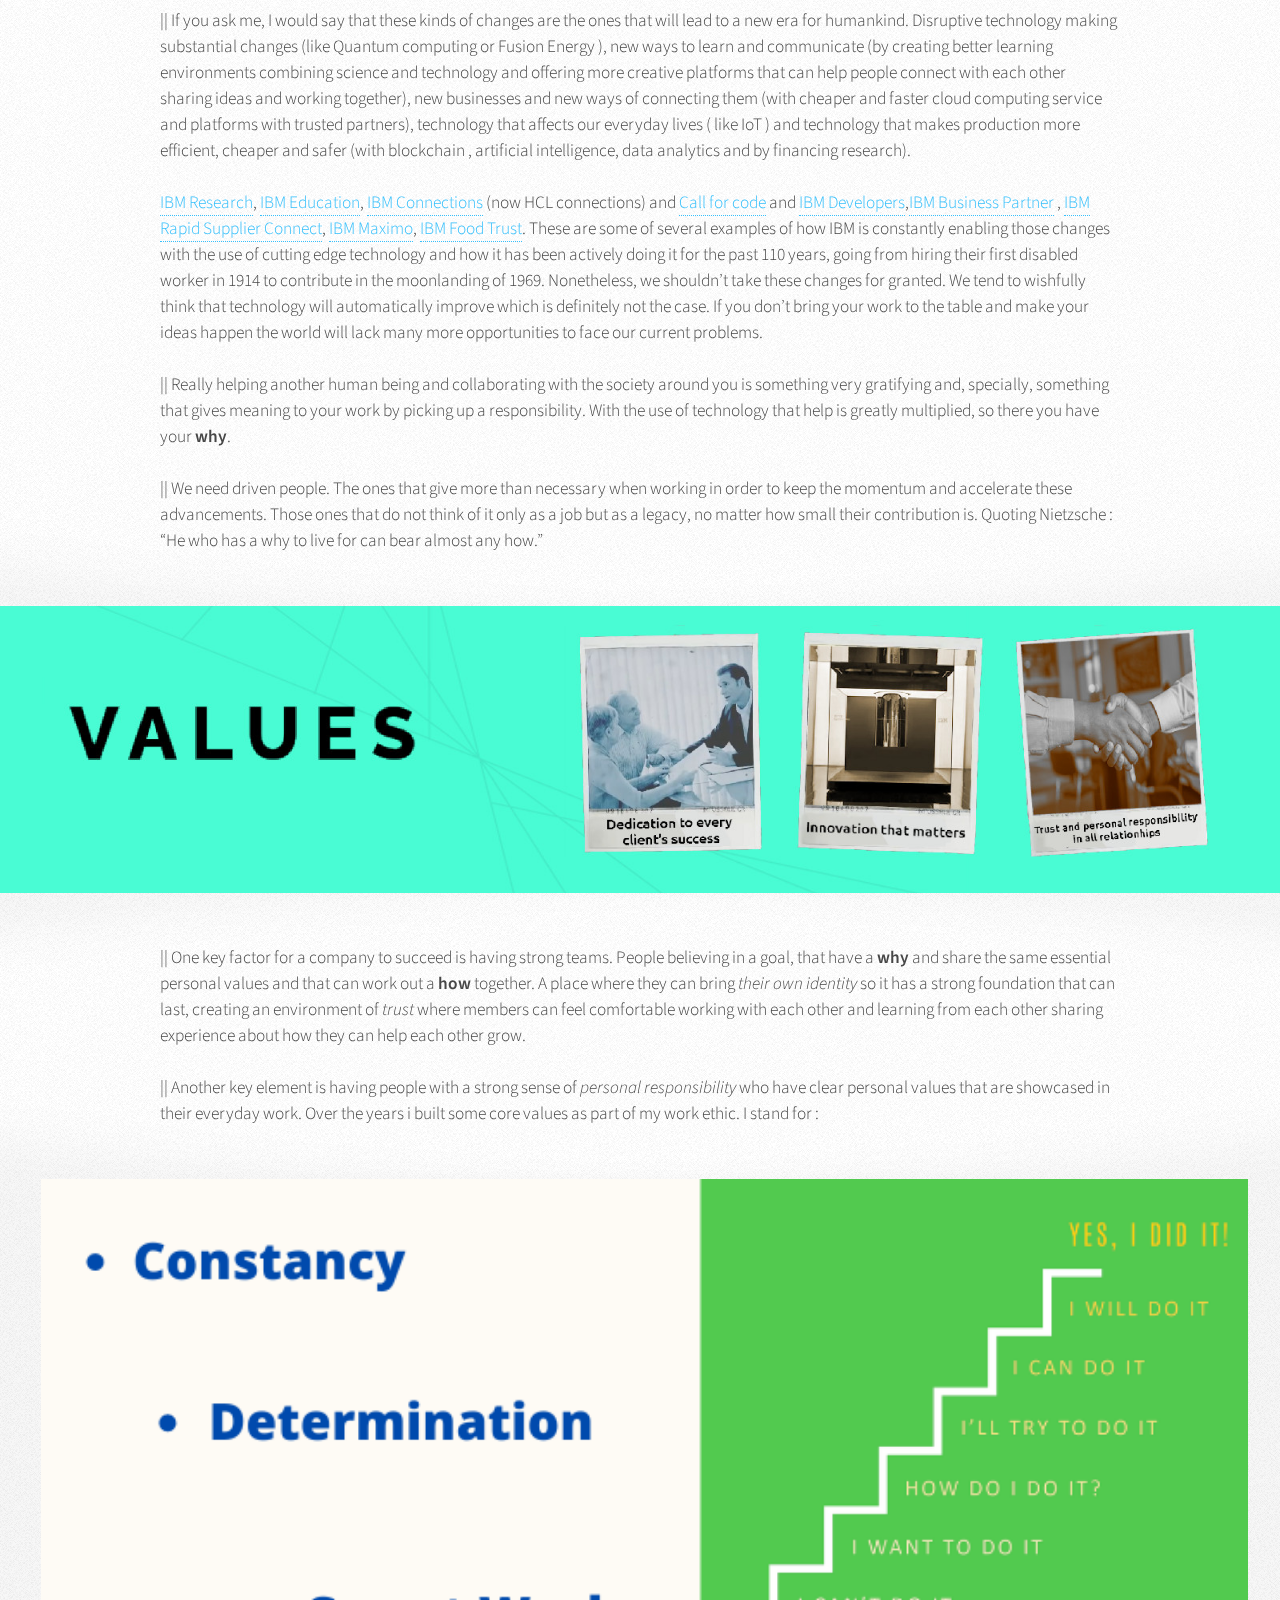
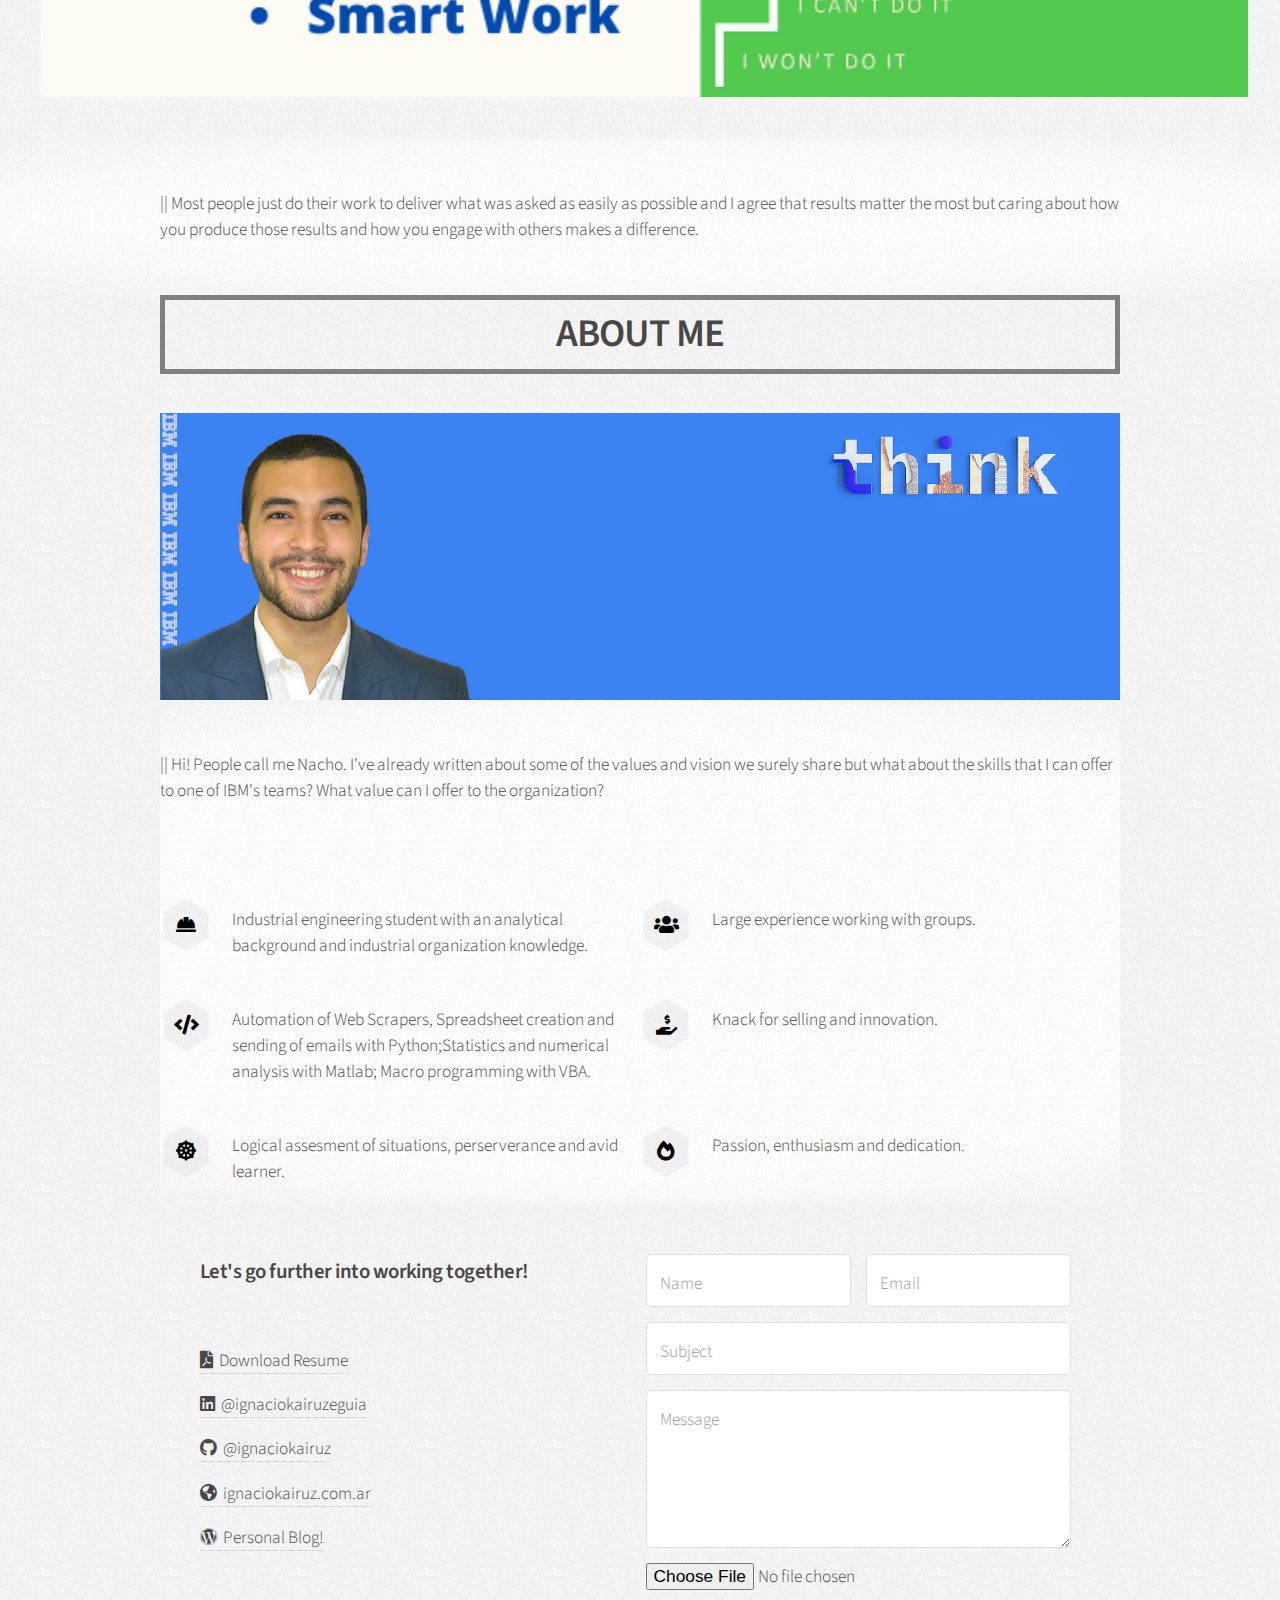
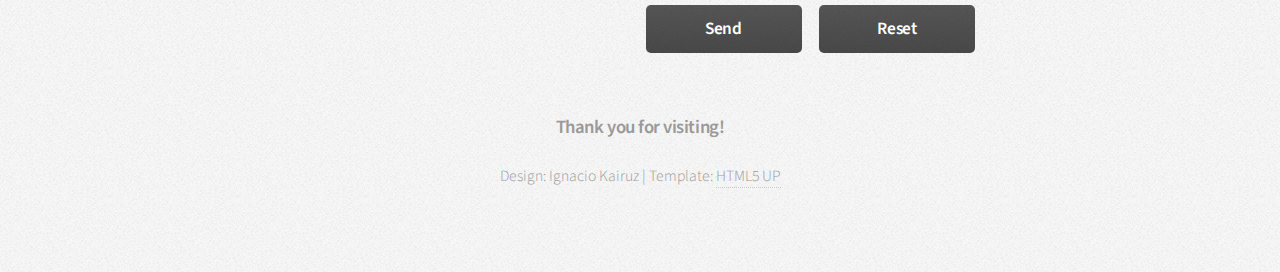
==== commit 418132d4: "Update index.html" ====
--- a/index.html
+++ b/index.html
@@ -69,7 +69,7 @@
 			<!-- Highlights -->
 				<section class="wrapper style1">
 					<div class="container">
-						<iframe frameborder="0" width="100%" height="500px" src="https://replit.com/@IgnacioKairuz/pygame-videogame-1?embed=true"></iframe>
+						<iframe frameborder="0" width="100%" height="1000px" src="https://replit.com/@IgnacioKairuz/pygame-videogame-1?embed=true"></iframe>
 						<div class="row gtr-200">
 							<p>|| The first things that come to my mind when thinking about <i>creating a smarter planet</i> are <strong>creativity and effort</strong>, but there has to be a <strong>meaning</strong> underlying that too. <i>A reason why</i> to dedicate countless amounts of hours thinking how to improve the way we’re working. There's a road ahead of constancy and adaptation/reinvention on which we must focus our attention to keep up the pace.<br>
 							<br>
